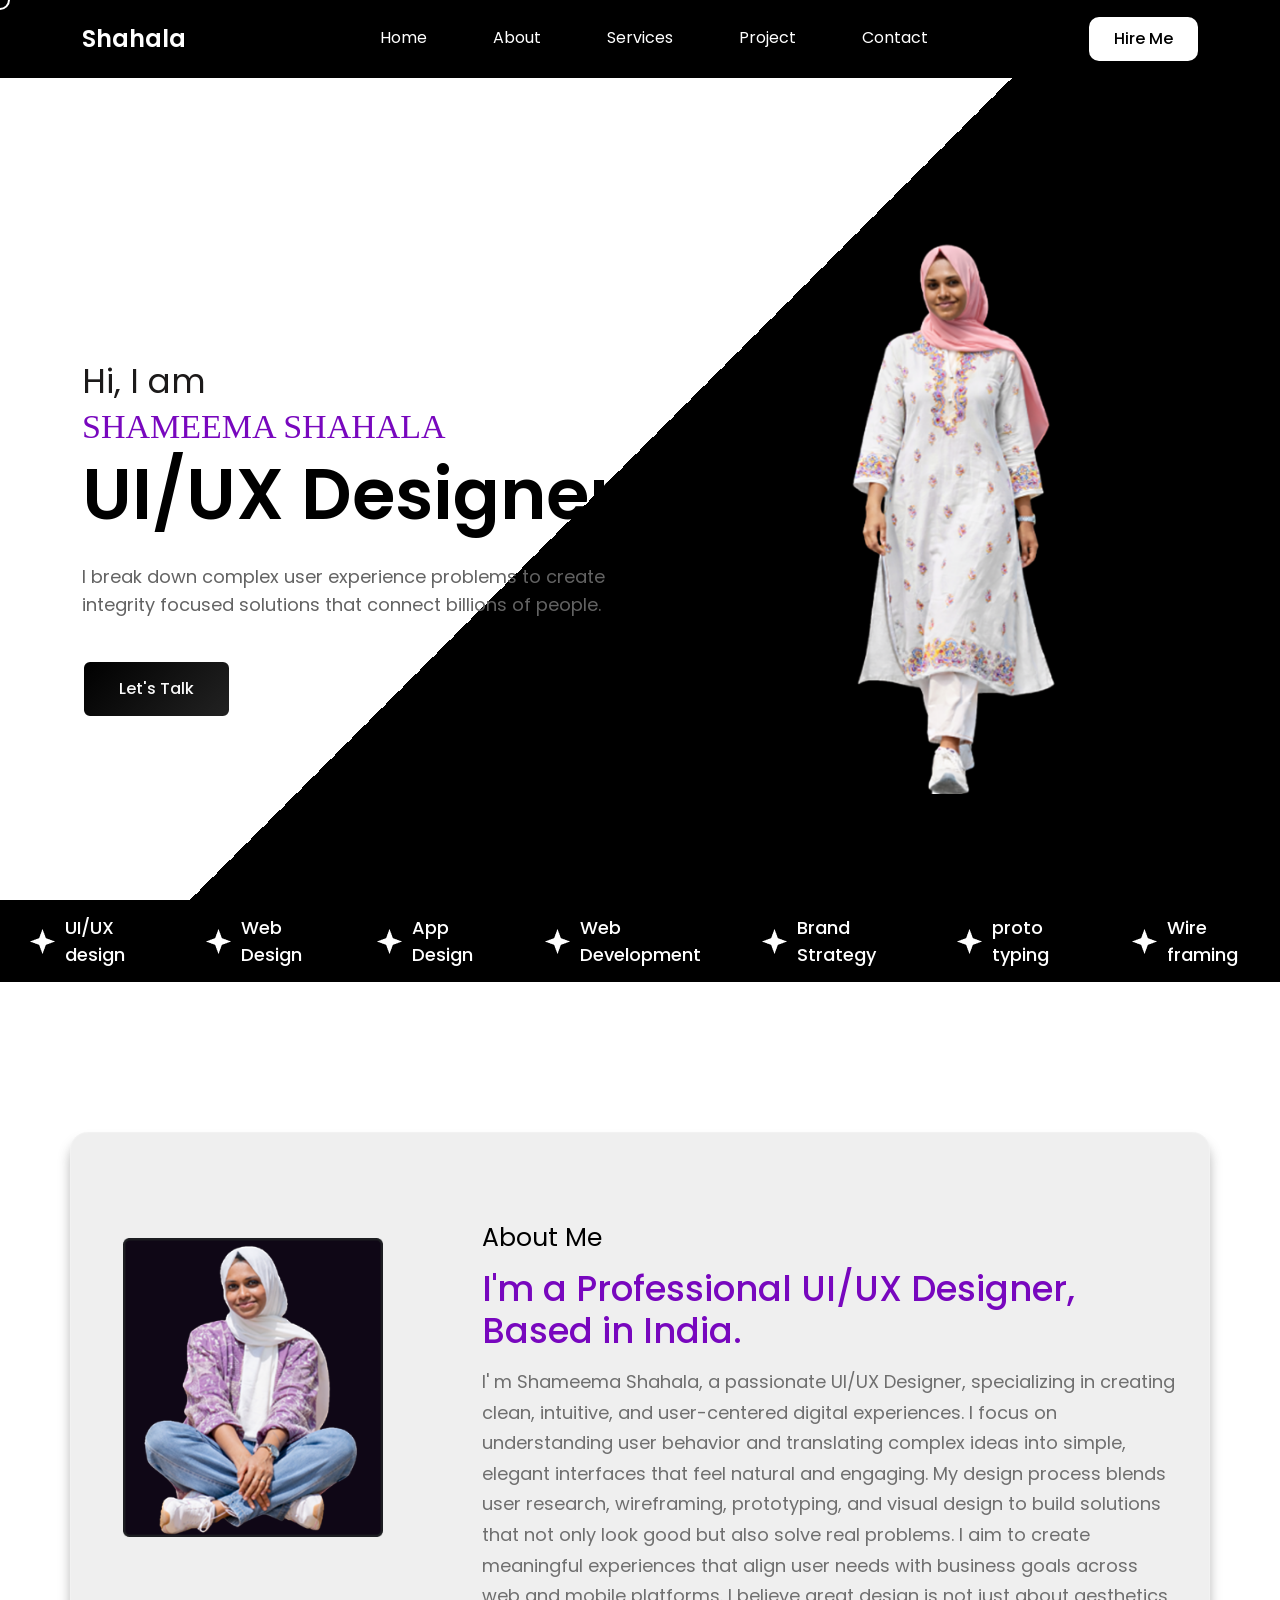
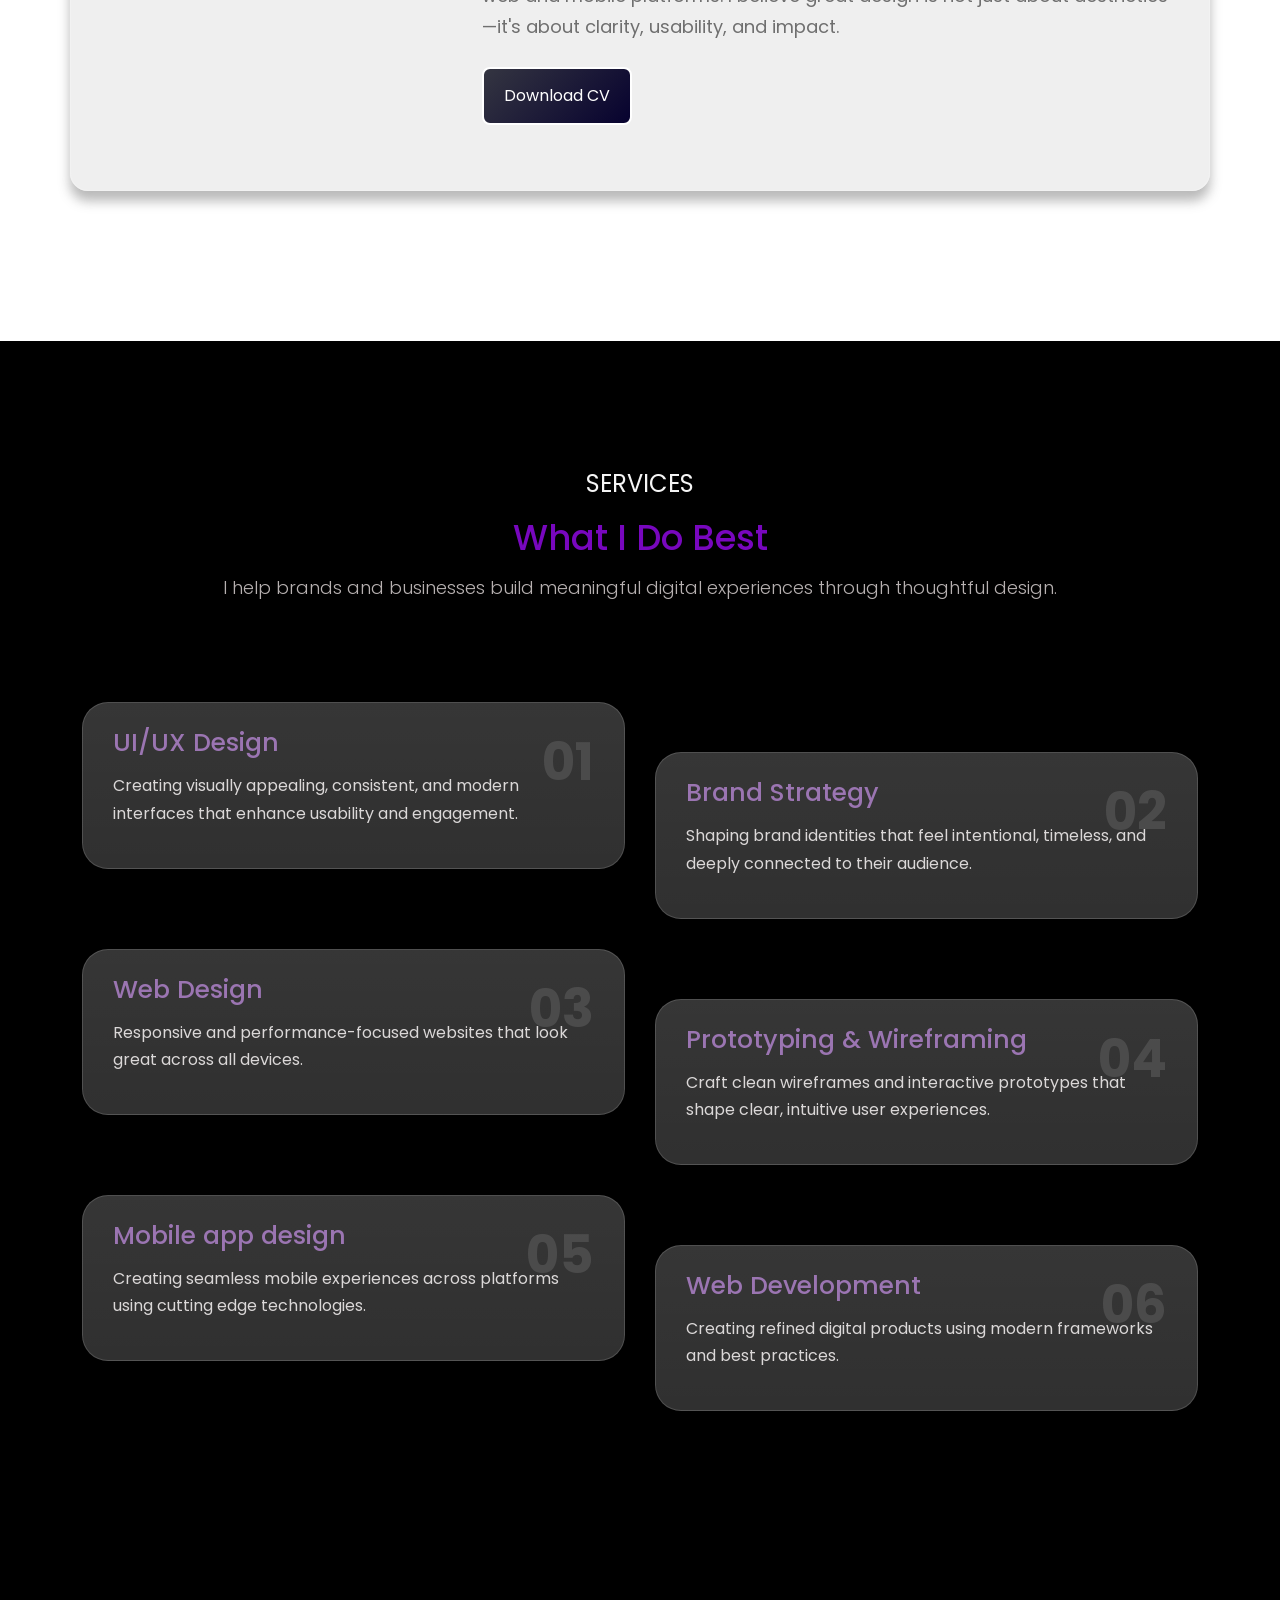
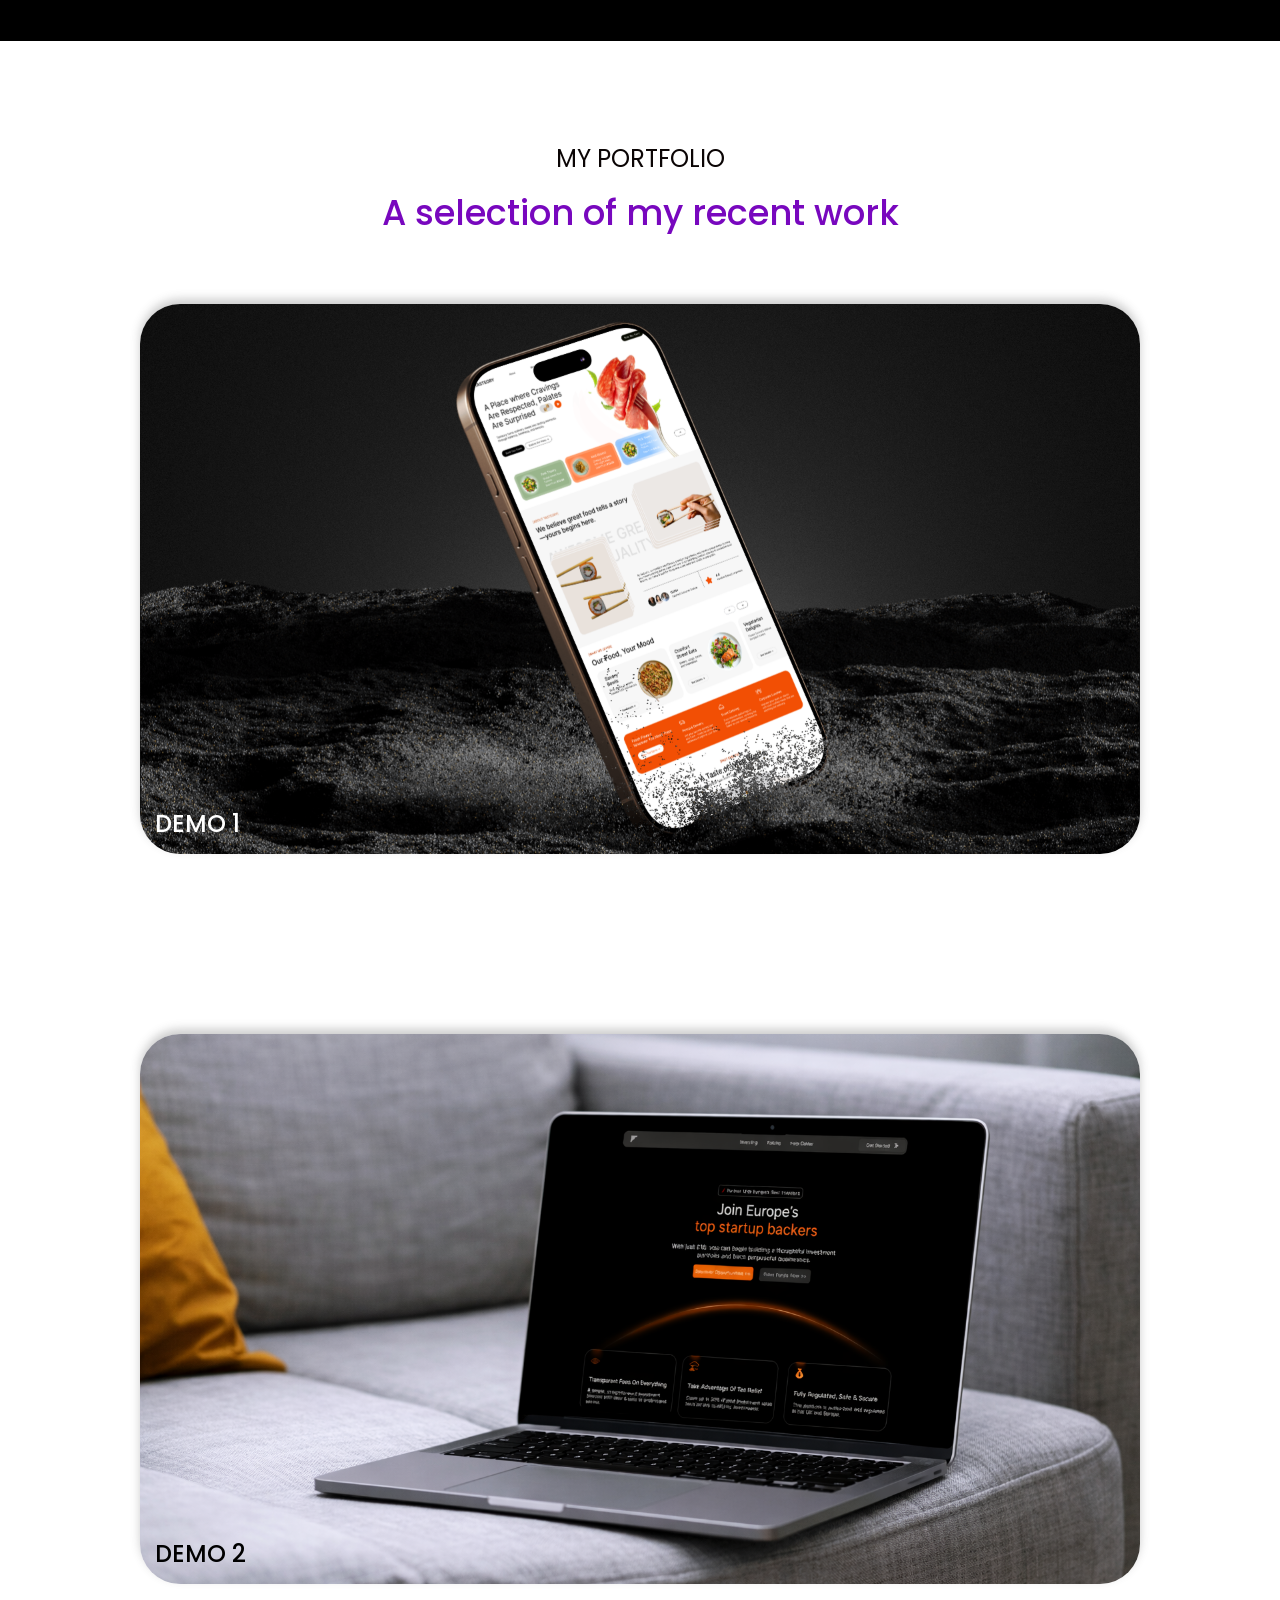
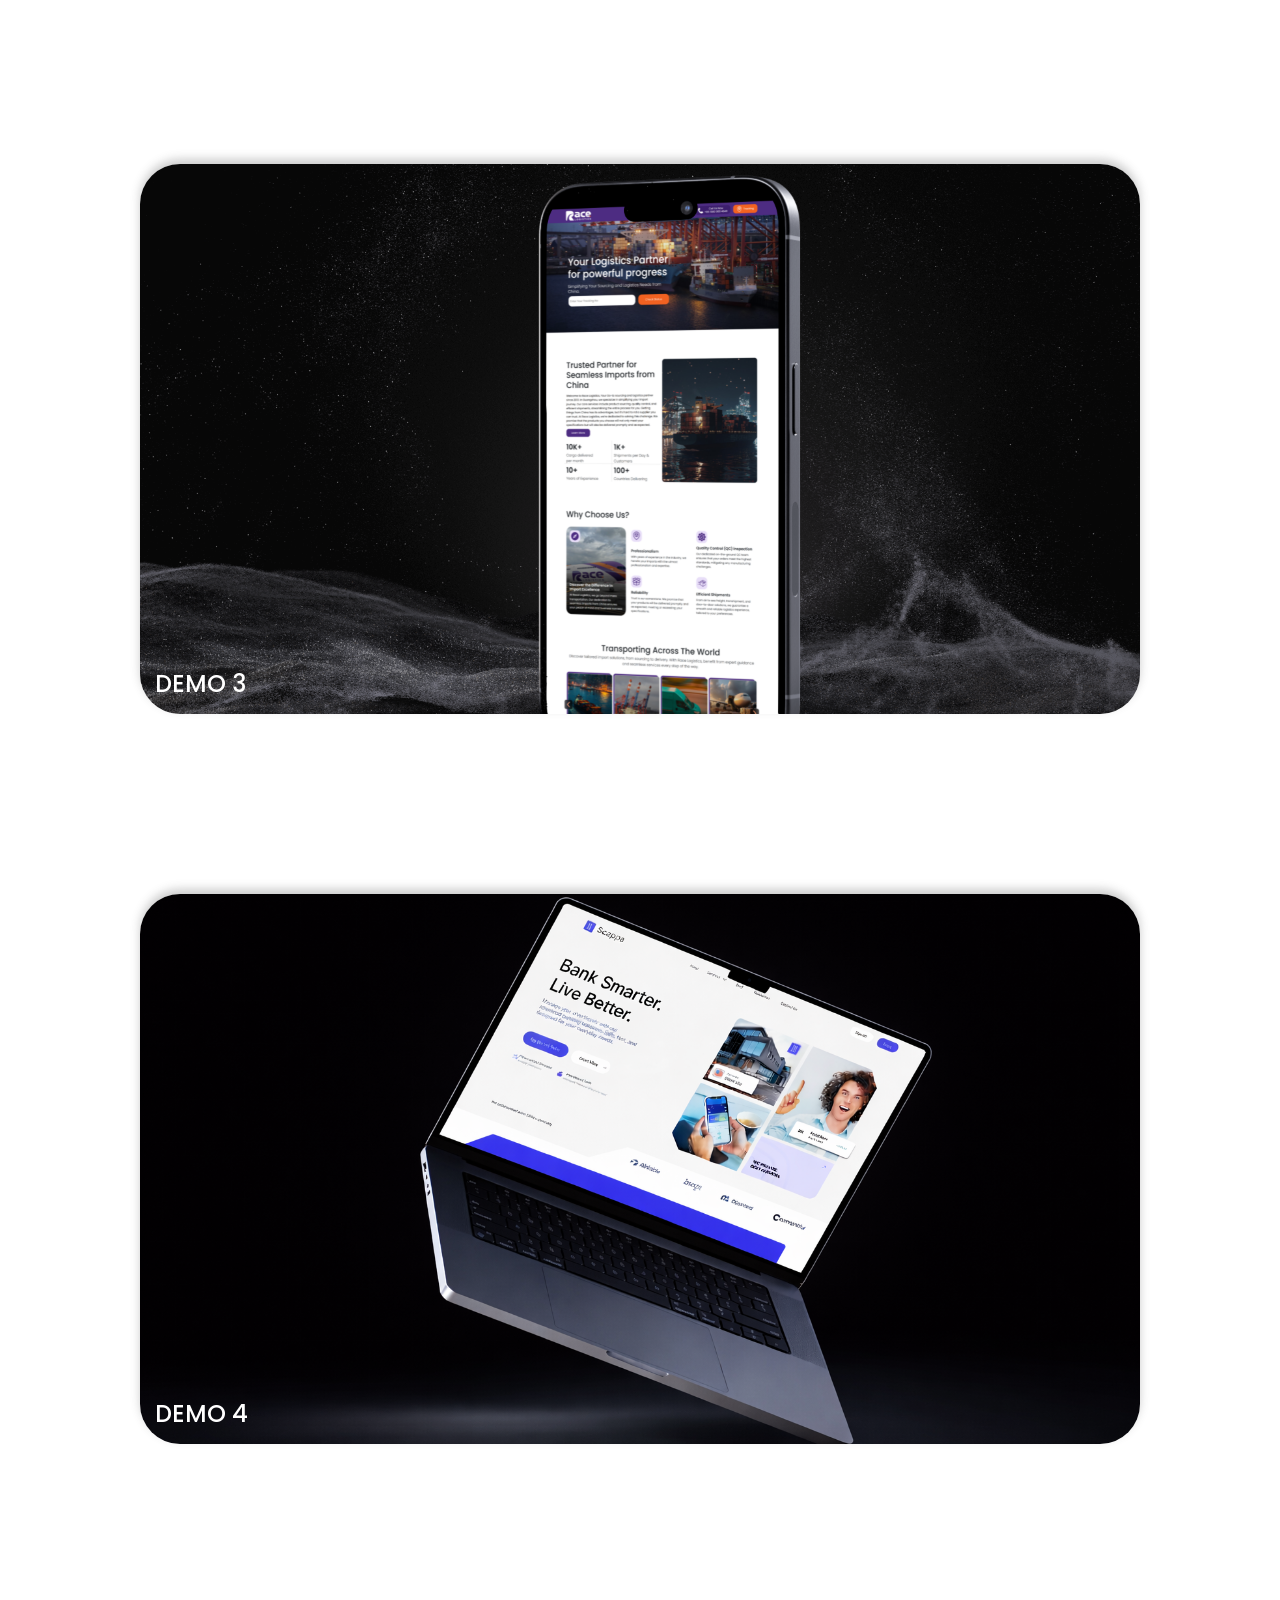
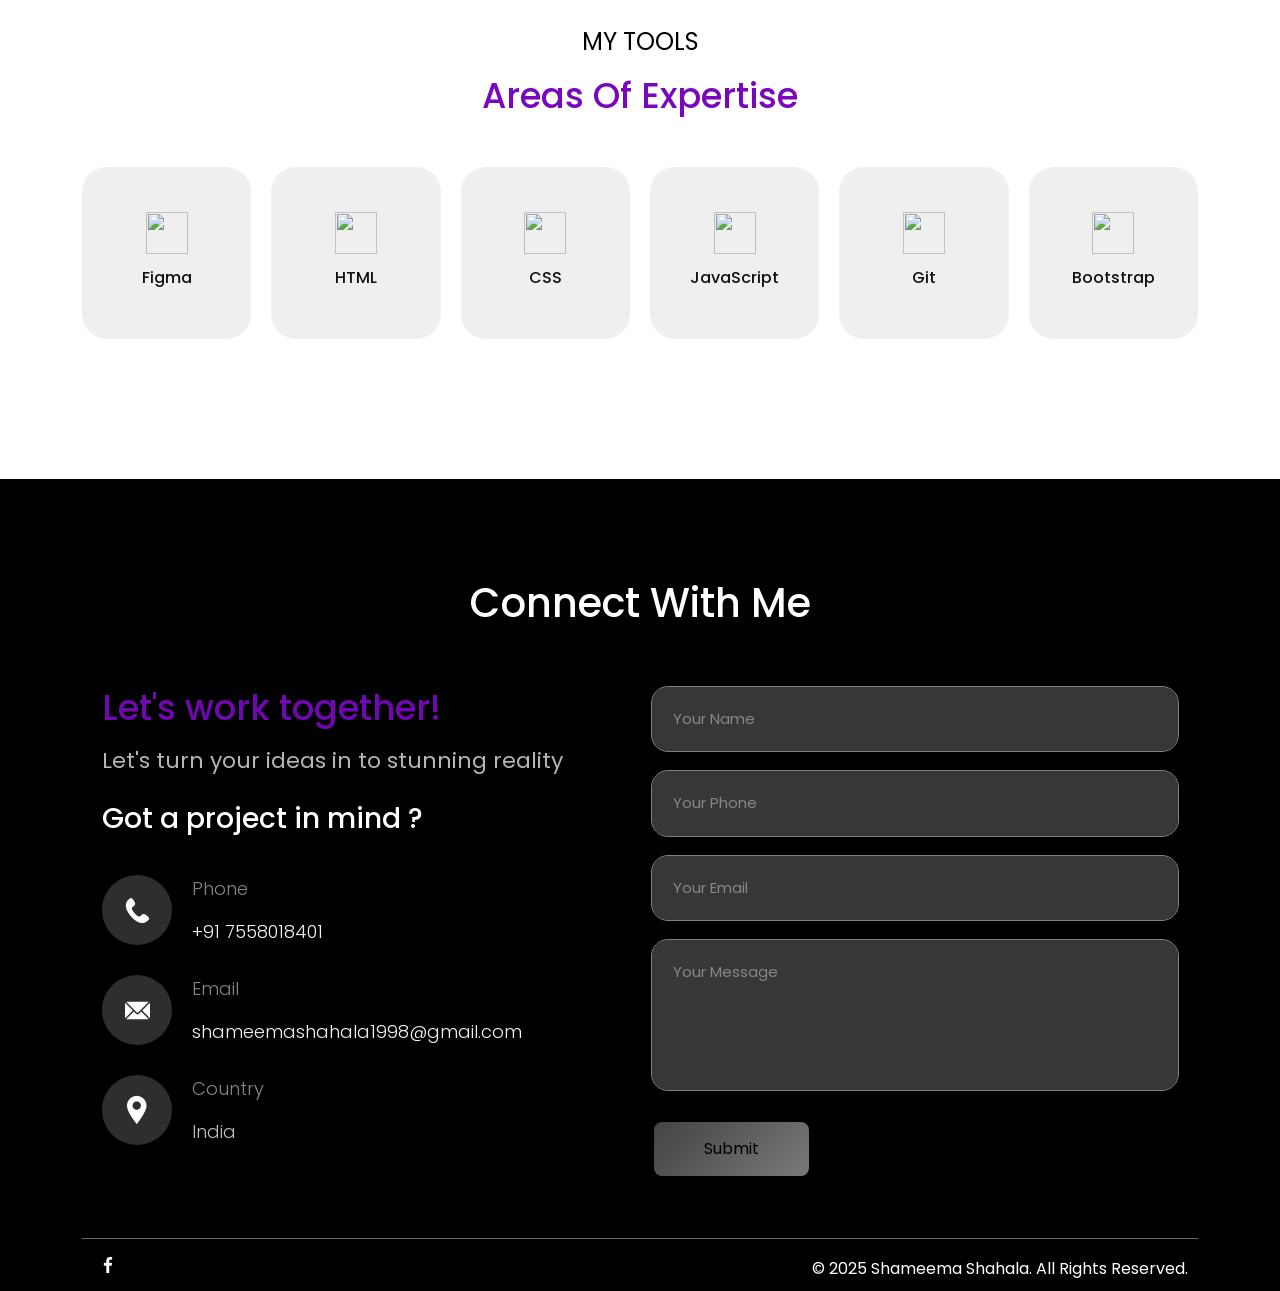
==== index.html @ 3716f67f "first commit" ====
<!DOCTYPE html>
<html lang="en">

<head>
    <meta charset="UTF-8">
    <meta name="viewport" content="width=device-width, initial-scale=1.0">
    <title>Shameema Shahala</title>
    <link rel="stylesheet" href="styles.css">
    <link rel="stylesheet" href="responsive.css">

    <link rel="stylesheet" href="https://cdnjs.cloudflare.com/ajax/libs/font-awesome/6.0.0/css/all.min.css">
    <link href="https://cdn.jsdelivr.net/npm/bootstrap@5.3.8/dist/css/bootstrap.min.css" rel="stylesheet"
        integrity="sha384-sRIl4kxILFvY47J16cr9ZwB07vP4J8+LH7qKQnuqkuIAvNWLzeN8tE5YBujZqJLB" crossorigin="anonymous">

    <link rel="stylesheet" href="https://cdn.jsdelivr.net/npm/bootstrap-icons@1.13.1/font/bootstrap-icons.min.css">
    <link href="https://cdn.jsdelivr.net/npm/bootstrap@5.3.8/dist/css/bootstrap.min.css" rel="stylesheet"
        integrity="sha384-sRIl4kxILFvY47J16cr9ZwB07vP4J8+LH7qKQnuqkuIAvNWLzeN8tE5YBujZqJLB" crossorigin="anonymous">

    <link href="https://unpkg.com/aos@2.3.1/dist/aos.css" rel="stylesheet">
    <link rel="stylesheet" href="responsive.css">
    <link rel="stylesheet" href="https://cdnjs.cloudflare.com/ajax/libs/slick-carousel/1.9.0/slick.css"
        integrity="sha512-wR4oNhLBHf7smjy0K4oqzdWumd+r5/+6QO/vDda76MW5iug4PT7v86FoEkySIJft3XA0Ae6axhIvHrqwm793Nw=="
        crossorigin="anonymous" referrerpolicy="no-referrer" />
    <!-- <link rel="stylesheet" href="https://cdnjs.cloudflare.com/ajax/libs/slick-carousel/1.9.0/slick-theme.css"
        integrity="sha512-6lLUdeQ5uheMFbWm3CP271l14RsX1xtx+J5x2yeIDkkiBpeVTNhTqijME7GgRKKi6hCqovwCoBTlRBEC20M8Mg=="
        crossorigin="anonymous" referrerpolicy="no-referrer" /> -->
    <link rel="stylesheet" href="https://cdn.jsdelivr.net/npm/swiper@11/swiper-bundle.min.css" />


</head>

<body>

    <!-- .............................................Header Start.................................................................. -->
    <header>
<div class="cursor"></div>

        <div class="container">
            <div class="navbar">
                <div class="logo">Shahala</div>
                <nav class="nav-links">
                    <ul class="nav-ul">
                        <li><a href="#main">Home</a></li>
                        <li><a href="#About-Me">About</a></li>
                        <li><a href="#services">Services</a></li>
                        <li><a href="#portfolios">Project</a></li>
                        <li><a href="#connects">Contact</a></li>
                    </ul>
                </nav>
                <button class="hire-button"> <a href="#connects">Hire Me</a></button>
                <div class="nav_toggle">
                    <span></span>
                    <span></span>
                    <span></span>
                </div>
            </div>
        </div>

        <div class="nav_2_mobile">
            <div class="mobile_nav ">
                <ul class="nav_ul_mobile">
                    <li><a href="#main">Home</a></li>
                    <li><a href="#About-Me">About</a></li>
                    <li><a href="#services">Services</a></li>
                    <li><a href="#portfolios">project</a></li>
                    <li><a href="#connects">Contact</a></li>
                </ul>
            </div>
        </div>
    </header>
    <!-- ............................................................Header End............................................................ -->

    <!-- ...............................Hero Section......................................................................... -->

    <Section id="main">
        <div class="hero">
            <div class="container">
                <div class="row">
                    <div class="col-lg-6 col-md-12 col-sm-12">
                        <div class="hero-content">
                            <p class="greeting" data-aos="fade-right" data-aos-delay="100">Hi, I am</p>
                            <h3 class="name" data-aos="fade-right" data-aos-delay="100">SHAMEEMA SHAHALA</h1>
                                <h2 class="role" data-aos="fade-right" data-aos-delay="100">UI/UX Designer</h2>
                                <p class="description" data-aos="fade-right" data-aos-delay="100">I break down complex
                                    user experience problems to create integrity
                                    focused solutions that connect billions of people.</p>
                                <div class="cta-buttons" data-aos="fade-right" data-aos-delay="100">

                                    <button class="btns lets-talk-btn"><a href="#connects">Let's Talk</a> </button>
                                </div>
                        </div>
                    </div>
                    <div class="col-lg-6 col-md-12 col-sm-12">

                        <div class="hero-img" data-aos="fade-left" data-aos-delay="300">
                            <img class="shahala-img" src="img/Group 4273.png" width="100%" alt="portfolio">

                        </div>

                    </div>
                </div>
            </div>
        </div>
    </Section>

    <!-- ............................Hero End............................................. -->


    <!-- .........................................Service Strip.................................. -->

    <section id="service-strip">
        <div class="slot">

            <div class="slot-item">
                <img src="img/Star 8.png" alt="" />
                UI/UX design
            </div>
            <div class="slot-item">
                <img src="img/Star 8.png" alt="" />
                Web Design
            </div>

            <div class="slot-item">
                <img src="img/Star 8.png" alt="" />
                App Design
            </div>

            <div class="slot-item">
                <img src="img/Star 8.png" alt="" />
                Web Development
            </div>


            <div class="slot-item">
                <img src="img/Star 8.png" alt="" />
                Brand Strategy
            </div>
            <div class="slot-item">
                <img src="img/Star 8.png" alt="" />
                proto typing
            </div>
            <div class="slot-item">
                <img src="img/Star 8.png" alt="" />
                Wire framing
            </div>
        </div>
    </section>
    <!-- ...............................................end service Strip....................................................... -->

    <!-- ..........................AboutSection Start................................................................................... -->


    <section id="About-Me">
        <div class="container portflio-about ">
            <div class="row">
                <div class="col-md-4" data-aos="fade-right">
                    <div class="aboutimg">
                        <img src="img/Rectangle 42471.png" class="about-image">
                    </div>
                </div>
                <div class="col-md-8">
                    <div class="about" data-aos="fade-left">
                        <h5>About Me</h5>
                        <h3>I'm a Professional UI/UX Designer,<br> Based in India.</h3>
                        <p>I' m Shameema Shahala, a passionate UI/UX Designer, specializing in creating
                            clean, intuitive, and user-centered digital experiences. I focus on understanding user
                            behavior and translating complex ideas into simple, elegant interfaces that feel natural and
                            engaging.

                            My design process blends user research, wireframing, prototyping, and visual design to build
                            solutions that not only look good but also solve real problems. I aim to create meaningful
                            experiences that align user needs with business goals across web and mobile platforms.

                            I believe great design is not just about aesthetics—it's about clarity, usability, and
                            impact. </p>
                        <button class="cv-btn"><a href="img/SHAMEEMA-SHAHALA-P-CV-Resume-.pdf" download="Shameema_Shahala_CV.pdf">Download CV</a>
                        </button>
                    </div>

                </div>

            </div>
        </div>
    </section>
    <!-- ......................................About End................................................... -->

    <!-- .......................................Service Start....................................................... -->

    <section id="services">
        <div class="container">
            <div class="heading" data-aos="fade-down" data-aos-delay="100">
                <span class="tag">SERVICES</span>
                <h3> What I Do Best</h3>
                <p class="services-sub">
                    I help brands and businesses build meaningful digital
                    experiences through thoughtful design.
                </p>
            </div>

            <div class="services-grid" data-aos="fade-left" data-aos-delay="100">

                <div class="service-card card1">

                    <span class="service-number">01</span>
                    <h4>UI/UX Design</h4>
                    <p>
                        Creating visually appealing, consistent, and modern
                        interfaces that enhance usability and engagement.
                    </p>
                </div>

                <div class="service-card card2">
                    <span class="service-number">02</span>
                    <h4>Brand Strategy</h4>
                    <p>
                        Shaping brand identities that feel intentional, timeless, and
                        deeply connected to their audience.
                    </p>
                </div>

                <div class="service-card card3">
                    <span class="service-number">03</span>
                    <h4>Web Design</h4>
                    <p>
                        Responsive and performance-focused websites that look
                        great across all devices.
                    </p>
                </div>

                <div class="service-card card4">
                    <span class="service-number">04</span>
                    <h4>Prototyping & Wireframing</h4>
                    <p>
                        Craft clean wireframes and interactive prototypes that shape
                        clear, intuitive user experiences.
                    </p>
                </div>
                <div class="service-card card5">
                    <span class="service-number">05</span>
                    <h4>Mobile app design</h4>
                    <p>
                        Creating seamless mobile experiences across platforms using
                        cutting edge technologies.
                    </p>
                </div>
                <div class="service-card card6">
                    <span class="service-number">06</span>
                    <h4>Web Development</h4>
                    <p>
                        Creating refined digital products using modern frameworks and
                        best practices.
                    </p>
                </div>

            </div>



    </section>


    <!-- ....................................Service End.................................................................. -->

    <!-- .......................................Portflio Start................................................................ -->

    <section id="portfolios">
        <div class="container portfolio-section">
            <p class="section-tag-portfolio" data-aos="fade-down" data-aos-delay="200">MY PORTFOLIO</p>
            <h3 class="section-title-portfolio" data-aos="fade-down" data-aos-delay="200">A selection of my recent work
            </h3>

            <div class="works-container">
                <div class="project-card card-1">
                    <div class="work-inner">
                        <img src="img/iPhone 16 Pro.png">
                        <div class="work-overlay">
                            <a href="img/tasteory - 8.png"><h4 style="color: white;">DEMO 1</h4></a>
                        </div>
                    </div>
                </div>

                <div class="project-card card-2">
                    <div class="work-inner">
                        <img src="img/laptop s.png" />
                        <div class="work-overlay">
                            <a href="img/join Europ.png"><h4 style="color: black;">DEMO 2</h4></a>
                        </div>
                    </div>
                </div>

                <div class="project-card card-3">
                    <div class="work-inner">
                        <img src="img/iPhone 15 Pro.png" />
                        <div class="work-overlay">
                           <a href="https://theracelogistics.com/"><h4 style="color: white;">DEMO 3</h4></a> 
                        </div>
                    </div>
                </div>

                <div class="project-card card-4">
                    <div class="work-inner">
                        <img src="img/dark.png" />
                        <div class="work-overlay">
                            <a href="img/Scappa- 1.png"><h4 style="color:white;">DEMO 4</h4></a> 
                        </div>
                    </div>
                </div>
            </div>
        </div>
    </section>
    <!-- ..................................................Portfolio end.................................................. -->

    <!-- ..........................Tools Start.......................................................... -->

    <section id="tools">

        <div class="container tool-section">
            <p class="section-tag-tool" data-aos="fade-down" data-aos-delay="200">MY TOOLS</p>
            <h3 class="section-title-tool" data-aos="fade-down" data-aos-delay="200">Areas Of Expertise</h3>
            <div class="tools-grid" data-aos="fade-up" data-aos-delay="200">

                <div class="tool-card">
                    <img src="https://cdn.jsdelivr.net/gh/devicons/devicon/icons/figma/figma-original.svg">
                    <h4>Figma</h4>

                </div>
                <div class="tool-card">
                    <img src="https://cdn.jsdelivr.net/gh/devicons/devicon/icons/html5/html5-original.svg">
                    <h4>HTML</h4>
                </div>

                <div class="tool-card">
                    <img src="https://cdn.jsdelivr.net/gh/devicons/devicon/icons/css3/css3-original.svg">
                    <h4>CSS</h4>

                </div>

                <div class="tool-card">
                    <img src="https://cdn.jsdelivr.net/gh/devicons/devicon/icons/javascript/javascript-original.svg">
                    <h4>JavaScript</h4>

                </div>

                <div class="tool-card">
                    <img src="https://cdn.jsdelivr.net/gh/devicons/devicon/icons/git/git-original.svg">
                    <h4>Git</h4>

                </div>

                <div class="tool-card">
                    <img src="https://cdn.jsdelivr.net/gh/devicons/devicon/icons/bootstrap/bootstrap-original.svg">
                    <h4>Bootstrap</h4>

                </div>



            </div>

    </section>

    <!-- ...........................................................tools End............................................. -->
    <footer>

        <section id="connects">
            <div class="container">
                <div class="contact-section">
                    <h3 class="section-title-contact" data-aos="fade-down" data-aos-delay="200">Connect With Me</h3>
                    <div class="row">

                        <div class="col-lg-6 col-md-12 col-sm-12">
                            <div class="contact-info" data-aos="fade-right" data-aos-delay="200">
                                <h4 class="highlight">Let's work together!</h4>
                                <p class="desc">Let's turn your ideas in to stunning reality</p>
                                <h5 class="bold">Got a project in mind ?</h5>

                                <div class="info-box">
                                    <span class="icon"><img src="img/phone.png" alt=""></span>
                                    <div>
                                        <p>Phone</p>
                                        <a href="tel:+91 7558018401" class="a-tag">+91 7558018401</a>
                                    </div>
                                </div>

                                <div class="info-box">
                                    <span class="icon msg"><img src="img/message.png" alt=""></span>
                                    <div>
                                        <p>Email</p>
                                        <a href="shameemashahala1998@gmail.com"
                                            class="a-tag email">shameemashahala1998@gmail.com</a>
                                    </div>
                                </div>

                                <div class="info-box">
                                    <span class="icon"><img src="img/location.png" alt=""></span>
                                    <div>
                                        <p>Country</p>
                                        <span>India</span>
                                    </div>
                                </div>
                                
                            </div>
                        </div>
                        <div class="col-lg-6 col-md-12 col-sm-12">
                            <form class="contact-form" data-aos="fade-left" data-aos-delay="200">
                                <input type="text" placeholder="Your Name">
                                <input type="tel" placeholder="Your Phone">
                                <input type="email" placeholder="Your Email">
                                <textarea placeholder="Your Message"></textarea>

                                <button type="submit">Submit</button>
                            </form>

                        </div>
                    </div>
                </div>

                <div class="bottom-row">


                    <div class="socials">
                        <a href="#"><img src="img/facebook.png" alt=""></a>
                        <a href="https://www.linkedin.com/in/shameema-shahala-4736612ba"><img src="img/Linkedin.png" alt=""></a>
                        <a href="https://www.instagram.com/its_uxhala?igsh=bXI0dDh3czhtdmIz"><img src="img/Instagram.png" alt=""></a>
                    </div>

                    <div class="copyright">© 2025 Shameema Shahala. All Rights Reserved.</div>
                </div>

            </div>
        </section>




        <script src="script.js"></script>

        <script src="https://cdn.jsdelivr.net/npm/swiper@11/swiper-bundle.min.js"></script>

        <script src="https://cdn.jsdelivr.net/npm/bootstrap@5.3.8/dist/js/bootstrap.bundle.min.js"
            integrity="sha384-FKyoEForCGlyvwx9Hj09JcYn3nv7wiPVlz7YYwJrWVcXK/BmnVDxM+D2scQbITxI"
            crossorigin="anonymous"></script>
        <script src="https://cdnjs.cloudflare.com/ajax/libs/jquery/3.7.1/jquery.min.js"
            integrity="sha512-v2CJ7UaYy4JwqLDIrZUI/4hqeoQieOmAZNXBeQyjo21dadnwR+8ZaIJVT8EE2iyI61OV8e6M8PP2/4hpQINQ/g=="
            crossorigin="anonymous" referrerpolicy="no-referrer"></script>
        <script src="https://cdnjs.cloudflare.com/ajax/libs/slick-carousel/1.9.0/slick.js"
            integrity="sha512-eP8DK17a+MOcKHXC5Yrqzd8WI5WKh6F1TIk5QZ/8Lbv+8ssblcz7oGC8ZmQ/ZSAPa7ZmsCU4e/hcovqR8jfJqA=="
            crossorigin="anonymous" referrerpolicy="no-referrer"></script>
        <script src="https://unpkg.com/aos@2.3.1/dist/aos.js"></script>

        <script src="https://cdn.jsdelivr.net/npm/swiper@12/swiper-bundle.min.js"></script>
        <script src="js/main.js"></script>



        <!-- ........................toggle.............................. -->
        <script>
            $(document).ready(function () {
                $(".nav_toggle").click(function () {
                    $(".nav_toggle").toggleClass("clicked ");
                    $(".mobile_nav").toggleClass("toggled");
                });
            });
        </script>

        <!-- .................Service strippinteth..................... -->

        <script type="text/javascript">
            $(document).ready(function () {
                $('.slot').slick({
                    slidesToShow: 5,
                    slidesToScroll: 1,
                    autoplay: true,
                    autoplaySpeed: 0,
                    speed: 3000,
                    cssEase: 'linear',
                    infinite: true,
                    arrows: false,
                    dots: false,
                    pauseOnHover: false,
                    variableWidth: true
                });
            });
        </script>

<script>
const cursor = document.querySelector('.cursor');

document.addEventListener('mousemove', e => {
  cursor.style.left = e.clientX + 'px';
  cursor.style.top = e.clientY + 'px';
});

document.querySelectorAll('a, button').forEach(el => {
  el.addEventListener('mouseenter', () => {
    cursor.classList.add('active');
  });
  el.addEventListener('mouseleave', () => {
    cursor.classList.remove('active');
  });
});
</script>



        <script>

            $('.project-slider').slick({
                centerMode: true,
                centerPadding: '60px',
                nextArrow: '<button type="button" class="slick-next"><img src="img/Next.png"  alt=""></button>',
                prevArrow: '<button type="button" class="slick-prev"><img src="img/prev.png"  alt=""></button>',
                slidesToShow: 3,
                responsive: [
                    {
                        breakpoint: 768,
                        settings: {
                            arrows: false,
                            centerMode: true,
                            centerPadding: '40px',
                            slidesToShow: 3
                        }
                    },
                    {
                        breakpoint: 480,
                        settings: {
                            arrows: false,
                            centerMode: true,
                            centerPadding: '40px',
                            slidesToShow: 1
                        }
                    }
                ]
            });

        </script>
        <script>
            function openDesign(imgSrc) {

                document.getElementById("project-list-section").style.display = "none";


                const detailView = document.getElementById("full-design-view");
                detailView.style.display = "block";


                document.getElementById("design-display-img").src = imgSrc;


                window.scrollTo(0, 0);
            }

            function closeDesign() {

                document.getElementById("full-design-view").style.display = "none";


                document.getElementById("project-list-section").style.display = "block";


            }
        </script>
        <script src="javascript.js"></script>



        <!-- ..............................AOS Animtion.............................. -->
        <script src="https://unpkg.com/aos@2.3.4/dist/aos.js"></script>
        <script>
            AOS.init({
                duration: 1000,
                easing: 'ease-out-cubic',
                once: true,
            });
        </script>




        </script>
</body>

</html>
---- styles.css ----
@import url('https://fonts.googleapis.com/css2?family=Alfa+Slab+One&family=Caprasimo&family=Georama:ital,wght@0,100..900;1,100..900&family=Inter:ital,opsz,wght@0,14..32,100..900;1,14..32,100..900&family=Lobster&family=Lovers+Quarrel&family=Montserrat:ital,wght@0,100..900;1,100..900&family=Oswald:wght@200..700&family=Poppins:ital,wght@0,100;0,200;0,300;0,400;0,500;0,600;0,700;0,800;0,900;1,100;1,200;1,300;1,400;1,500;1,600;1,700;1,800;1,900&family=Story+Script&display=swap');
* {
    margin: 0;
    padding: 0;
    box-sizing: border-box;
   font-family: "Poppins", sans-serif ;
}
body{
  background: #ffffff!important;
}
a{
    color:inherit;
    display: inline-block;
    text-decoration: none !important;
}

/* * {
  cursor: none;
} */

.cursor {
  width: 20px;
  height: 20px;
  border: 2px solid #fff;
  border-radius: 50%;
  background-color: #000;
  position: fixed;
  pointer-events: none;
  transform: translate(-50%, -50%);
  transition: 
    width 0.2s ease,
    height 0.2s ease,
    background 0.2s ease;
  z-index: 9999;
}

.cursor.active {
  width: 45px;
  height: 45px;
  background: rgba(255,255,255,0.15);
}


/* .....................................................header Start..................................................... */
header{
   background: #000; 
    position:fixed;
     width: 100%;
     z-index: 1000;
    
}
.navbar{
  
  display: flex;
  flex-direction: row;
 background: linear-gradient(180deg, #000000);
   width: 100%;
   z-index: 1000; 
  flex-direction: row;
  justify-content: space-between;
  align-items: center;
  color: #ffffff;
  flex-wrap: wrap;
   
   
    
   
}
 
.nav-links{
    display: flex;
    flex-wrap: wrap;
    list-style: none;
    padding:10px;
}
.nav-ul {
    list-style: none;
    display: flex;
    align-items: center;
    justify-content: center;
    gap: 50px;
    margin:0px;
}
   
.nav-links a {
    text-decoration: none;
    background-color: transparent;
    color: #ffffff;
   font-weight: 400;
    font-size: 16px;
    padding:8px ;
    border-bottom:2px solid transparent;
    transition:0.3s;
}
.nav-links a:hover {
     border-bottom:2px solid #ffffff;
}
.nav-links li{
    color: #ffffff;
   transition:0.3s;
}  

.nav-links li:hover{
    color: #000000;
}
.logo {
    font-size: 24px;
    font-weight: 600;
    color:#ffffff;
}
.hire-button {
    background-color: #ffffff;
    color: #000000;
    border: 1px solid #ffffff;
    padding: 10px 25px;
    border-radius: 10px;
    font-size: 16px;
    cursor: pointer;
    font-weight: 500;
    border: #f7f7f7;
    width: max-content;
    transition:0.5s;
}
.hire-button a{
    color: #000000;
    transition:0.5s;
}
.hire-button:hover {
    background-color:transparent;
    color: #ffffff;
    border:1px #ffffff solid;
    transform: translateY(-3px);
  box-shadow: 0 5px 40px rgba(255, 247, 242, 0.45);
}
.hire-button:hover a{
   color: #ffffff;  
   
}
/* ..........................toggle............................................. */
.nav_toggle {
    display: flex;
    flex-direction: column;
    gap: 8px 0px;
    /* display: none;
    position: relative;
    z-index: 9999; */
    align-items: center;
   
    margin-left:5px ;
    
}
.nav_toggle span {
    width: 35px;
    height: 3px;
    background:#ffffff;
    border-radius: 13px;
    border: solid 0.01px #ffffff;
    transition: 0.5s all ease-in-out;
    position: relative;
    z-index: 98;
}
.nav_toggle :nth-child(2) {
    transition: 0.5s all;
}
.nav_toggle.clicked span:nth-child(1){
    transform: rotate(45deg);
    top: 14px;
}
.nav_toggle.clicked span:nth-child(3){
    transform: rotate(-45deg);
    top: -8px;
}
.nav_toggle.clicked span:nth-child(2){
    transform:translateX(10px);
    opacity: 0;
}
.mobile_nav {
    position: fixed;
    width: 65%;
    background: linear-gradient(180deg, #0a0a0a);
    height: 100vh;
    right: -82px;
    top: 0;
    /* display: flex; */
    align-items: center;
    justify-content: space-evenly;
    gap: 1rem 0rem;
    text-align: center;
    color: white!important;
    flex-direction: column;
    display: none;
    opacity: 0;
    transition: 0.5s;
    visibility: hidden;
}
.mobile_nav a{
    text-decoration: none!important;
    color: white!important; ;
}
.mobile_nav li{
    list-style: none;
}
.mobile_nav p{
    margin: 0;
}
.nav_ul_mobile {
    display: flex;
    flex-direction: column;
    gap: 2rem;
    margin-top: 4rem;
    margin-bottom: 1rem;
    font-size: 1.4rem;
}
/* .............................................Header End.............................................. */

/* ................................Hero Section.................................................. */

#main{
    background: linear-gradient(135deg,#ffff 50%, #000 50%);
  min-height: 100vh;
  width:100%;
  display: flex;
  flex-direction: column;
  justify-content: center;
  align-items: center;
}


.hero {
    width: 100%;
   background: var(--bg-1);
  
    
    display: flex;
    flex-direction: row;
    flex-wrap: wrap;
     background-size: cover;
}
.hero-section {
     display: flex;
     flex-wrap: wrap;
    /* min-height: calc(100vh - 61px);  */
}

.hero-content {
    /* background-color: linear-gradient(180deg, rgba(0,0,0,0.08)); */
    /* background:linear-gradient(180deg, var(--bg-2), var(--bg-1));; */
    display: flex;
    flex-wrap: wrap;
    padding-top:250px;
    padding-left: 0;
    display: flex;
    flex-direction: column;
    justify-content: center;
    width: 100%;
    
  
    
}



/* Content Text Styles */
.greeting {
    font-size: 34px;
    font-weight: 400;
    margin-bottom:0px;
    color: #1c1a1a;
}

.name {
    font-size: 34px;
    font-weight: 400;
    margin-bottom: 8px;
    
     color:#7807be;
     font-family:  "Dancing Script", cursive;
}

.role {
    font-size: 70px; 
    font-weight: 600;
    line-height: 1.1;
    margin-bottom: 30px;
    transform: translateY(-5px); 
    color: #000000;
    
}

.description {
    font-size: 18px;
    font-weight: 400;
    line-height: 1.6;
    max-width: 550px;
    margin-bottom: 40px;
    color: #636363;
}

/* CTA Buttons */
.cta-buttons {
    display: flex;
    gap: 20px;
}

.btns{
    padding: 15px 35px;
    border-radius: 8px;
    font-size: 16px;
    font-weight: 400;
    cursor: pointer;
    transition: all 0.3s;
    
}


.lets-talk-btn{
    /* background-color: #000000; */
    color: #fff;
    border: 2px solid #ffffff;
    display: flex;
    align-items: center;
    transition: 0.3s;
    background: linear-gradient(135deg, #000, #222);
  color: #fff;
  font-weight: 500;
  transition: all 0.35s ease;


}.lets-talk-btn a{
    color: #f9f9f9;
    transition: 0.3s;
}
.lets-talk-btn:hover {
    background-color: transparent;
    color:#ffffff; 
    transform: translateY(-3px);
  box-shadow: 0 15px 35px rgba(0,0,0,0.35);
  border: #000000  2px solid;

}
.lets-talk-btn a:hover {
    background-color: transparent;
    color:#ffffff;
     
}
.chat-icon {
    margin-left: 8px;
    font-size: 18px;
}

/* Image styling */
.hero-img{
    width: 100%;
    align-items:center;
    flex-wrap: wrap;
    margin-top:70px;
    display: flex;
    flex-direction: column;
    justify-content:center;
    padding-left: 90px;
   transition: 0.5s ease;
   
}
    

.shahala-img {
    width:100%;
    object-fit: cover;
    transition: 0.5s ease;
    
    
}


.hero-img:hover  img{
transform:scale(1.1);
}



/* ......................................................Hero End..........................................
 */

 /* ......................Servive Strip.................................................................. */

#service-strip {
  background: #000000;
  font-size: 18px;
  font-weight: 500;
  color: #ffffff;
   
}
.slot{
    display: flex;
    align-items: center;
    
}
.slot-item{
    display:inline-flex !important;
    align-items: center;
    padding: 14px 30px;
    gap: 10px;
  

}
.slick-slide {
    display: flex !important;
    justify-content: center
}

/* ............................................................................. */
/* ......................................About Section......................................... */

.cv-btn{
    
    color: #ffffff;
    border: 2px solid #fff;
    display: flex;
    align-items: center;
    justify-content: center;
    padding: 15px 20px;
    border-radius: 8px;
    font-size: 16px;
    font-weight: 400;
    cursor: pointer;
    transition: all 0.3s;
    width: fit-content;
    margin-top: 25px;
    background: linear-gradient(135deg, #343541, #07022f);
} 
.cv-btn a{
    color: var(--shadow-glow);
}
.cv-btn:hover{
   border: 2px solid #fff;
 transform: translateY(-3px);
  box-shadow: 0 15px 35px rgba(50, 51, 61, 0.45);
}

.portflio-about {
 padding: 45px;
  border-radius: 18px;
  width: 100%;
  margin-top: 150px;
  margin-bottom: 150px;
 
 background:rgba(224, 224, 224, 0.51);
  backdrop-filter: blur(18px);
  -webkit-backdrop-filter: blur(18px);

  border: 1px solid rgba(255, 255, 255, 0.2);
  box-shadow: 0  10px 12px rgba(81, 81, 81, 0.4);
}


.about-image {
display: flex;
align-items: center;
  width: 90%;
  max-width: 400px;
  height: auto;
  transition: transform .4s ease;
  margin-top: 40px;
  padding: 20px;
  padding-left: 40px;
  
}
.about-image img{
    width: 0%;
}
.about-image:hover{
  transform: translateY(-10px);
}
.about {
  color: rgb(111, 111, 111);
  margin-top: 25px;
  font-size: 18px;
  font-size: 500;
  align-items: center;
  padding: 20px;
  
  
}

.about-me {
  color:#f7f7f7;
}

.about h3 {
  font-size: 35px;
  font-weight: 500;
  margin-bottom: 15px;
  color:#7807be;
  
}

.about h5{
  font-size: 25px;
  font-weight: 400;
  margin-bottom: 15px;
  color: #000;
}
.about p {
  font-size: 18px;
  font-weight: 400;
  line-height: 1.7;
  
}

.cv {
  background-color: #111;
  border: 1px solid #fff;
  border-radius: 20px;
  padding: 10px 30px;
  font-size: 18px;
  transition: 0.3s ease;
  margin-top: 20px;
}

.cv a {
  color: #fff;
  text-decoration: none;
}


/* ........................................................About End................................................... */

/* ...................................Servive start...................................................... */
#services{
 background-color: #000;
 padding-bottom: 380px;
 padding-top: 100px;



}

.heading{
display: flex;
 flex-direction: column;
align-items: center;
  padding: 25px; 
  margin-bottom:60px;
  justify-content: center;
 /
}

.tag{
  font-size:24px;
  color:#f5f5f5;
  font-weight: 400;
}

.heading h3{
  font-size:35px;
  margin:15px 0;
  font-weight:500;
  color: #7807be;
}
.heading p{
    font-size:18px;
    font-weight: 300;
    color: #b7b1b1;
}


.services-grid {
  display: grid;
  grid-template-columns: repeat(2, 1fr);
  gap:30px;
}

/* CARD */
.service-card {
  position: relative;
  padding: 25px 30px;
  border-radius: 26px;
  background: linear-gradient(180deg,rgba(255, 255, 255, 0.21),rgba(255, 255, 255, 0.188));
  /* backdrop-filter: blur(18px);
  -webkit-backdrop-filter: blur(18px); */
  border: 1px solid rgba(255,255,255,0.15);
  transition: all 0.5s ease;
}

.card1:hover {
  transform: translateY(-8px);
  box-shadow: 0 10px 40px rgba(49, 47, 47, 0.6);
}
.card2:hover{
    transform: translateY(5px);
  box-shadow: 0 10px 40px rgba(49, 47, 47, 0.6);
}
.card2{
  transition: all 0.5s ease;  
}
.card3:hover{
    transform: translateY(40px);
  box-shadow: 0 10px 40px rgba(49, 47, 47, 0.6);
}
.card3{
  transition: all 0.5s ease;  
}
.card4:hover{
    transform: translateY(50px);
  box-shadow: 0 10px 40px rgba(49, 47, 47, 0.6);
}
.card4{
  transition: all 0.5s ease;  
}
.card5:hover{
    transform: translateY(50px);
  box-shadow: 0 10px 40px rgba(49, 47, 47, 0.6);
}
.card5{
  transition: all 0.5s ease;  
}
.card6:hover{
    transform: translateY(100px);
  box-shadow: 0 10px 40px rgba(49, 47, 47, 0.6);
}
.card6{
  transition: all 0.5s ease;  
}
/* NUMBER */
.service-number {
  position: absolute;
  top: 20px;
  right: 30px;
  font-size: 52px;
  font-weight: 700;
  color: rgba(255, 255, 255, 0.118);
}

/* TEXT */
.service-card h4 {
  font-size: 25px;
  margin-bottom: 14px;
  color: #9b75b2;
}

.service-card p {
  font-size: 16px;
  line-height: 1.7;
  color: #dbd8d8;
  font-weight: 400;
}


.card1{ transform:translateY(0); }
.card2{ transform:translateY(50px); }
.card3{ transform:translateY(50px); }
.card4{ transform:translateY(100px); }
.card5{ transform:translateY(100px); }
.card6{ transform:translateY(150px); }
/* .......................................Service end.................................................. */


/* .............................................Portfolio Start......................................... */

#portfolios{
    background: #fff;
    
}
.portfolio-section{
    background: #fff;
    margin-top:100px;
    margin-bottom: 150px;
    align-items: center;
    justify-content: center;
    /* padding:100px 20px; */
    
   
}
.section-tag-portfolio{
text-align: center;
font-weight: 400;
font-size:24px;
  color:#0b0505;
margin-bottom: 15px;
}
.section-title-portfolio{
text-align: center;
font-size: 35px;
 color: #7807be;
 margin-bottom: 70px;

}




.works-container {
   align-items: center;
   justify-content: center;
    max-width: 1000px;
    margin:auto;
    /* padding: 20px; */
}

/* 🔥 MAIN STICKY CARD FIX */
.project-card {
    position: sticky;
    top: 120px; /* 🔧 FIX: fixed header height */
    height:550px;
    width: 100%;
    margin-bottom: 20vh;
    border-radius: 40px;
    overflow: hidden;
    display: block;
    cursor: pointer;
    box-shadow: 0px -5px 10px #4b4b4c48;
    transition: transform 0.3s ease;
    background-color: #ffffff;
}

.work-inner {
    position: relative;
    width: 100%;
    height: 100%;
}

.work-inner img {
    width: 100%;
    height: 100%;
    object-fit: cover;
    transition: transform 0.7s cubic-bezier(0.2, 1, 0.3, 1);
}

.project-card:hover img {
    transform: scale(1.1);
}

.work-overlay {
    position: absolute;
    inset: 0;
    display: flex;
    flex-direction: column;
    justify-content: flex-end;
    /* background: rgba(0, 0, 0, 0.292); */
    padding: 8px 15px;
    border-radius: 6px;
}

.work-overlay a{
  color: inherit;
}
   


/* STACKING ORDER */
.card-1 { z-index: 1; }
.card-2 { z-index: 2; }
.card-3 { z-index: 3; }
.card-4 { z-index: 4; }


/* ............................................portfoli End.................................. */
/* .............................Tools start...................................... */
#tools{
    background: #fff;
}
.tool-section {
   text-align:center;
  margin-top:150px;
  margin-bottom: 100px;
}
.section-tag-tool{
text-align: center;
font-weight: 400;
font-size: 24px;
color: #000;;
margin-bottom: 15px;
}
.section-title-tool{
text-align: center;
font-size: 35px;
color: #7807be;
margin-bottom:50px;
}
/* GRID */
.tools-grid {
  max-width: 1200px;
  margin: auto;
  display: grid;
  grid-template-columns: repeat(6, 1fr);
  gap: 20px;
}

/* CARD */
.tool-card {
  background: rgba(224, 224, 224, 0.51);
  /* backdrop-filter: blur(50px); */
  border-radius: 25px;
  padding: 45px 0px;
  text-align: center;
  justify-content: center;
  /* box-shadow: 0 10px 18px rgba(37, 0, 0, 0.08); */
  transition: all 0.5s ease;
  cursor: default;
  
}

.tool-card:hover {
  transform: translateY(-10px);
  box-shadow: 0 10px 30px rgba(61, 58, 58, 0.25);
}

/* ICON */
.tool-card img {
  width: 42px;
  height: 42px;
  margin-bottom: 14px;
}

/* TEXT */
.tool-card h4 {
  font-size: 16px;
  color: #111;
  margin-bottom: 6px;
}

.tool-card span {
  font-size: 13px;
  color: #666;
}

/* ,,,,,,,,,,,,,,,,,,,,,,,,,,,,,,,,,,,,,,,,,,,,,,,,,,,tool end.................................................. */


/* ........................................contact Start................................................................. */
#connects{
   background:#000
     
}
.contact-section{
    background: #000; 
    backdrop-filter: blur(15px);
    -webkit-backdrop-filter: blur(15px);
    display: flex;
    flex-direction: column;
   padding:20px;
    margin-top: 140px;
    
}
.section-title-contact{
    margin-top: 80px;
    margin-bottom: 20px;
    font-size: 40px;
    font-weight: 500;
    color: #fff;
    margin-bottom:60px;
    text-align: center;
    align-items: center;
}
.contact-wrapper{
    display: flex;
    flex-direction: row;
    justify-content: space-between;
   
}
.contact-info .highlight {
  color:#7807beed;
  font-size: 35px;
  margin-bottom: 15px;
}
.contact-info .desc {
  font-size: 22px;
  margin-bottom: 25px;
  color: #b6b5b5;
  font-size: 300;
}
.contact-info .bold {
  font-size: 28px;
  margin-bottom:40px;
  color:#ffffff;
  font-weight: 500;

}
.info-box {
  display: flex;
  align-items: center;
  gap: 20px;
  margin-bottom: 30px;
}
.icon {
  width: 70px;
  height: 70px;
  border-radius: 50%;
  background:rgb(194 194 194 / 24%);
  border: 1px solid transparent;
  display: flex;
  align-items: center;
  justify-content: center;
  font-size: 20px;
  transition: o.3;
}
.icon-img{
    transition: 0.3s;
}
.icon:hover img{
transform: scale(1.2);
}
.info-box p {
  font-size: 18px;
  opacity: 0.7;
  color: rgba(255, 255, 255, 0.747);
  font-weight: 300;
}
.info-box span {
  color: rgba(255, 255, 255, 0.747);
  font-size: 18px;
  font-weight: 300;
}
.a-tag{
    color: #f4f4f4;
    font-size: 18px;
    font-weight: 300;
}
.contact-form {
  display: flex;
  flex-direction: column;
  gap: 20px;
}

.contact-form input,
.contact-form textarea {
  background: rgba(255, 255, 255, 0.216);
  border: 1px solid transparent;
  border-radius: 16px;
  padding: 20px 20px;
  color: #fff;
  font-size: 15px;
  outline:gray 1px solid;
}
.contact-form input:focus{
    border:gray 1px solid  ;
}

.contact-form textarea {
  height: 150px;
  resize: none;
}
.contact-form textarea:focus{
   border:rgb(147, 147, 147) 1px solid  ;
 
}
.contact-form input::placeholder,
.contact-form textarea::placeholder {
  color: rgba(255, 255, 255, 0.4);
}

/* Button */
.contact-form button {
  align-self: flex-start;
  margin-top: 10px;
  background:linear-gradient(135deg, #444444, #797979);
  border: none;
  padding: 15px 50px;
  border-radius: 10px;
  color:#000;
  font-size: 16px;
  cursor: pointer;
  border: 2px solid #000000;
  font-weight: 400;
  transition: 0.3s;
}
.contact-form button:hover {
  background:linear-gradient(135deg, #444444, #797979);
  border: 2px solid #7b7b7d;
  box-shadow: 0 0 20px rgba(93, 93, 93, 0.452);
}
.bottom-row{
    display: flex;
    flex-direction: row;
    border-top: solid 1px rgba(255, 255, 255, 0.4);
    padding: 10px;
    margin-top: 40px;
    justify-content: space-between;
    
    
}
.socials {
    display: flex;
    align-items: flex-start;
    
}

.socials a {
    width: 32px;
    height: 32px;
   
    cursor: pointer;
    display: flex;
    align-items: center;
    justify-content: center;
    text-decoration: none;
    transition: 0.15s ease, color 0.15s ease, transform 0.15s ease;
}

.socials a:hover {
  transform: translateY(-1px);
}
.copyright{
    color:#fff;
    display: flex;
    align-items:end;
    padding: 0;
    font-size: 16px;
   
   }
---- responsive.css ----
@media (max-width: 1200px) {
    .role {
        font-size: 50px;
    }
    
}

@media (max-width: 992px) {
    .nav-ul{
        gap:30px;
    }
    .navbar {
        padding: 10px 20px;
    }
    
    .hero-section {
        flex-direction: column;
    }
    .hero-content {
        padding: 60px 30px;
        text-align: center;
        align-items: center;
        width: 100%;
        padding-bottom: 20px;
    }
    .hero-image-container {
        min-height: 400px;
    }
    .role {
        font-size: 40px;
    }
    .cta-buttons {
        justify-content: center;
    }
    .description {
        max-width: 100%;
    }
    .hero-img {
        width: 100%;
        max-height: 100%;
        padding-left: 0;
        transform: none;
    }
}

@media (max-width: 576px) {
    .navbar {
        flex-wrap: wrap;
        justify-content: center;
        gap: 15px;
    }
    .nav-links {
        display: none; /* Hide for very small screens or use a mobile menu */
    }
    .hire-button {
        padding: 8px 15px;
    }
    .hero-content {
        padding: 60px 20px;
        padding-bottom: 10px;
    }
    .role {
        font-size: 40px;
    }
    .cta-buttons {
        flex-direction: column;
        gap: 15px;
    }
    
.hire-button{
    display:none;
   }
  
}

    


 @media screen and (min-width:991px) {
        .nav_toggle {
            display: none;
        }
    }




       @media screen and (max-width: 991px) {
        .mobile_nav.toggled {
            opacity: 1;
            right: 0;
            transition: 0.5s all;
            visibility: visible;
        }
    }




     @media screen and (max-width: 991px) {
        .mobile_nav {
            display: flex;
            visibility: collapse;
            
        }
    }
   @media screen and (max-width: 991px) {
      .nav-ul{
        display: none;
      }
       .navbar{
        display: flex;
        justify-content: space-between;
      }
    }
@media (max-width: 480px) {
  

  .item-title h6 {
    font-size: 15px;
  }

  .item-title p {
    font-size: 12.5px;
  }
}
@media (max-width: 992px) {
  .about h3 {
    font-size: 30px;
  }
   .cv-btn{
     margin: auto;
    }
}

@media (max-width: 576px) {
  .about-section {
    padding: 50px 0;
  }
  .about-img{
    align-items: center;
  }

  .about {
    text-align: center;
    margin-top: 30px;
  }

  .about h3 {
    font-size: 26px;
  }

  .about p {
    font-size: 14px;
  }
}
/* RESPONSIVE */
@media (max-width: 992px) {
  .services-grid {
    grid-template-columns: 1fr;
  }
}
@media (max-width: 768px){
    .service-card{
    transform:none !important;
}
#services{
    padding-bottom: 200px;
}
}
@media (max-width: 576px) {
  .services-title {
    font-size: 30px;
  }

  .service-card {
    padding: 32px;
  }
}

@media (max-width: 900px){
  .coverflow{
    height:320px;
  }

  .item{
    width:340px;
    height:210px;
  }
}

/* ---------- MOBILE ---------- */
@media (max-width: 600px){
  .coverflow{
    height:260px;
    padding:0 30px;
  }

  .item{
    width:260px;
    height:160px;
    border-radius:14px;
  }

  .item img{
    border-radius:14px;
  }

  .nav{
    font-size:32px;
  }
}



/* RESPONSIVE */
@media (max-width: 992px) {
  .tools-grid {
    grid-template-columns: repeat(3, 1fr);
  }
}

@media (max-width: 576px) {
  .tools-grid {
    grid-template-columns: repeat(2, 1fr);
  }

 
  }
  
/* moblilil ennamkurakka */
@media (max-width: 480px) {
  .container { width: 100%; }
  
 
  .panel:nth-of-type(4),
  .panel:nth-of-type(5) {
    display: none; /*3 in smallsize */
  }
 
    .panel {
      border-radius: 20px;
       flex: 1;
       height: 50vh;
  }
  .panel.active {
  flex: 10;
  
}
}

@media (max-width: 900px) {
  .contact-wrapper {
    grid-template-columns: 1fr;
  }

  .contact-form button {
    align-self: center;
  }

  .section-title {
    font-size: 28px;
  }


}

@media (max-width: 576px) {

    .title {
        font-size: 26px;
    }

    .bio {
        font-size: 15px;
    }
      .copyright{
      font-size: 13px;
    }
   .socials a {
     width: 25px;
     height:25px;
    }
   
    .icon {
  width: 50px;
  height: 50px;
    }
  

.hire-button{
    display:none;
   }
  
}

@media (max-width: 480px) {
 
  .contact-info .desc {
  font-size: 17px;
}

.info-box p {
  font-size: 15px;
}
.info-box span {
  color: var(--text);
  font-size: 15px;
  font-weight: 300;
}
.a-tag{
    color: #f4f4f4;
    font-size: 15px;
    font-weight: 300;
}
.email{
    color: #f4f4f4;
    font-size: 14px;
    font-weight: 300;
}
.icon img{
  width: 40%
}
  .icon {
  width: 40px;
  height: 40px;
  font-size: 14px;
}
.info-box {
  display: flex;
  align-items: center;
  gap: 10px;
}
.section-title-contact{
    margin-top: 50px;
    font-size: 30px;
}
.contact-info .highlight {
  font-size: 28px;
}
.contact-info .bold {
font-size: 25px;
}
.contact-form button {
   padding: 15px 40px;
   margin: auto;
}
}

@media (max-width: 680px){
  .works-container {
  margin: 0;
  padding: 0;
}
}
@media (max-width: 480px) {
  .project-card {
    height: 450px;
  margin-bottom:10vh;}
  }
---- responsive.css ----
@media (max-width: 1200px) {
    .role {
        font-size: 50px;
    }
    
}

@media (max-width: 992px) {
    .nav-ul{
        gap:30px;
    }
    .navbar {
        padding: 10px 20px;
    }
    
    .hero-section {
        flex-direction: column;
    }
    .hero-content {
        padding: 60px 30px;
        text-align: center;
        align-items: center;
        width: 100%;
        padding-bottom: 20px;
    }
    .hero-image-container {
        min-height: 400px;
    }
    .role {
        font-size: 40px;
    }
    .cta-buttons {
        justify-content: center;
    }
    .description {
        max-width: 100%;
    }
    .hero-img {
        width: 100%;
        max-height: 100%;
        padding-left: 0;
        transform: none;
    }
}

@media (max-width: 576px) {
    .navbar {
        flex-wrap: wrap;
        justify-content: center;
        gap: 15px;
    }
    .nav-links {
        display: none; /* Hide for very small screens or use a mobile menu */
    }
    .hire-button {
        padding: 8px 15px;
    }
    .hero-content {
        padding: 60px 20px;
        padding-bottom: 10px;
    }
    .role {
        font-size: 40px;
    }
    .cta-buttons {
        flex-direction: column;
        gap: 15px;
    }
    
.hire-button{
    display:none;
   }
  
}

    


 @media screen and (min-width:991px) {
        .nav_toggle {
            display: none;
        }
    }




       @media screen and (max-width: 991px) {
        .mobile_nav.toggled {
            opacity: 1;
            right: 0;
            transition: 0.5s all;
            visibility: visible;
        }
    }




     @media screen and (max-width: 991px) {
        .mobile_nav {
            display: flex;
            visibility: collapse;
            
        }
    }
   @media screen and (max-width: 991px) {
      .nav-ul{
        display: none;
      }
       .navbar{
        display: flex;
        justify-content: space-between;
      }
    }
@media (max-width: 480px) {
  

  .item-title h6 {
    font-size: 15px;
  }

  .item-title p {
    font-size: 12.5px;
  }
}
@media (max-width: 992px) {
  .about h3 {
    font-size: 30px;
  }
   .cv-btn{
     margin: auto;
    }
}

@media (max-width: 576px) {
  .about-section {
    padding: 50px 0;
  }
  .about-img{
    align-items: center;
  }

  .about {
    text-align: center;
    margin-top: 30px;
  }

  .about h3 {
    font-size: 26px;
  }

  .about p {
    font-size: 14px;
  }
}
/* RESPONSIVE */
@media (max-width: 992px) {
  .services-grid {
    grid-template-columns: 1fr;
  }
}
@media (max-width: 768px){
    .service-card{
    transform:none !important;
}
#services{
    padding-bottom: 200px;
}
}
@media (max-width: 576px) {
  .services-title {
    font-size: 30px;
  }

  .service-card {
    padding: 32px;
  }
}

@media (max-width: 900px){
  .coverflow{
    height:320px;
  }

  .item{
    width:340px;
    height:210px;
  }
}

/* ---------- MOBILE ---------- */
@media (max-width: 600px){
  .coverflow{
    height:260px;
    padding:0 30px;
  }

  .item{
    width:260px;
    height:160px;
    border-radius:14px;
  }

  .item img{
    border-radius:14px;
  }

  .nav{
    font-size:32px;
  }
}



/* RESPONSIVE */
@media (max-width: 992px) {
  .tools-grid {
    grid-template-columns: repeat(3, 1fr);
  }
}

@media (max-width: 576px) {
  .tools-grid {
    grid-template-columns: repeat(2, 1fr);
  }

 
  }
  
/* moblilil ennamkurakka */
@media (max-width: 480px) {
  .container { width: 100%; }
  
 
  .panel:nth-of-type(4),
  .panel:nth-of-type(5) {
    display: none; /*3 in smallsize */
  }
 
    .panel {
      border-radius: 20px;
       flex: 1;
       height: 50vh;
  }
  .panel.active {
  flex: 10;
  
}
}

@media (max-width: 900px) {
  .contact-wrapper {
    grid-template-columns: 1fr;
  }

  .contact-form button {
    align-self: center;
  }

  .section-title {
    font-size: 28px;
  }


}

@media (max-width: 576px) {

    .title {
        font-size: 26px;
    }

    .bio {
        font-size: 15px;
    }
      .copyright{
      font-size: 13px;
    }
   .socials a {
     width: 25px;
     height:25px;
    }
   
    .icon {
  width: 50px;
  height: 50px;
    }
  

.hire-button{
    display:none;
   }
  
}

@media (max-width: 480px) {
 
  .contact-info .desc {
  font-size: 17px;
}

.info-box p {
  font-size: 15px;
}
.info-box span {
  color: var(--text);
  font-size: 15px;
  font-weight: 300;
}
.a-tag{
    color: #f4f4f4;
    font-size: 15px;
    font-weight: 300;
}
.email{
    color: #f4f4f4;
    font-size: 14px;
    font-weight: 300;
}
.icon img{
  width: 40%
}
  .icon {
  width: 40px;
  height: 40px;
  font-size: 14px;
}
.info-box {
  display: flex;
  align-items: center;
  gap: 10px;
}
.section-title-contact{
    margin-top: 50px;
    font-size: 30px;
}
.contact-info .highlight {
  font-size: 28px;
}
.contact-info .bold {
font-size: 25px;
}
.contact-form button {
   padding: 15px 40px;
   margin: auto;
}
}

@media (max-width: 680px){
  .works-container {
  margin: 0;
  padding: 0;
}
}
@media (max-width: 480px) {
  .project-card {
    height: 450px;
  margin-bottom:10vh;}
  }
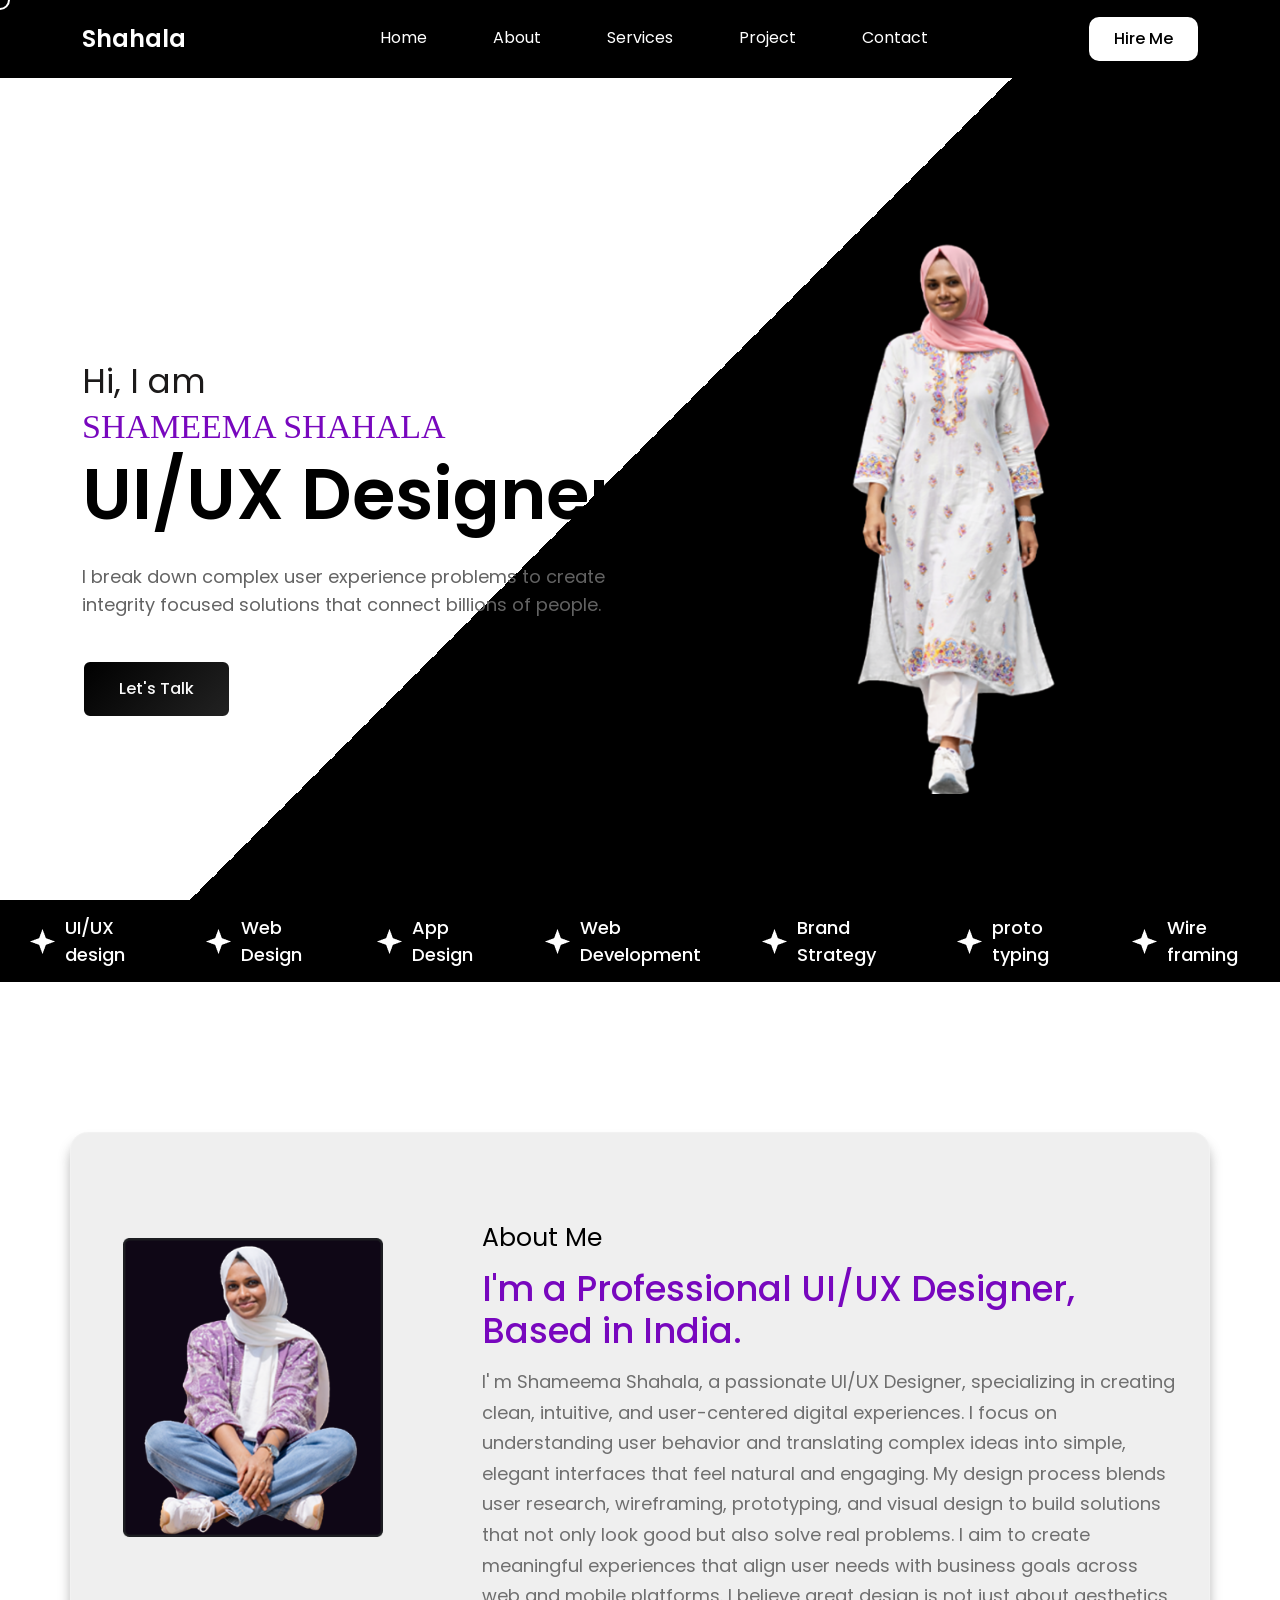
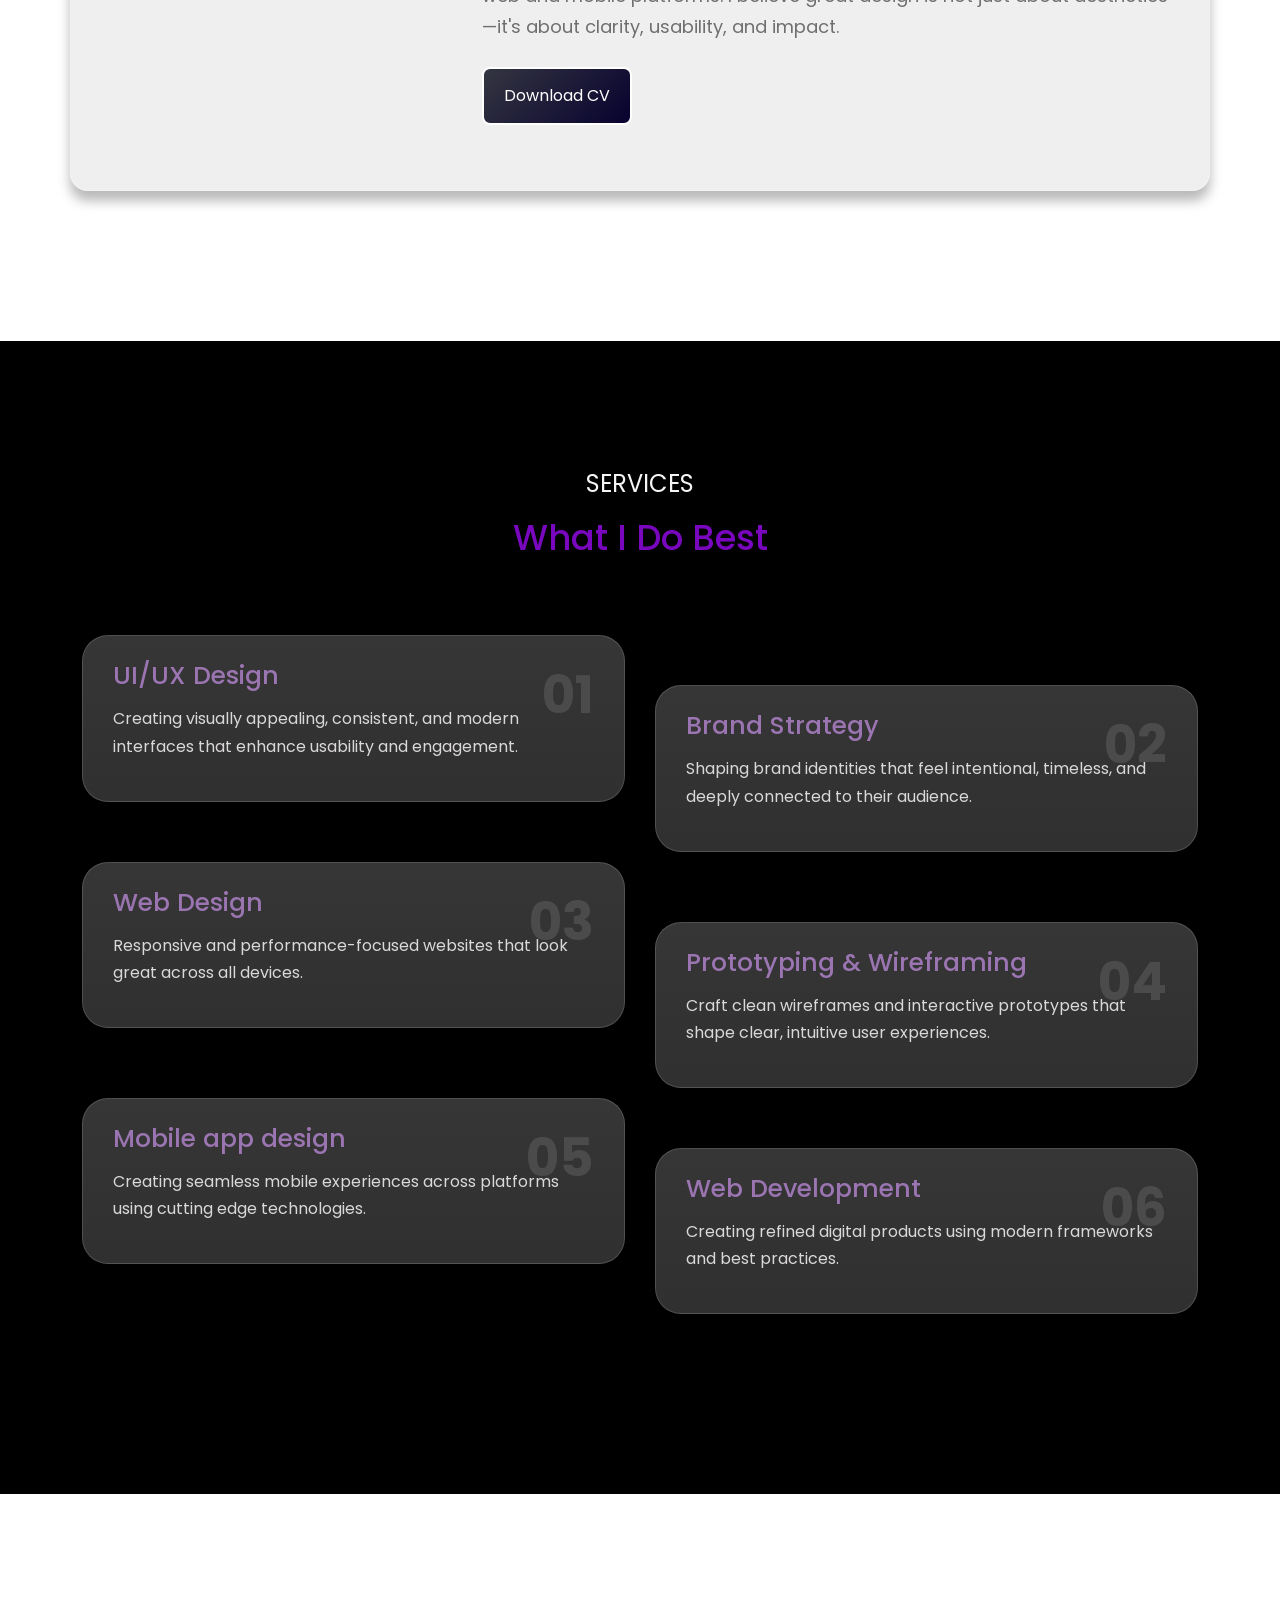
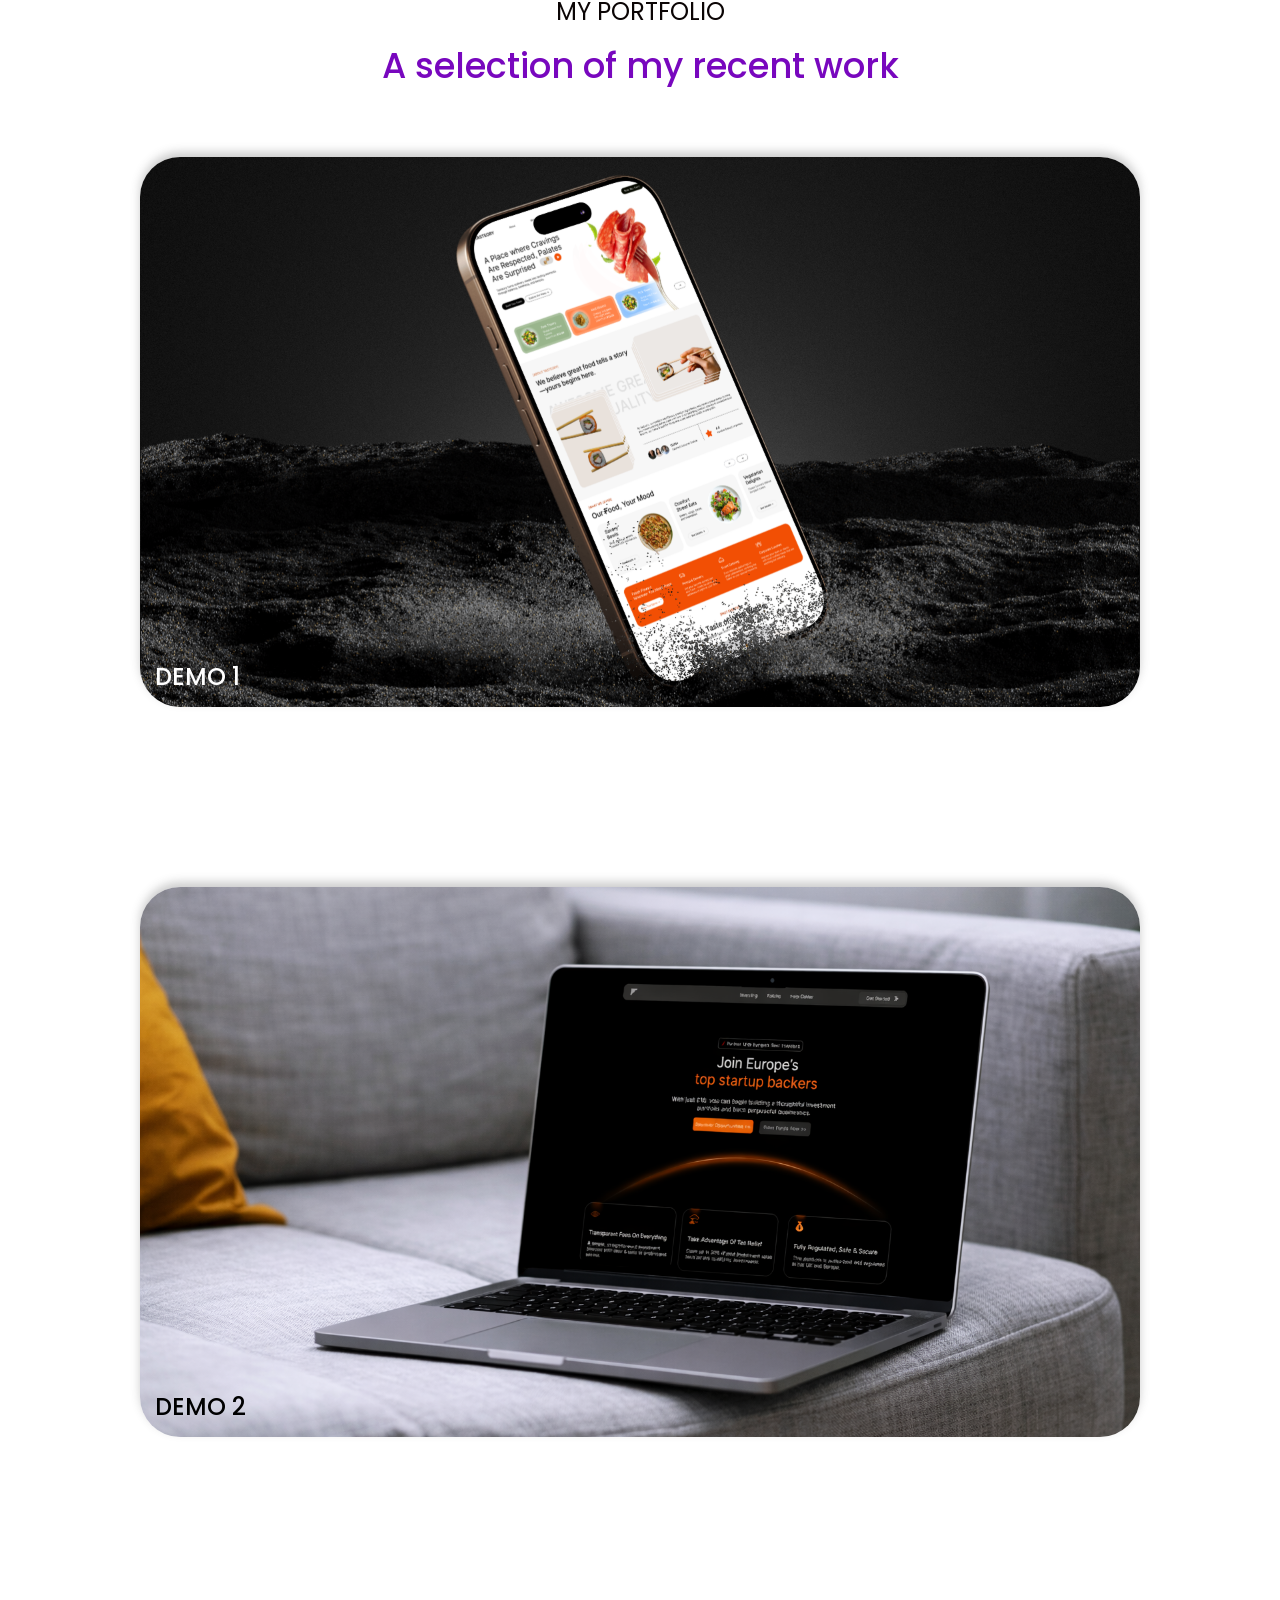
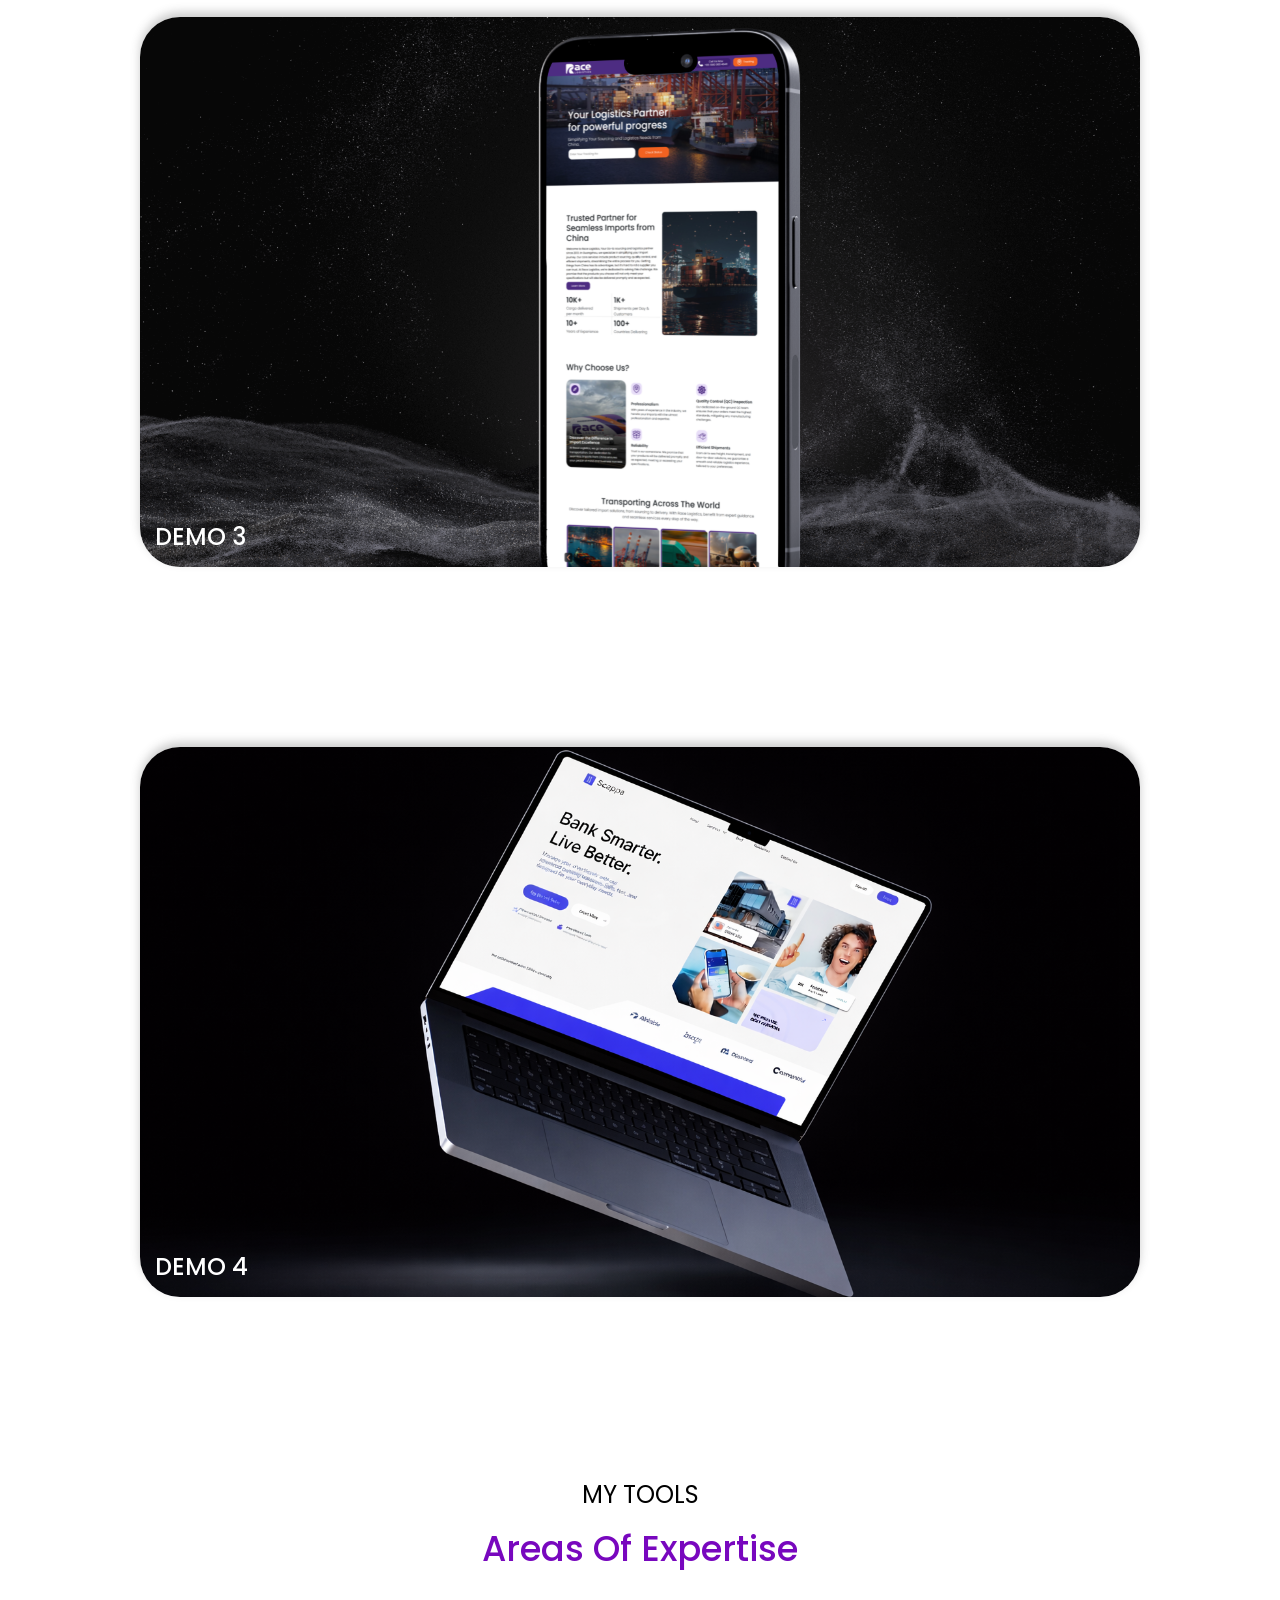
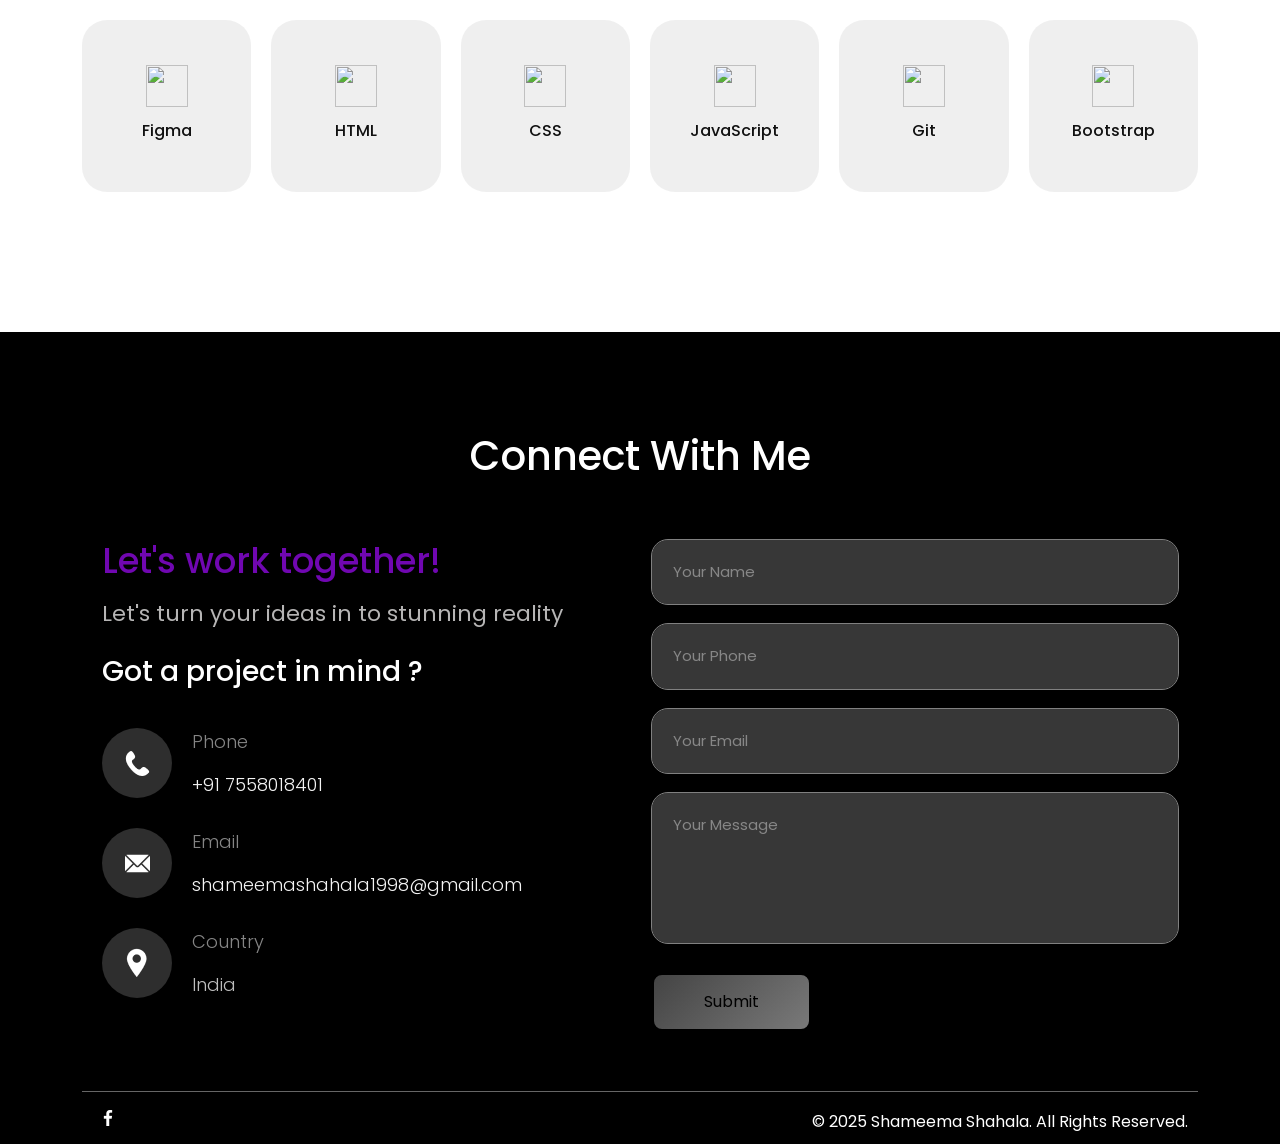
==== commit c4334fb6: "update" ====
--- a/index.html
+++ b/index.html
@@ -192,8 +192,8 @@
                 <span class="tag">SERVICES</span>
                 <h3> What I Do Best</h3>
                 <p class="services-sub">
-                    I help brands and businesses build meaningful digital
-                    experiences through thoughtful design.
+                    <!-- I help brands and businesses build meaningful digital
+                    experiences. -->
                 </p>
             </div>
 
@@ -429,6 +429,7 @@
 
             </div>
         </section>
+        
 
 
 
--- a/styles.css
+++ b/styles.css
@@ -528,7 +528,7 @@
 /* ...................................Servive start...................................................... */
 #services{
  background-color: #000;
- padding-bottom: 380px;
+ padding-bottom: 300px;
  padding-top: 100px;
 
 
@@ -538,11 +538,11 @@
 .heading{
 display: flex;
  flex-direction: column;
-align-items: center;
+ align-items: center;
   padding: 25px; 
-  margin-bottom:60px;
+  margin-bottom:20px;
   justify-content: center;
- /
+ 
 }
 
 .tag{
@@ -648,10 +648,10 @@
 
 .card1{ transform:translateY(0); }
 .card2{ transform:translateY(50px); }
-.card3{ transform:translateY(50px); }
-.card4{ transform:translateY(100px); }
-.card5{ transform:translateY(100px); }
-.card6{ transform:translateY(150px); }
+.card3{ transform:translateY(30px); }
+.card4{ transform:translateY(90px); }
+.card5{ transform:translateY(70px); }
+.card6{ transform:translateY(120px); }
 /* .......................................Service end.................................................. */
 
 
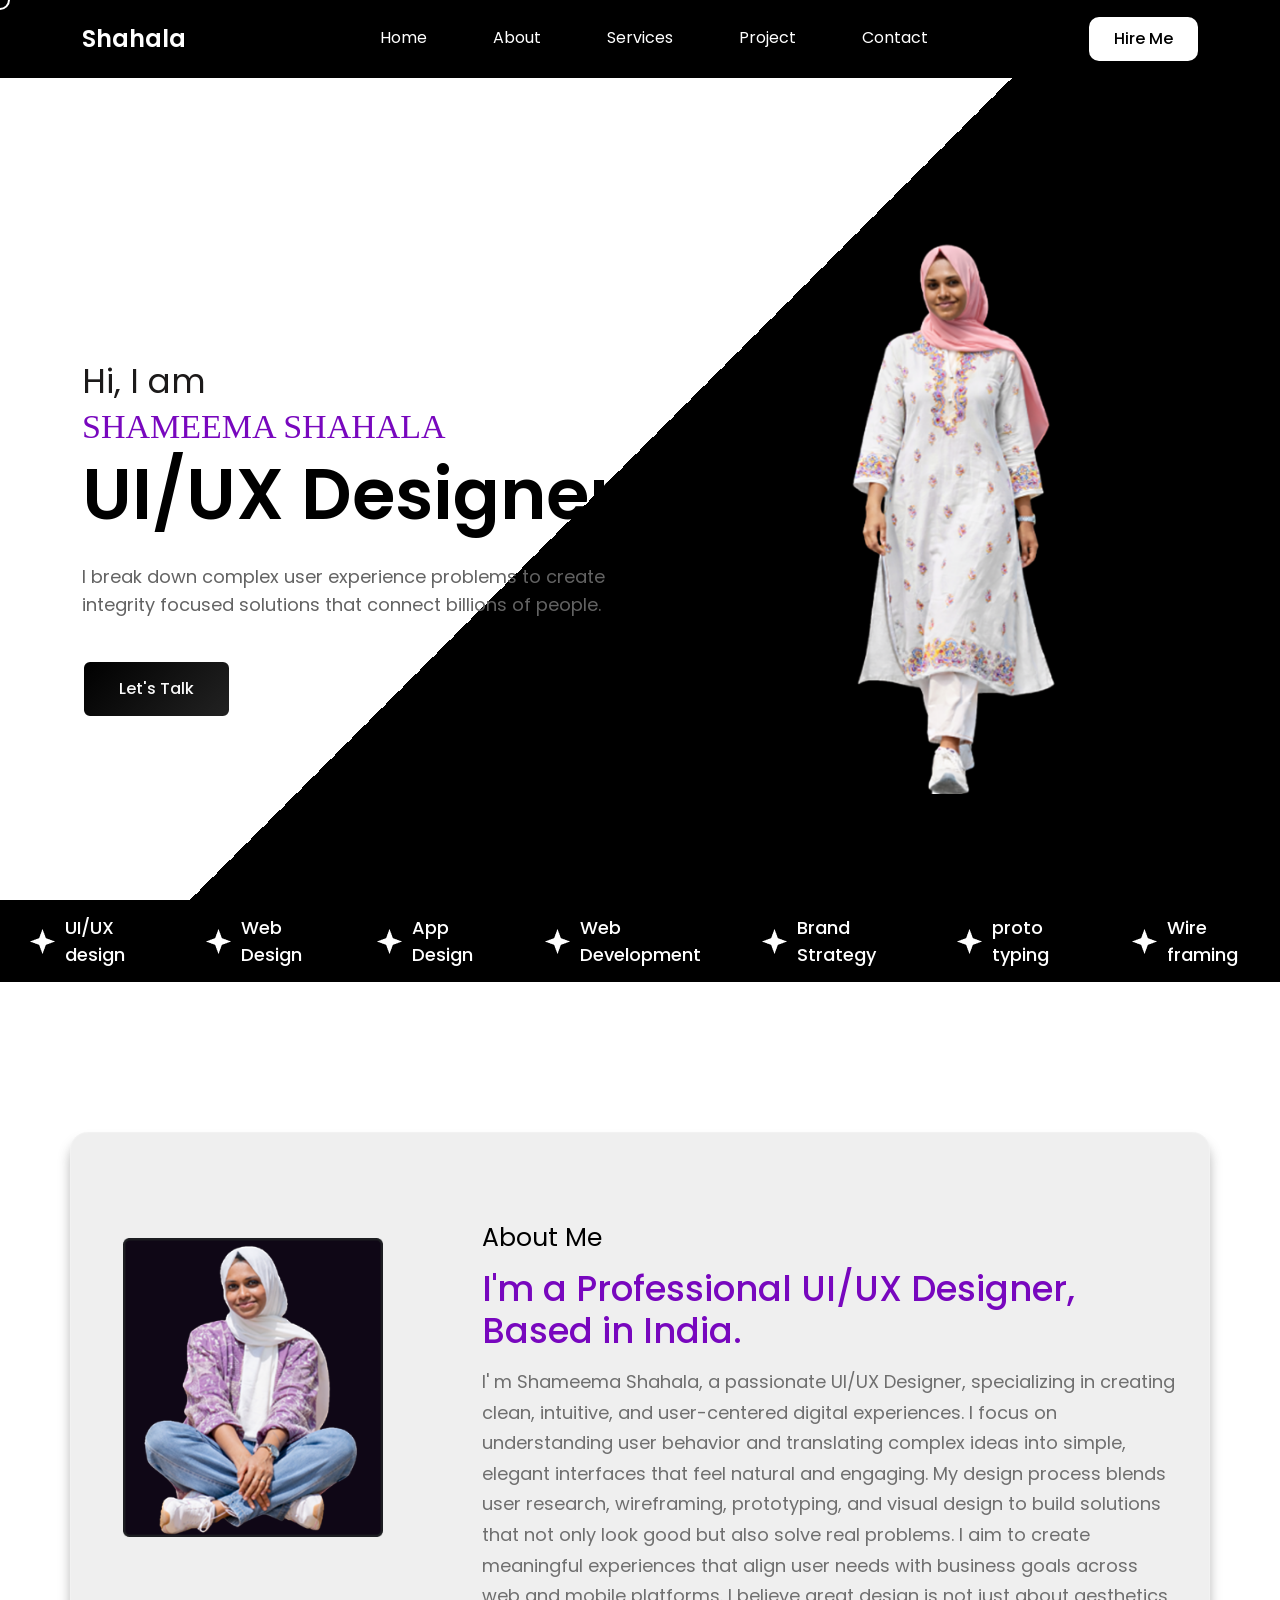
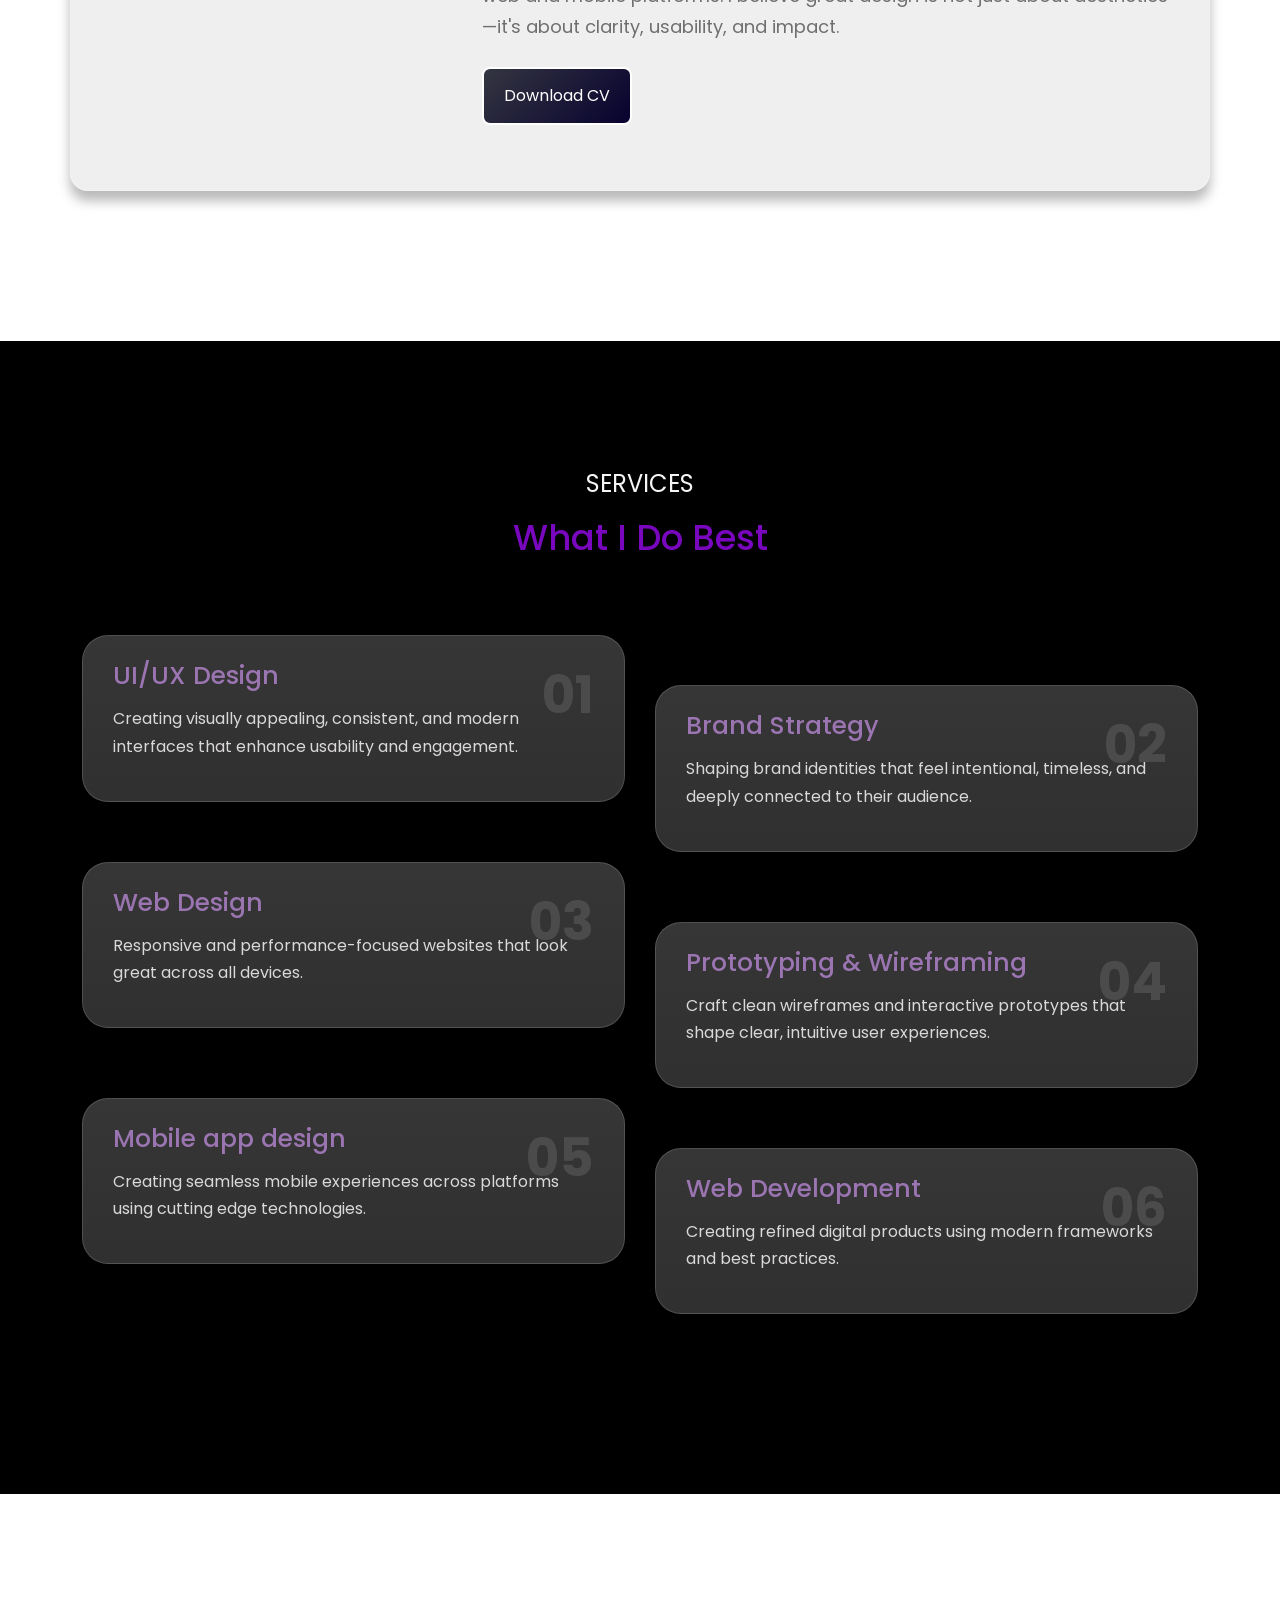
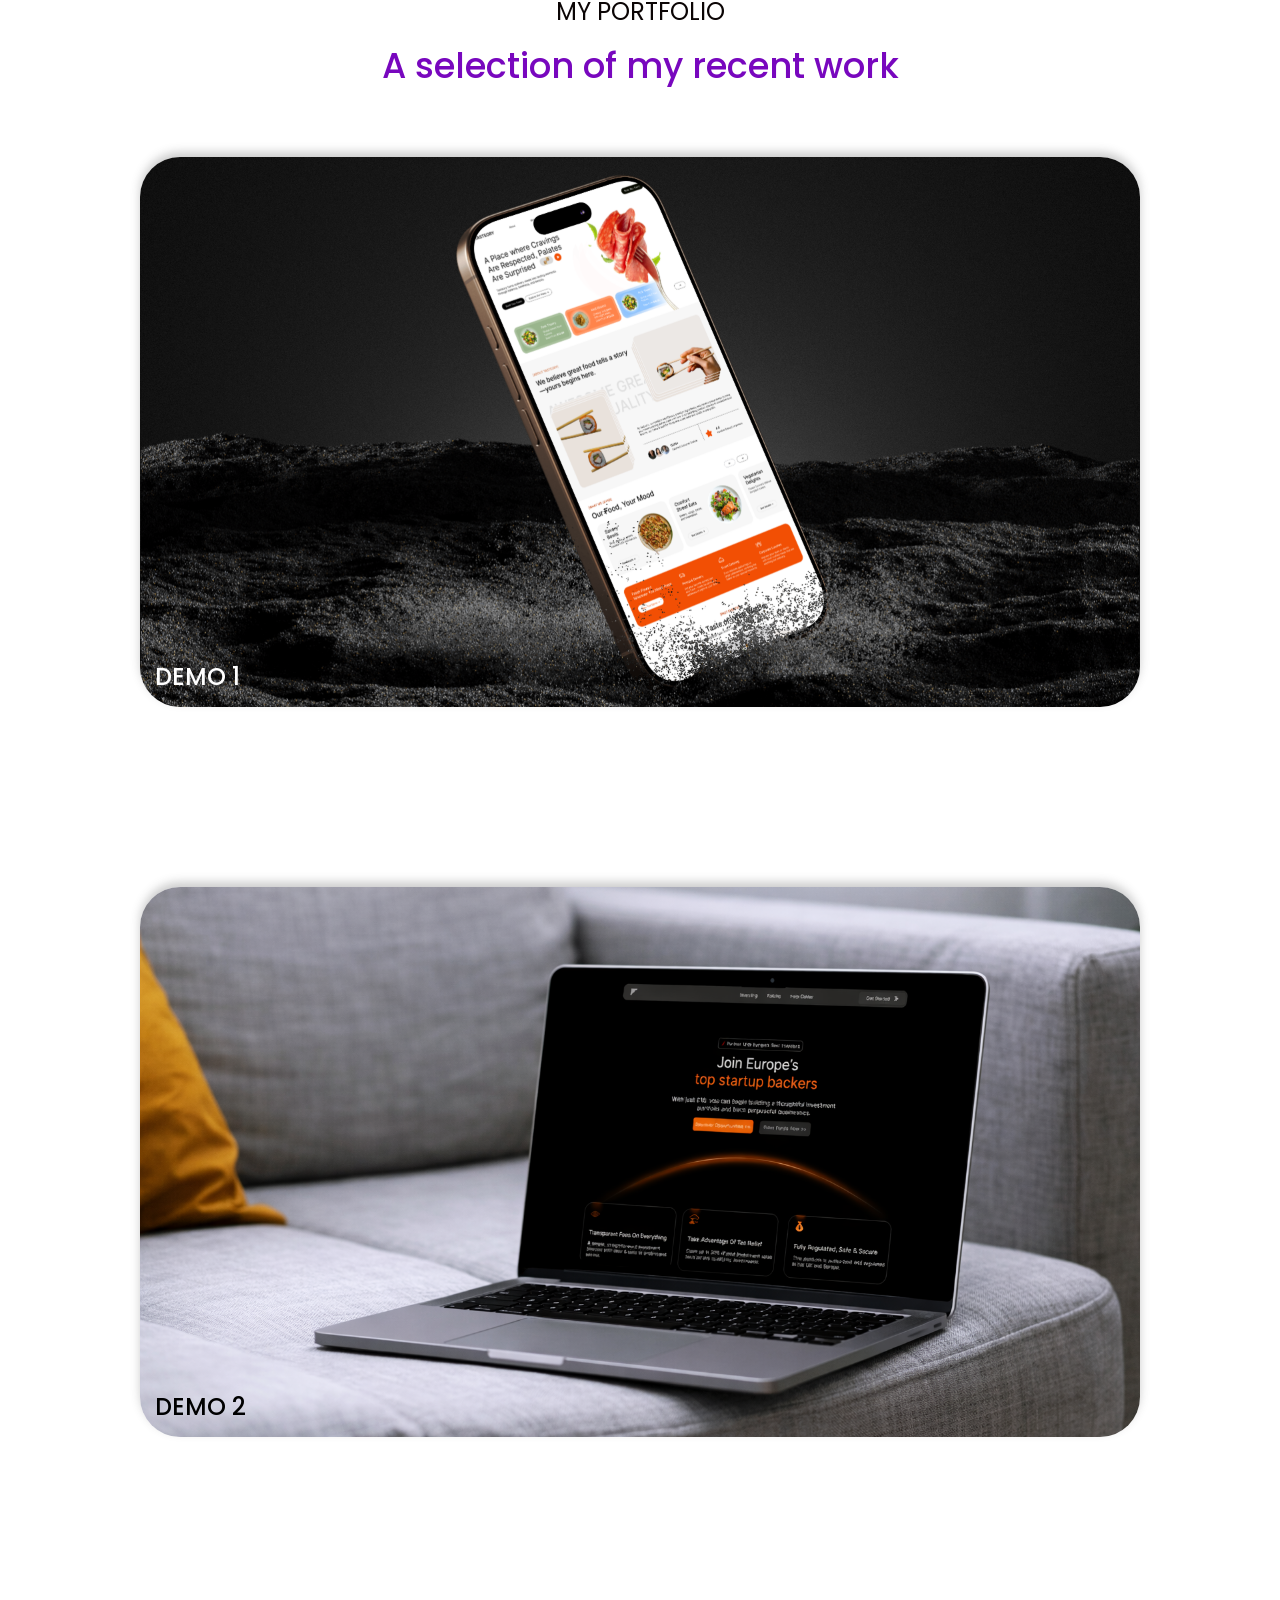
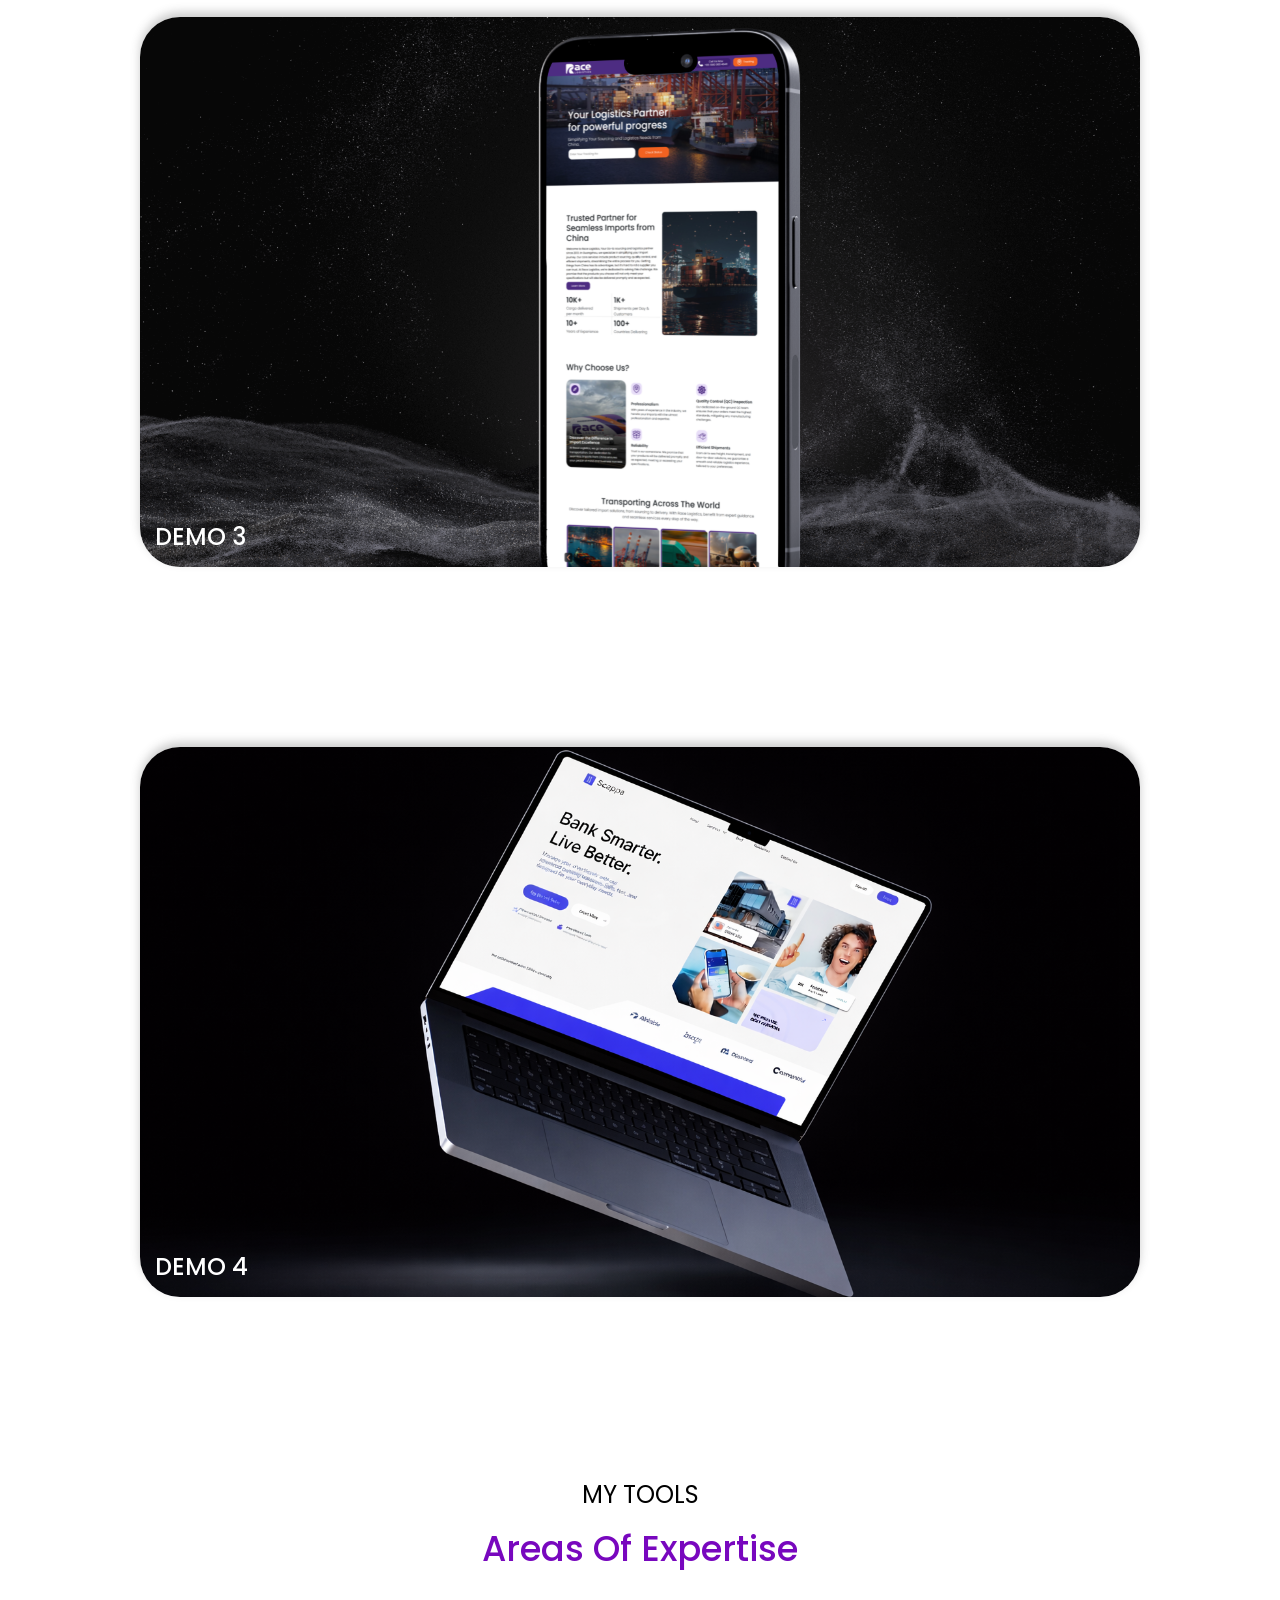
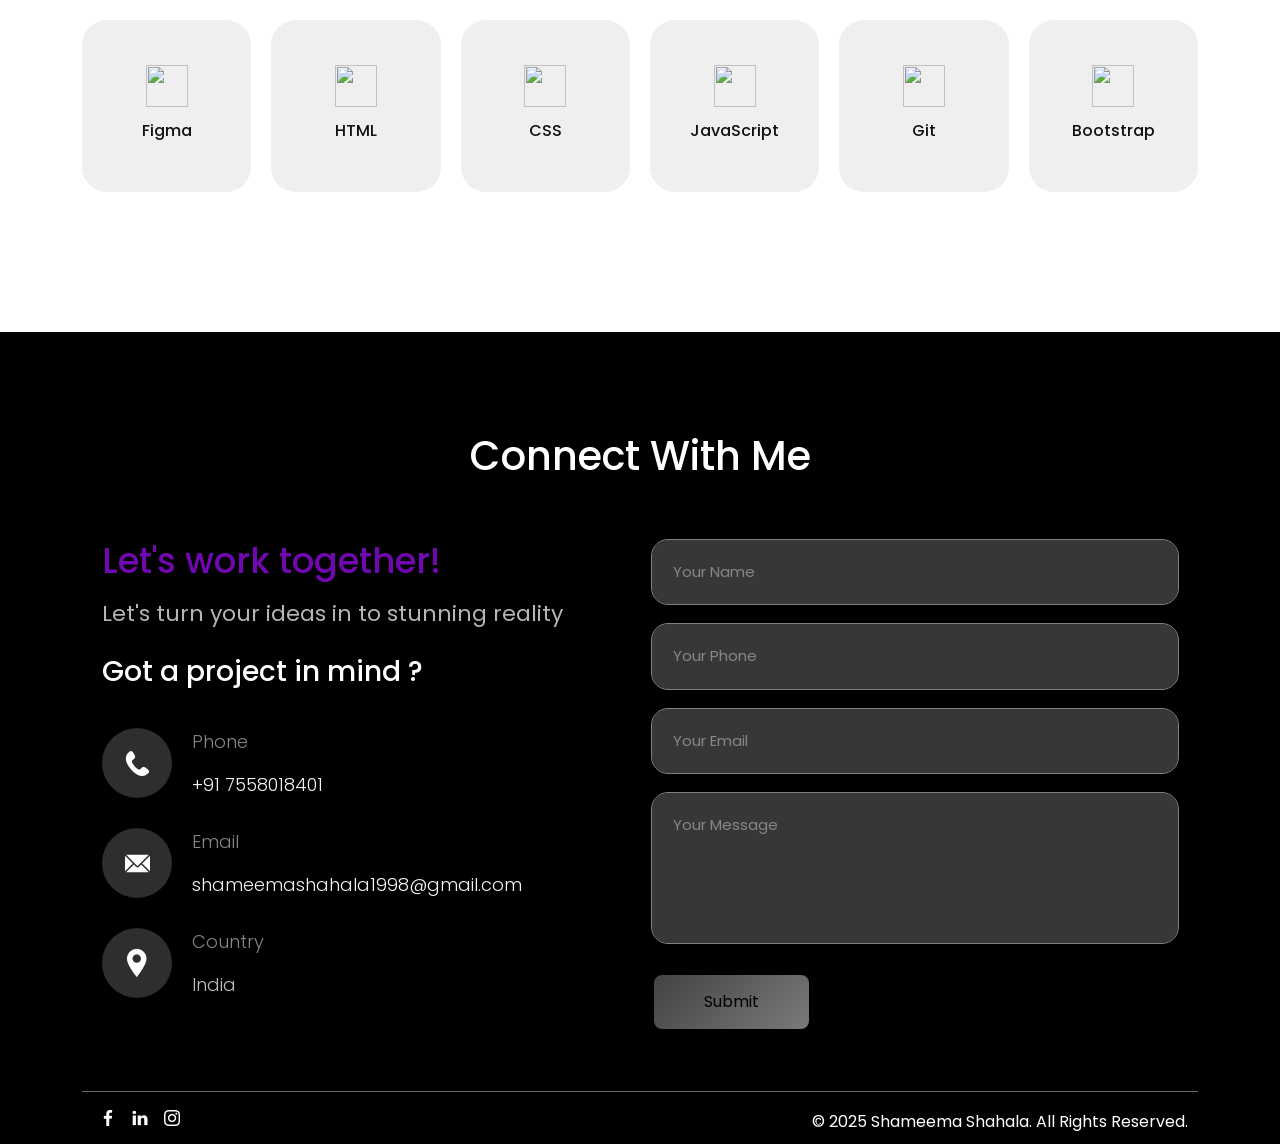
==== commit c650dbed: "update" ====
--- a/index.html
+++ b/index.html
@@ -420,8 +420,8 @@
 
                     <div class="socials">
                         <a href="#"><img src="img/facebook.png" alt=""></a>
-                        <a href="https://www.linkedin.com/in/shameema-shahala-4736612ba"><img src="img/Linkedin.png" alt=""></a>
-                        <a href="https://www.instagram.com/its_uxhala?igsh=bXI0dDh3czhtdmIz"><img src="img/Instagram.png" alt=""></a>
+                        <a href="https://www.linkedin.com/in/shameema-shahala-4736612ba"><img src="img/linkedin.png" alt=""></a>
+                        <a href="https://www.instagram.com/its_uxhala?igsh=bXI0dDh3czhtdmIz"><img src="img/instagram.png" alt=""></a>
                     </div>
 
                     <div class="copyright">© 2025 Shameema Shahala. All Rights Reserved.</div>
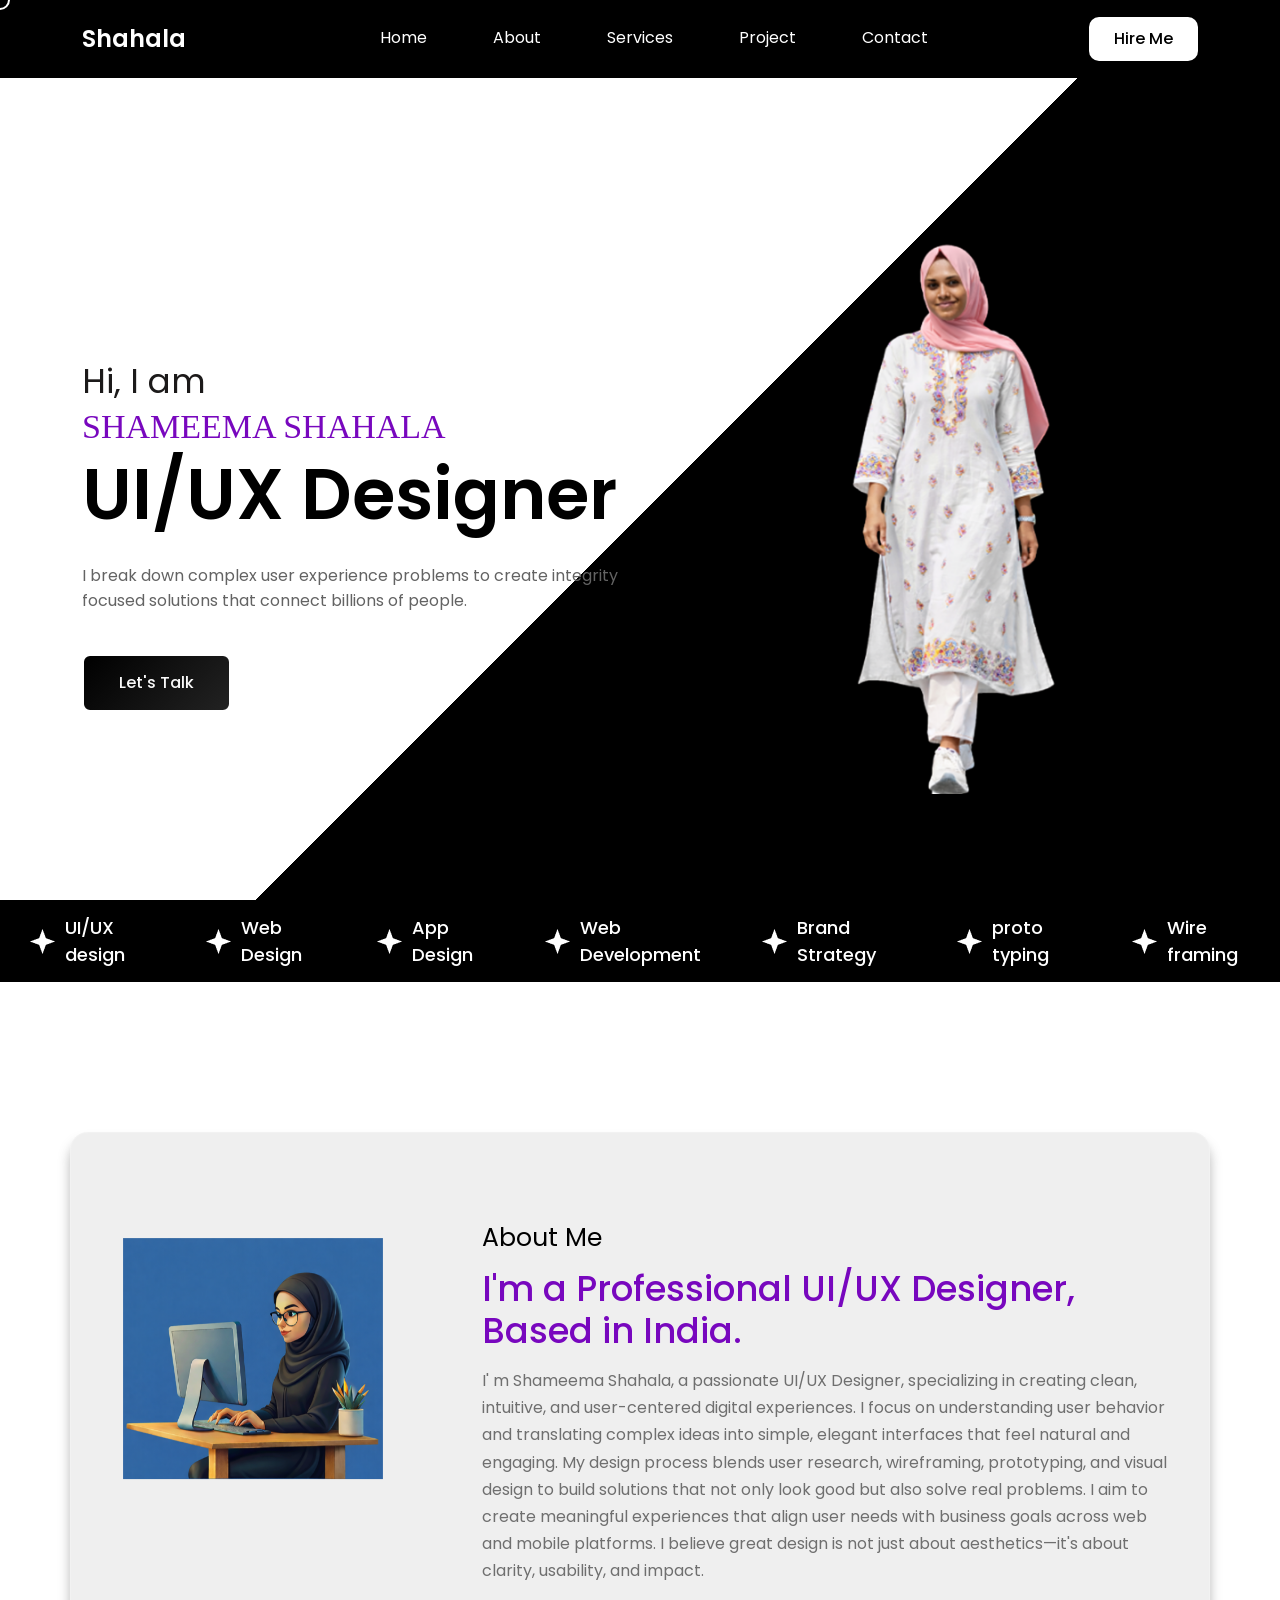
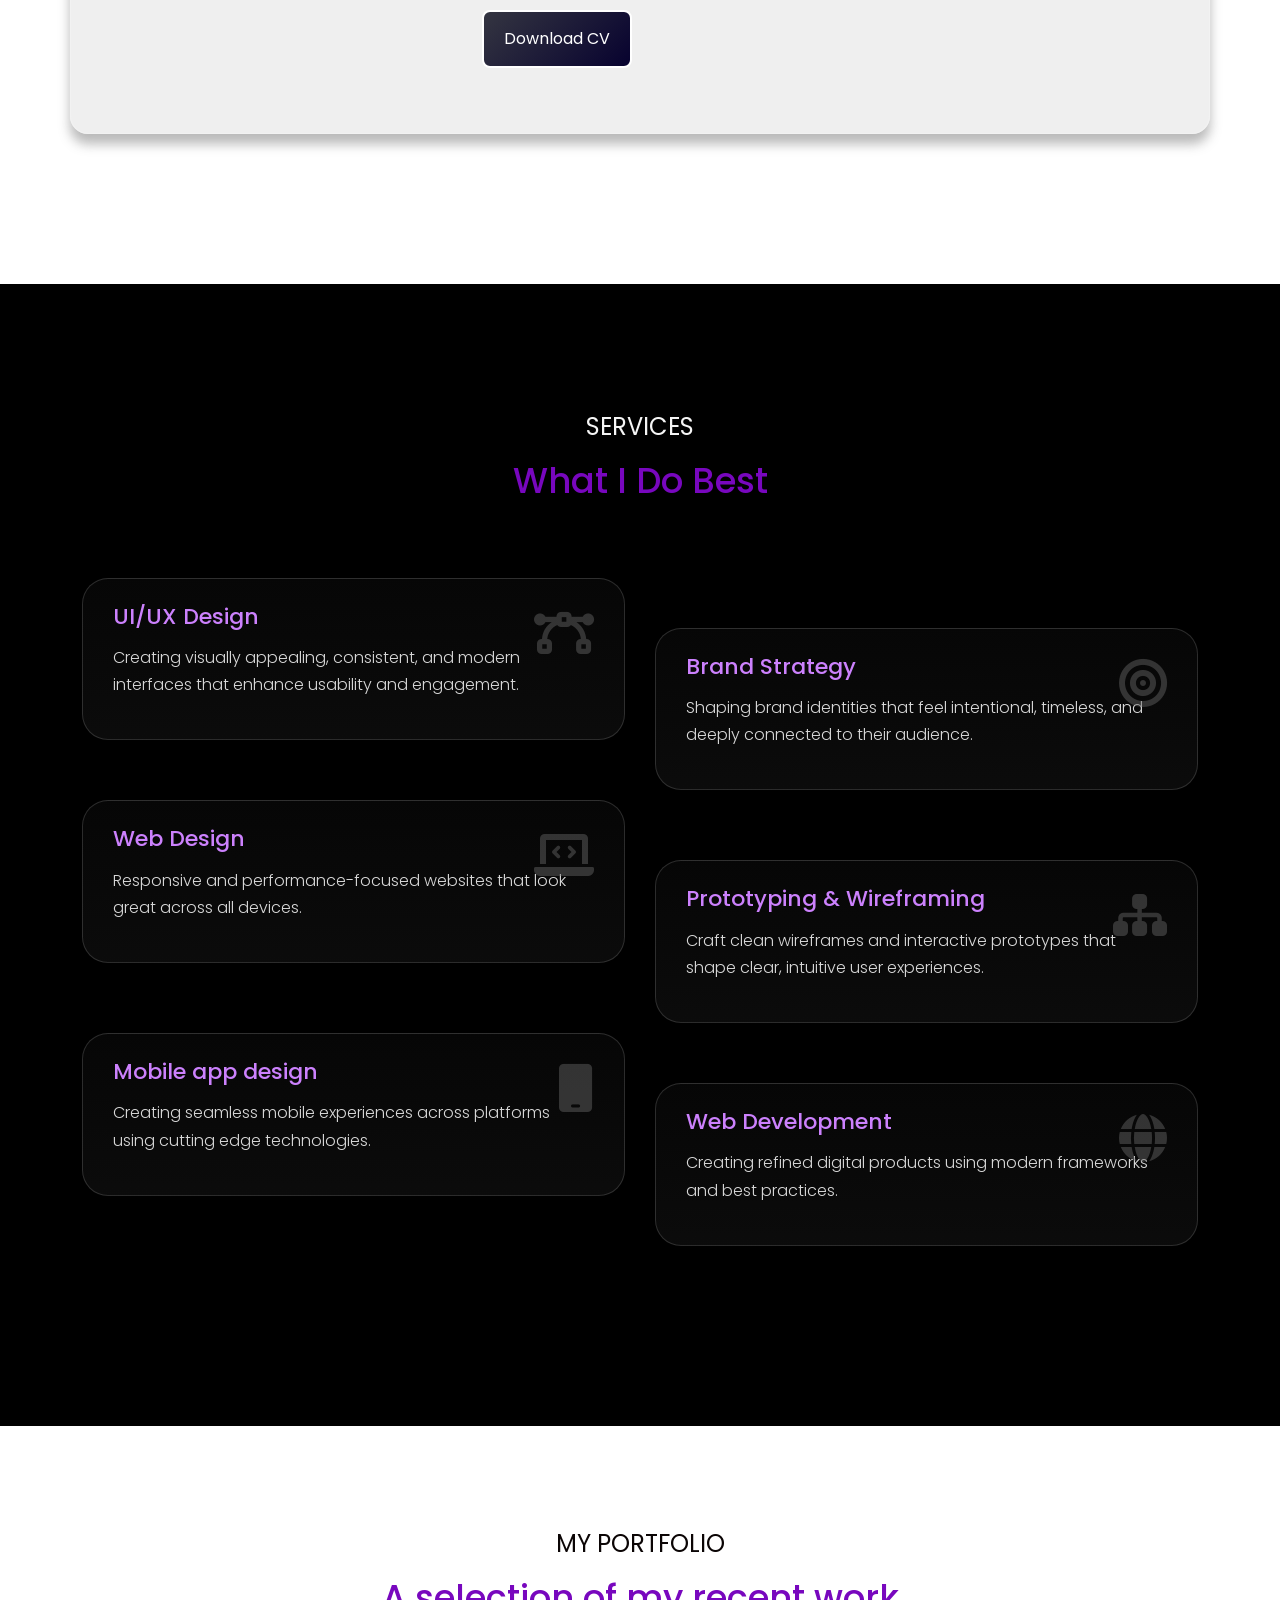
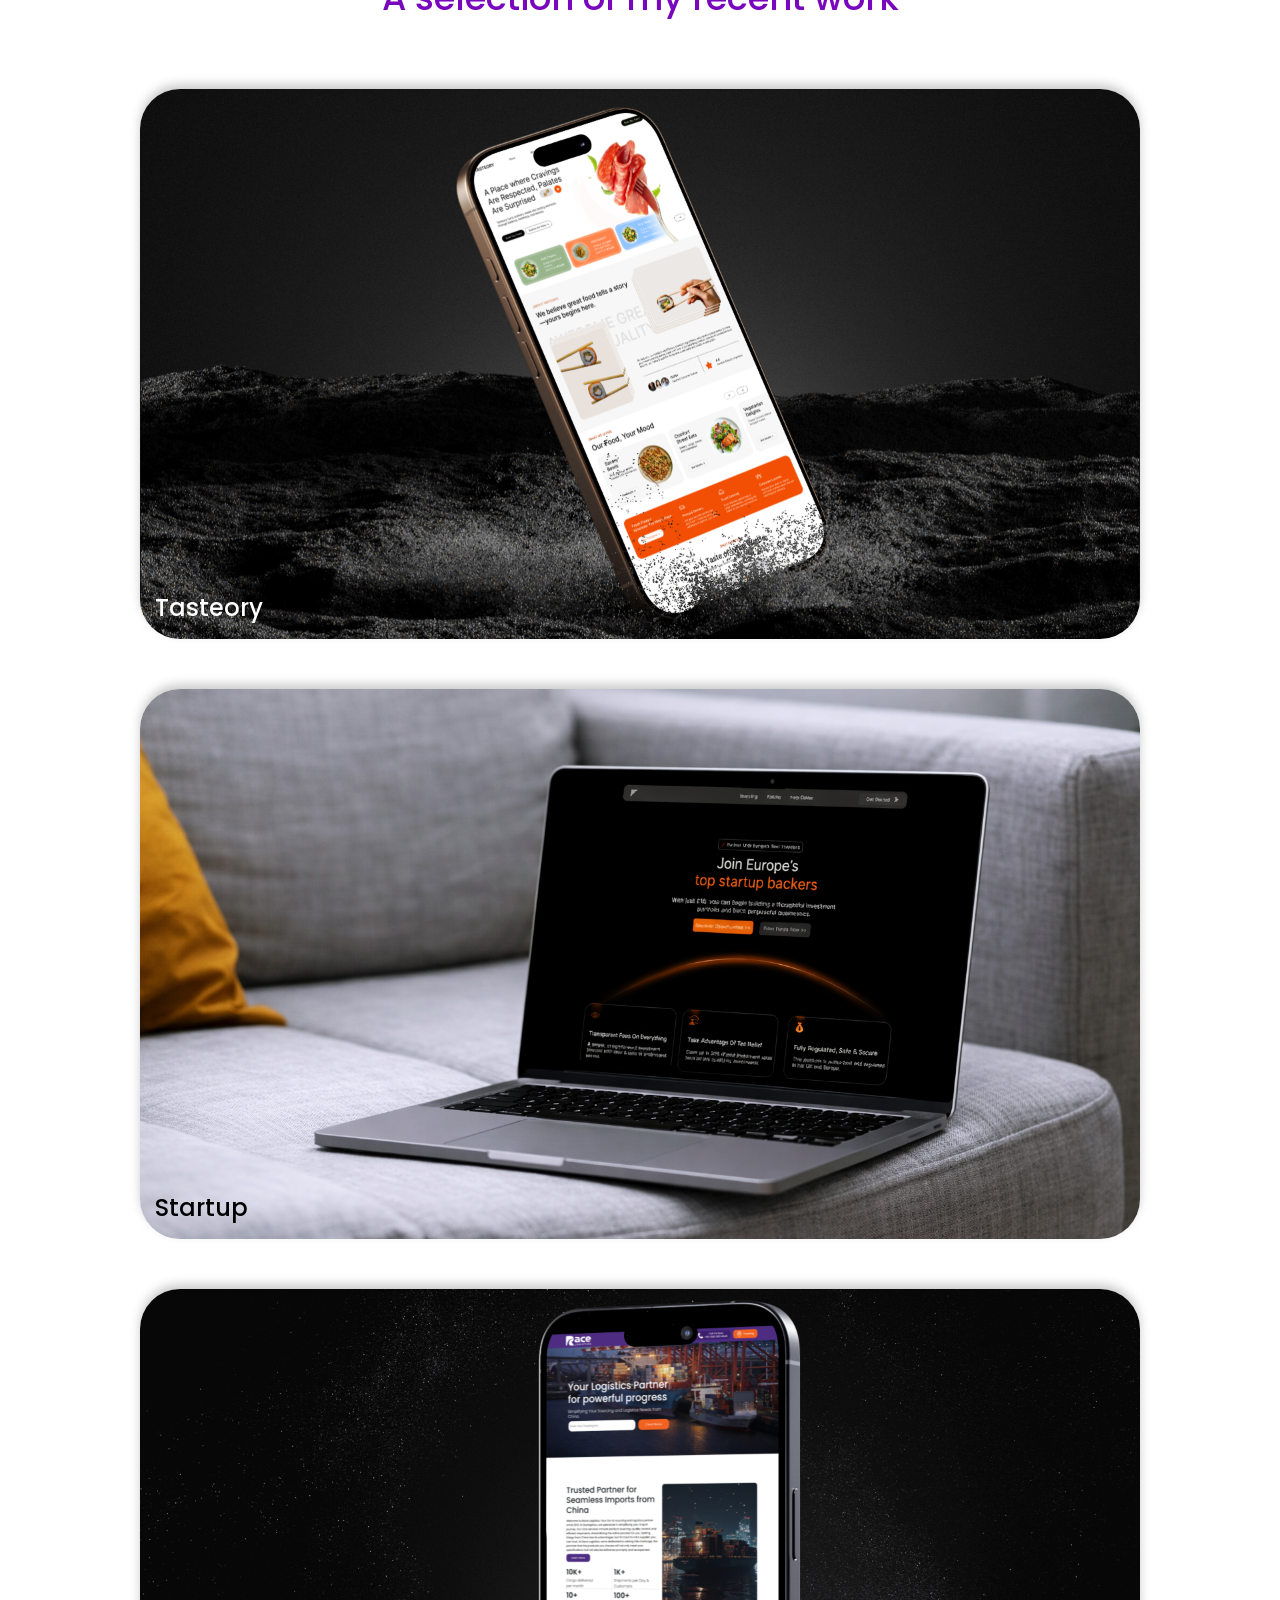
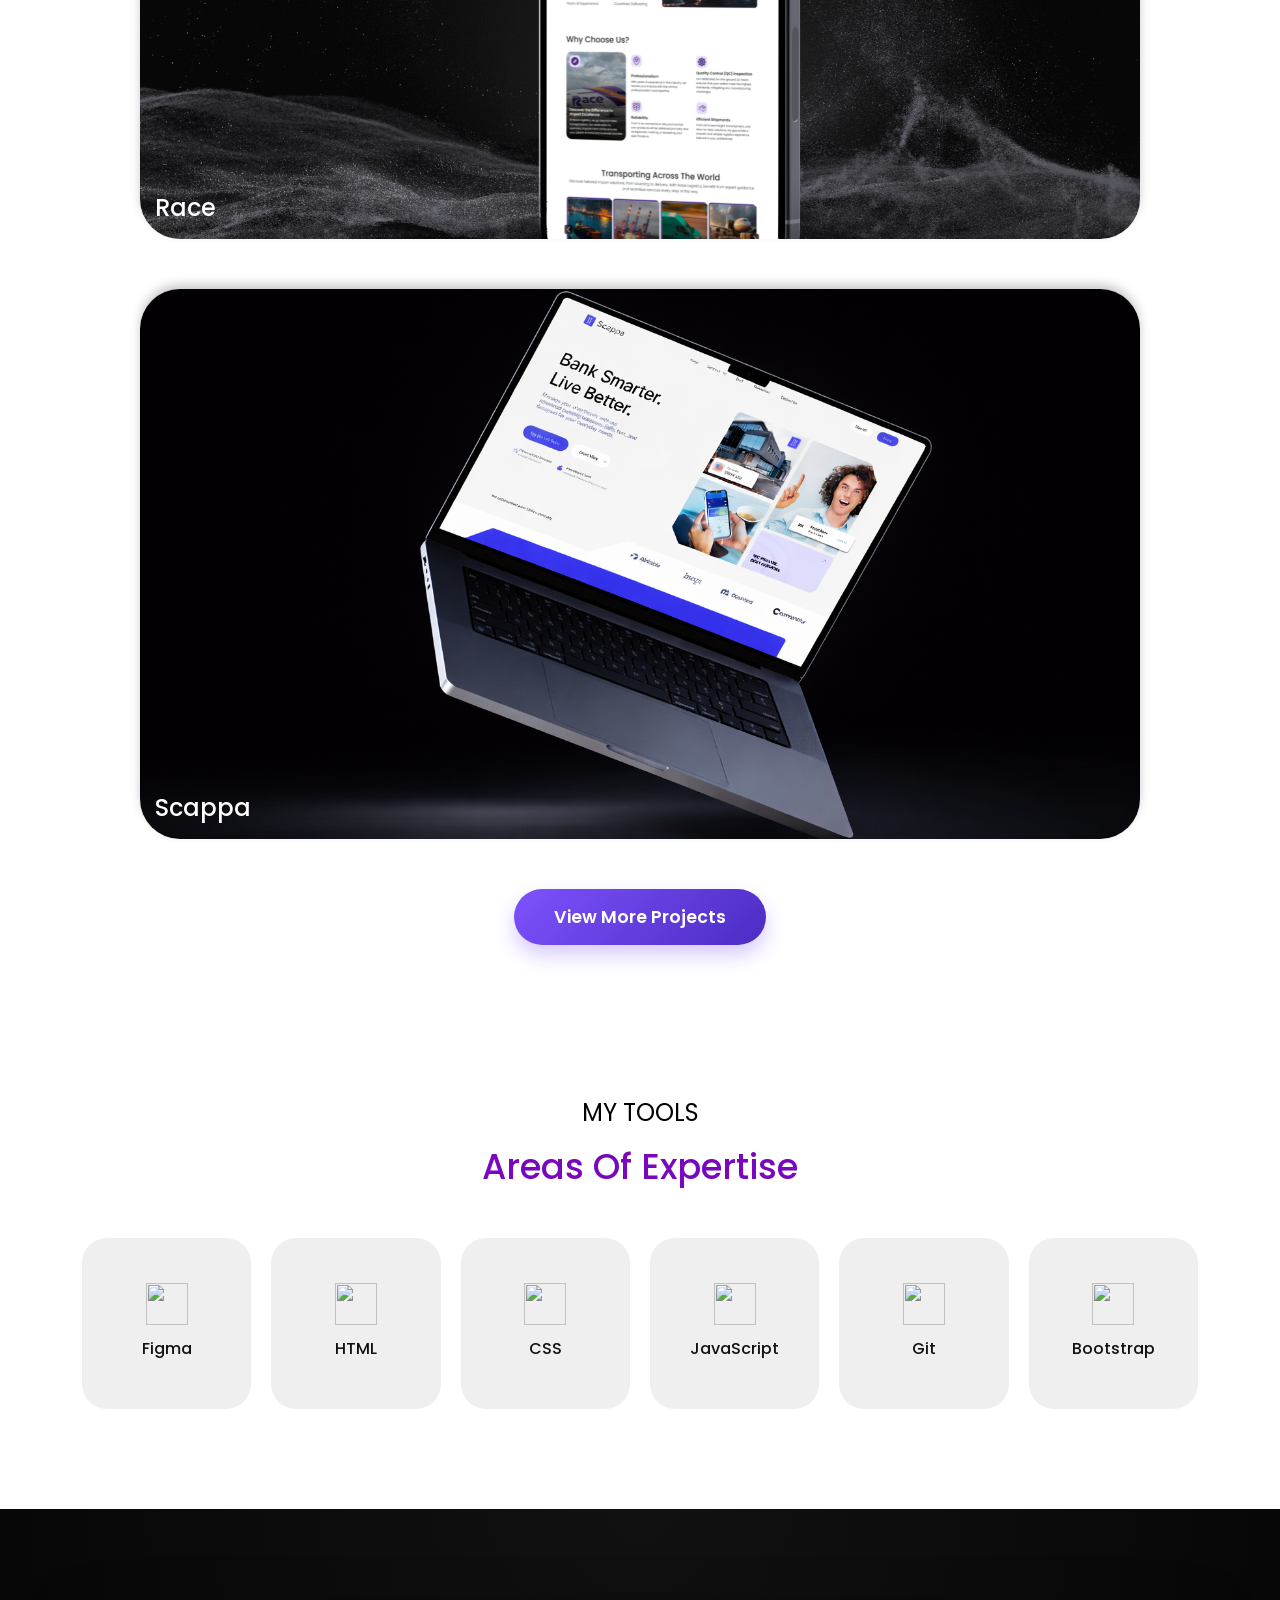
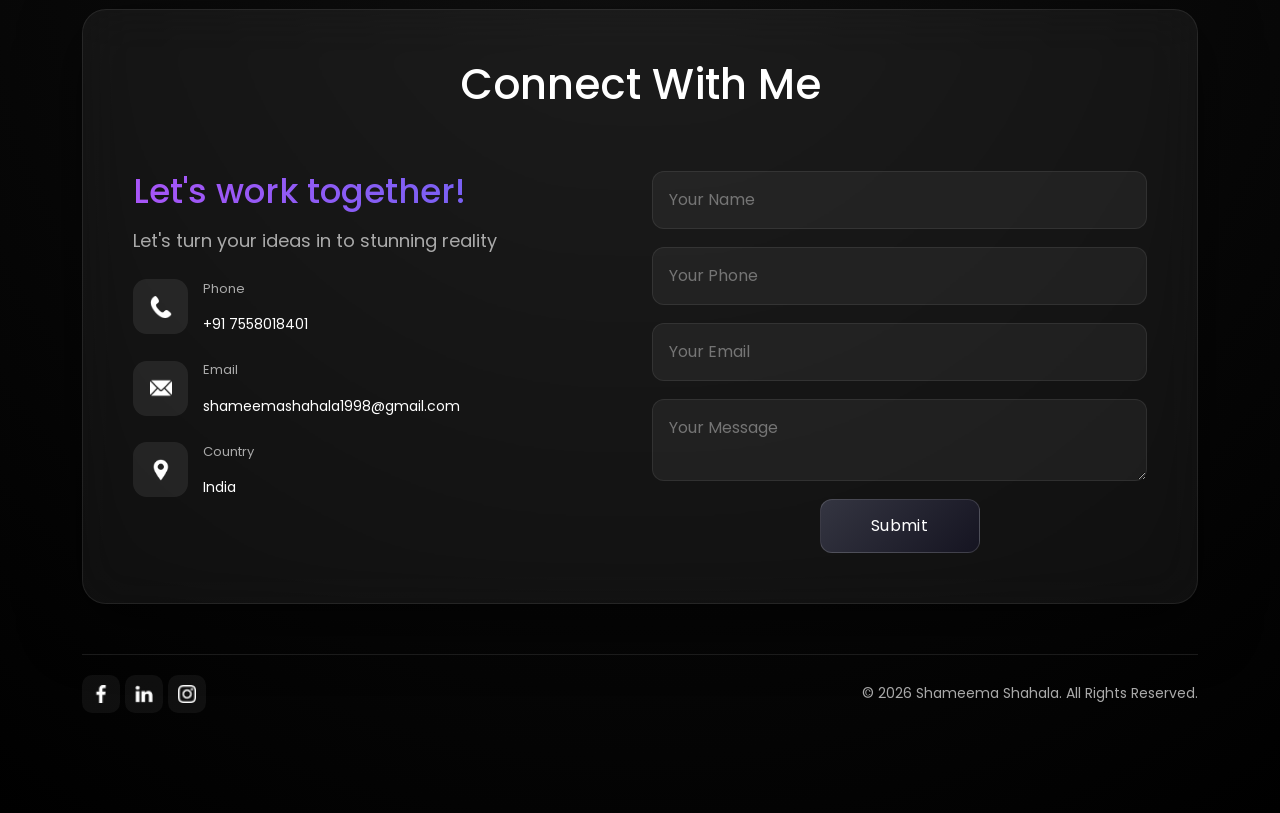
==== commit c0dc35b3: "updated portfolio pages" ====
--- a/index.html
+++ b/index.html
@@ -24,7 +24,7 @@
     <!-- <link rel="stylesheet" href="https://cdnjs.cloudflare.com/ajax/libs/slick-carousel/1.9.0/slick-theme.css"
         integrity="sha512-6lLUdeQ5uheMFbWm3CP271l14RsX1xtx+J5x2yeIDkkiBpeVTNhTqijME7GgRKKi6hCqovwCoBTlRBEC20M8Mg=="
         crossorigin="anonymous" referrerpolicy="no-referrer" /> -->
-    <link rel="stylesheet" href="https://cdn.jsdelivr.net/npm/swiper@11/swiper-bundle.min.css" />
+    
 
 
 </head>
@@ -43,7 +43,7 @@
                         <li><a href="#main">Home</a></li>
                         <li><a href="#About-Me">About</a></li>
                         <li><a href="#services">Services</a></li>
-                        <li><a href="#portfolios">Project</a></li>
+                        <li><a href="project.html">Project</a></li>
                         <li><a href="#connects">Contact</a></li>
                     </ul>
                 </nav>
@@ -59,10 +59,10 @@
         <div class="nav_2_mobile">
             <div class="mobile_nav ">
                 <ul class="nav_ul_mobile">
-                    <li><a href="#main">Home</a></li>
+                    <li><a href=index.html>Home</a></li>
                     <li><a href="#About-Me">About</a></li>
                     <li><a href="#services">Services</a></li>
-                    <li><a href="#portfolios">project</a></li>
+                    <li><a href="project.html">project</a></li>
                     <li><a href="#connects">Contact</a></li>
                 </ul>
             </div>
@@ -153,9 +153,9 @@
     <section id="About-Me">
         <div class="container portflio-about ">
             <div class="row">
-                <div class="col-md-4" data-aos="fade-right">
+                <div class="col-md-4" data-aos="flip-left">
                     <div class="aboutimg">
-                        <img src="img/Rectangle 42471.png" class="about-image">
+                        <img src="img/image about.png" class="about-image">
                     </div>
                 </div>
                 <div class="col-md-8">
@@ -201,7 +201,7 @@
 
                 <div class="service-card card1">
 
-                    <span class="service-number">01</span>
+                    <span class="service-number"><i class="fa-solid fa-bezier-curve" ></i></span>
                     <h4>UI/UX Design</h4>
                     <p>
                         Creating visually appealing, consistent, and modern
@@ -210,7 +210,7 @@
                 </div>
 
                 <div class="service-card card2">
-                    <span class="service-number">02</span>
+                    <span class="service-number"><i class="fa-solid fa-bullseye"></i></span>
                     <h4>Brand Strategy</h4>
                     <p>
                         Shaping brand identities that feel intentional, timeless, and
@@ -219,7 +219,7 @@
                 </div>
 
                 <div class="service-card card3">
-                    <span class="service-number">03</span>
+                    <span class="service-number"><i class="fa-solid fa-laptop-code"></i></span>
                     <h4>Web Design</h4>
                     <p>
                         Responsive and performance-focused websites that look
@@ -228,7 +228,7 @@
                 </div>
 
                 <div class="service-card card4">
-                    <span class="service-number">04</span>
+                    <span class="service-number"><i class="fa-solid fa-sitemap"></i></span>
                     <h4>Prototyping & Wireframing</h4>
                     <p>
                         Craft clean wireframes and interactive prototypes that shape
@@ -236,7 +236,7 @@
                     </p>
                 </div>
                 <div class="service-card card5">
-                    <span class="service-number">05</span>
+                    <span class="service-number"><i class="fa-solid fa-mobile"></i></span>
                     <h4>Mobile app design</h4>
                     <p>
                         Creating seamless mobile experiences across platforms using
@@ -244,7 +244,7 @@
                     </p>
                 </div>
                 <div class="service-card card6">
-                    <span class="service-number">06</span>
+                    <span class="service-number"><i class="fa-solid fa-globe"></i></span>
                     <h4>Web Development</h4>
                     <p>
                         Creating refined digital products using modern frameworks and
@@ -274,7 +274,7 @@
                     <div class="work-inner">
                         <img src="img/iPhone 16 Pro.png">
                         <div class="work-overlay">
-                            <a href="img/tasteory - 8.png"><h4 style="color: white;">DEMO 1</h4></a>
+                           <h4 style="color: white;">Tasteory</h4>
                         </div>
                     </div>
                 </div>
@@ -283,7 +283,7 @@
                     <div class="work-inner">
                         <img src="img/laptop s.png" />
                         <div class="work-overlay">
-                            <a href="img/join Europ.png"><h4 style="color: black;">DEMO 2</h4></a>
+                           <h4 style="color: black;">Startup</h4>
                         </div>
                     </div>
                 </div>
@@ -292,7 +292,7 @@
                     <div class="work-inner">
                         <img src="img/iPhone 15 Pro.png" />
                         <div class="work-overlay">
-                           <a href="https://theracelogistics.com/"><h4 style="color: white;">DEMO 3</h4></a> 
+                          <h4 style="color: white;">Race</h4>
                         </div>
                     </div>
                 </div>
@@ -301,11 +301,14 @@
                     <div class="work-inner">
                         <img src="img/dark.png" />
                         <div class="work-overlay">
-                            <a href="img/Scappa- 1.png"><h4 style="color:white;">DEMO 4</h4></a> 
-                        </div>
-                    </div>
-                </div>
-            </div>
+                            <h4 style="color:white;">Scappa</h4> 
+                        </div>
+                    </div>
+                </div>
+            </div>
+            <div class="view-more-container">
+                        <a href="project.html" target="_blank" class="view-more-btn">View More Projects</a>
+                    </div>
         </div>
     </section>
     <!-- ..................................................Portfolio end.................................................. -->
@@ -372,11 +375,11 @@
                             <div class="contact-info" data-aos="fade-right" data-aos-delay="200">
                                 <h4 class="highlight">Let's work together!</h4>
                                 <p class="desc">Let's turn your ideas in to stunning reality</p>
-                                <h5 class="bold">Got a project in mind ?</h5>
+                                <!-- <h5 class="bold">Got a project in mind ?</h5> -->
 
                                 <div class="info-box">
                                     <span class="icon"><img src="img/phone.png" alt=""></span>
-                                    <div>
+                                    <div class="addr">
                                         <p>Phone</p>
                                         <a href="tel:+91 7558018401" class="a-tag">+91 7558018401</a>
                                     </div>
@@ -384,16 +387,16 @@
 
                                 <div class="info-box">
                                     <span class="icon msg"><img src="img/message.png" alt=""></span>
-                                    <div>
+                                    <div class="addr">
                                         <p>Email</p>
-                                        <a href="shameemashahala1998@gmail.com"
+                                        <a href="mailto:shameemashahala1998@gmail.com"
                                             class="a-tag email">shameemashahala1998@gmail.com</a>
                                     </div>
                                 </div>
 
                                 <div class="info-box">
                                     <span class="icon"><img src="img/location.png" alt=""></span>
-                                    <div>
+                                    <div class="addr">
                                         <p>Country</p>
                                         <span>India</span>
                                     </div>
@@ -408,7 +411,7 @@
                                 <input type="email" placeholder="Your Email">
                                 <textarea placeholder="Your Message"></textarea>
 
-                                <button type="submit">Submit</button>
+                                <button type="submit"><a href="mailto:shameemashahala1998@gmail.com">Submit</a></button>
                             </form>
 
                         </div>
@@ -416,29 +419,24 @@
                 </div>
 
                 <div class="bottom-row">
-
-
-                    <div class="socials">
+               <div class="socials">
                         <a href="#"><img src="img/facebook.png" alt=""></a>
                         <a href="https://www.linkedin.com/in/shameema-shahala-4736612ba"><img src="img/linkedin.png" alt=""></a>
                         <a href="https://www.instagram.com/its_uxhala?igsh=bXI0dDh3czhtdmIz"><img src="img/instagram.png" alt=""></a>
                     </div>
 
-                    <div class="copyright">© 2025 Shameema Shahala. All Rights Reserved.</div>
+                    <div class="copyright">© 2026 Shameema Shahala. All Rights Reserved.</div>
                 </div>
 
             </div>
         </section>
-        
-
-
+        </footer>
 
 
         <script src="script.js"></script>
 
-        <script src="https://cdn.jsdelivr.net/npm/swiper@11/swiper-bundle.min.js"></script>
-
-        <script src="https://cdn.jsdelivr.net/npm/bootstrap@5.3.8/dist/js/bootstrap.bundle.min.js"
+       
+       <script src="https://cdn.jsdelivr.net/npm/bootstrap@5.3.8/dist/js/bootstrap.bundle.min.js"
             integrity="sha384-FKyoEForCGlyvwx9Hj09JcYn3nv7wiPVlz7YYwJrWVcXK/BmnVDxM+D2scQbITxI"
             crossorigin="anonymous"></script>
         <script src="https://cdnjs.cloudflare.com/ajax/libs/jquery/3.7.1/jquery.min.js"
@@ -449,7 +447,6 @@
             crossorigin="anonymous" referrerpolicy="no-referrer"></script>
         <script src="https://unpkg.com/aos@2.3.1/dist/aos.js"></script>
 
-        <script src="https://cdn.jsdelivr.net/npm/swiper@12/swiper-bundle.min.js"></script>
         <script src="js/main.js"></script>
 
 
@@ -502,65 +499,7 @@
 });
 </script>
 
-
-
-        <script>
-
-            $('.project-slider').slick({
-                centerMode: true,
-                centerPadding: '60px',
-                nextArrow: '<button type="button" class="slick-next"><img src="img/Next.png"  alt=""></button>',
-                prevArrow: '<button type="button" class="slick-prev"><img src="img/prev.png"  alt=""></button>',
-                slidesToShow: 3,
-                responsive: [
-                    {
-                        breakpoint: 768,
-                        settings: {
-                            arrows: false,
-                            centerMode: true,
-                            centerPadding: '40px',
-                            slidesToShow: 3
-                        }
-                    },
-                    {
-                        breakpoint: 480,
-                        settings: {
-                            arrows: false,
-                            centerMode: true,
-                            centerPadding: '40px',
-                            slidesToShow: 1
-                        }
-                    }
-                ]
-            });
-
-        </script>
-        <script>
-            function openDesign(imgSrc) {
-
-                document.getElementById("project-list-section").style.display = "none";
-
-
-                const detailView = document.getElementById("full-design-view");
-                detailView.style.display = "block";
-
-
-                document.getElementById("design-display-img").src = imgSrc;
-
-
-                window.scrollTo(0, 0);
-            }
-
-            function closeDesign() {
-
-                document.getElementById("full-design-view").style.display = "none";
-
-
-                document.getElementById("project-list-section").style.display = "block";
-
-
-            }
-        </script>
+    
         <script src="javascript.js"></script>
 
 
@@ -578,7 +517,7 @@
 
 
 
-        </script>
+        
 </body>
 
 </html>
--- a/styles.css
+++ b/styles.css
@@ -47,6 +47,7 @@
     position:fixed;
      width: 100%;
      z-index: 1000;
+     margin: auto;
     
 }
 .navbar{
@@ -216,7 +217,7 @@
 /* ................................Hero Section.................................................. */
 
 #main{
-    background: linear-gradient(135deg,#ffff 50%, #000 50%);
+    background: linear-gradient(135deg,#ffff 53%, #000 47%);
   min-height: 100vh;
   width:100%;
   display: flex;
@@ -229,9 +230,7 @@
 .hero {
     width: 100%;
    background: var(--bg-1);
-  
-    
-    display: flex;
+   display: flex;
     flex-direction: row;
     flex-wrap: wrap;
      background-size: cover;
@@ -288,7 +287,7 @@
 }
 
 .description {
-    font-size: 18px;
+    font-size: 16px;
     font-weight: 400;
     line-height: 1.6;
     max-width: 550px;
@@ -358,6 +357,7 @@
     flex-direction: column;
     justify-content:center;
     padding-left: 90px;
+    max-width: 677px;
    transition: 0.5s ease;
    
 }
@@ -501,7 +501,7 @@
   color: #000;
 }
 .about p {
-  font-size: 18px;
+  font-size: 16px;
   font-weight: 400;
   line-height: 1.7;
   
@@ -575,19 +575,22 @@
   position: relative;
   padding: 25px 30px;
   border-radius: 26px;
-  background: linear-gradient(180deg,rgba(255, 255, 255, 0.21),rgba(255, 255, 255, 0.188));
-  /* backdrop-filter: blur(18px);
-  -webkit-backdrop-filter: blur(18px); */
+  background: linear-gradient(180deg,rgba(29, 29, 29, 0.21),rgba(60, 60, 60, 0.188));
+  backdrop-filter: blur(18px);
+  -webkit-backdrop-filter: blur(18px);
   border: 1px solid rgba(255,255,255,0.15);
   transition: all 0.5s ease;
+  
 }
 
 .card1:hover {
   transform: translateY(-8px);
+  border: 1px solid rgba(255, 255, 255, 0.614);
   box-shadow: 0 10px 40px rgba(49, 47, 47, 0.6);
 }
 .card2:hover{
     transform: translateY(5px);
+    border: 1px solid rgba(255, 255, 255, 0.614);
   box-shadow: 0 10px 40px rgba(49, 47, 47, 0.6);
 }
 .card2{
@@ -596,6 +599,7 @@
 .card3:hover{
     transform: translateY(40px);
   box-shadow: 0 10px 40px rgba(49, 47, 47, 0.6);
+  border: 1px solid rgba(255, 255, 255, 0.614);
 }
 .card3{
   transition: all 0.5s ease;  
@@ -603,6 +607,7 @@
 .card4:hover{
     transform: translateY(50px);
   box-shadow: 0 10px 40px rgba(49, 47, 47, 0.6);
+  border: 1px solid rgba(255, 255, 255, 0.614);
 }
 .card4{
   transition: all 0.5s ease;  
@@ -610,6 +615,7 @@
 .card5:hover{
     transform: translateY(50px);
   box-shadow: 0 10px 40px rgba(49, 47, 47, 0.6);
+  border: 1px solid rgba(255, 255, 255, 0.614);
 }
 .card5{
   transition: all 0.5s ease;  
@@ -617,6 +623,7 @@
 .card6:hover{
     transform: translateY(100px);
   box-shadow: 0 10px 40px rgba(49, 47, 47, 0.6);
+  border: 1px solid rgba(255, 255, 255, 0.614);
 }
 .card6{
   transition: all 0.5s ease;  
@@ -626,24 +633,30 @@
   position: absolute;
   top: 20px;
   right: 30px;
-  font-size: 52px;
+  font-size: 48px;
   font-weight: 700;
-  color: rgba(255, 255, 255, 0.118);
+  color: rgba(103, 103, 103, 0.471);
+  transition: 0.5s;
 }
 
 /* TEXT */
 .service-card h4 {
-  font-size: 25px;
+  font-size: 22px;
   margin-bottom: 14px;
-  color: #9b75b2;
+  color: #cc81fd;
 }
 
 .service-card p {
   font-size: 16px;
   line-height: 1.7;
-  color: #dbd8d8;
-  font-weight: 400;
-}
+  color: #d8d8d8;
+  font-weight: 350;
+}
+.service-card:hover .service-number {
+  transform: rotate(360deg);
+   color: rgba(128, 128, 128, 0.997);
+}
+
 
 
 .card1{ transform:translateY(0); }
@@ -664,7 +677,7 @@
 .portfolio-section{
     background: #fff;
     margin-top:100px;
-    margin-bottom: 150px;
+    margin-bottom: 100px;
     align-items: center;
     justify-content: center;
     /* padding:100px 20px; */
@@ -686,9 +699,6 @@
 
 }
 
-
-
-
 .works-container {
    align-items: center;
    justify-content: center;
@@ -703,7 +713,7 @@
     top: 120px; /* 🔧 FIX: fixed header height */
     height:550px;
     width: 100%;
-    margin-bottom: 20vh;
+    margin-bottom:50px;
     border-radius: 40px;
     overflow: hidden;
     display: block;
@@ -745,6 +755,25 @@
   color: inherit;
 }
    
+.view-more-container {
+    width: 100%;
+    display: flex;
+    justify-content: center;
+    margin-top: 0px; 
+    padding-bottom: 50px;
+}
+.view-more-btn {
+    display: inline-block;
+    padding: 15px 40px;
+    background: linear-gradient(135deg, #7d52fd, #4b2cc3);
+    color: white !important;
+    text-decoration: none !important;
+    border-radius: 50px;
+    font-weight: 600;
+    font-size: 1.1rem;
+    transition: all 0.3s ease;
+    box-shadow: 0 10px 20px rgba(125, 82, 253, 0.3);
+}
 
 
 /* STACKING ORDER */
@@ -761,7 +790,7 @@
 }
 .tool-section {
    text-align:center;
-  margin-top:150px;
+  margin-top:100px;
   margin-bottom: 100px;
 }
 .section-tag-tool{
@@ -828,7 +857,7 @@
 
 
 /* ........................................contact Start................................................................. */
-#connects{
+/* #connects{
    background:#000
      
 }
@@ -949,7 +978,7 @@
   color: rgba(255, 255, 255, 0.4);
 }
 
-/* Button */
+
 .contact-form button {
   align-self: flex-start;
   margin-top: 10px;
@@ -1006,5 +1035,455 @@
     align-items:end;
     padding: 0;
     font-size: 16px;
-   
-   }
+  } */
+   #connects {
+  background: radial-gradient(circle at top, #111, #000);
+  padding: 100px 20px;
+}
+
+/* MAIN CARD */
+.contact-section {
+  max-width: 1200px;
+  margin: auto;
+  padding: 50px;
+  border-radius: 24px;
+
+  background: rgba(255, 255, 255, 0.05);
+  backdrop-filter: blur(25px);
+
+  border: 1px solid rgba(255,255,255,0.08);
+  box-shadow: 0 20px 60px rgba(0,0,0,0.6);
+}
+
+/* TITLE */
+.section-title-contact {
+  font-size: 42px;
+  font-weight: 500;
+  color: #fff;
+  text-align: center;
+  margin-bottom: 60px;
+}
+
+
+.contact-info .highlight {
+  font-size: 34px;
+  background: linear-gradient(90deg, #a855f7, #6366f1);
+  -webkit-background-clip: text;
+  -webkit-text-fill-color: transparent;
+  margin-bottom: 15px;
+}
+
+.contact-info .desc {
+  font-size: 18px;
+  color: #aaa;
+  margin-bottom: 25px;
+}
+
+.contact-info .bold {
+  font-size: 24px;
+  color: #fff;
+  margin-bottom: 35px;
+}
+
+/* INFO BOX */
+.info-box {
+  display: flex;
+  align-items: center;
+  gap: 15px;
+  margin-bottom: 25px;
+}
+
+/* ICON PREMIUM */
+.icon {
+  width: 55px;
+  height: 55px;
+  border-radius: 14px;
+
+  background: rgba(255,255,255,0.08);
+  display: flex;
+  align-items: center;
+  justify-content: center;
+
+  transition: 0.3s;
+}
+
+.icon img {
+  width: 22px;
+}
+
+.icon:hover {
+  background: linear-gradient(135deg, #29282a, #6f6f79);
+  transform: translateY(-4px);
+}
+
+/* TEXT */
+.info-box p {
+  font-size: 13px;
+  color: #aaa;
+}
+
+.info-box a,
+.info-box span {
+  font-size: 14px;
+  color: #fff;
+  text-decoration: none;
+}
+.addr{
+  display: flex;
+  flex-direction: column;
+  
+}
+/* FORM */
+.contact-form {
+  display: flex;
+  flex-direction: column;
+  gap: 18px;
+}
+
+/* INPUT PREMIUM */
+.contact-form input,
+.contact-form textarea {
+  background: rgba(255,255,255,0.05);
+  border: 1px solid rgba(255,255,255,0.08);
+  border-radius: 12px;
+  padding: 16px;
+  color: #fff;
+
+  transition: 0.3s;
+}
+
+.contact-form input:focus,
+.contact-form textarea:focus {
+  border: 1px solid #7c3aed;
+  box-shadow: 0 0 10px rgba(124,58,237,0.4);
+}
+
+/* BUTTON */
+
+.contact-form button {
+  position: relative;
+ background: linear-gradient(135deg, #343541, #151421);
+  color: #fff;
+  border: 1px solid rgba(255,255,255,0.15);
+  backdrop-filter: blur(12px);
+  -webkit-backdrop-filter: blur(12px);
+ width: 160px;
+  align-items: center;
+  align-self:center;
+  padding: 14px 42px;
+  border-radius: 12px;
+  font-weight: 400;
+  letter-spacing: 0.4px;
+  font-size: 16px;
+  transition: all 0.3s ease;
+}
+.contact-form button a{
+  color: #fff;
+}
+/* hover */
+.contact-form button:hover {
+  background: rgba(255, 255, 255, 0.08);
+  border-color: rgba(255,255,255,0.3);
+
+  box-shadow: 
+    0 8px 25px rgba(0,0,0,0.6),
+    inset 0 1px 0 rgba(255,255,255,0.15);
+}
+
+/* click */
+.contact-form button:active {
+  transform: scale(0.96);
+}
+
+/* BOTTOM */
+.bottom-row {
+  margin-top: 50px;
+  padding-top: 20px;
+  border-top: 1px solid rgba(255,255,255,0.1);
+display: flex;
+ justify-content: space-between;
+  align-items: center;
+  margin-bottom: 0;
+}
+
+/* SOCIAL */
+.socials a {
+  width: 38px;
+  height: 38px;
+  border-radius: 10px;
+ background: rgba(255,255,255,0.05);
+  display: flex;
+  flex-direction: row;
+  align-items: center;
+  justify-content: center;
+
+  transition: 0.3s;
+}
+.socials{
+  display: flex;
+  flex-direction: row;
+  gap: 5px;
+}
+.socials a img {
+  width: 18px;
+}
+
+.socials a:hover {
+  background: linear-gradient(135deg, #29282a, #6f6f79);
+  transform: translateY(-3px);
+}
+
+/* COPYRIGHT */
+.copyright {
+  color: #aaa;
+  font-size: 14px;
+}
+
+/* 📱 RESPONSIVE */
+@media (max-width: 768px) {
+  /* .row {
+    grid-template-columns: 1fr;
+  } */
+
+  .contact-section {
+    padding: 30px;
+  }
+
+  .section-title-contact {
+    font-size: 32px;
+  }
+}
+   /* ................................................................................... */
+   /* RESET */
+* {
+  margin: 0;
+  padding: 0;
+  box-sizing: border-box;
+}
+
+/* SECTION */
+.project-section {
+  min-height: 60vh;
+  display: flex;
+  align-items: center;
+  justify-content: center;
+  padding: 20px;
+  background: radial-gradient(circle at 30% 30%, #1a1a1a, #000);
+  position: relative;
+   overflow: hidden;
+   background: linear-gradient(270deg, #000, #111, #000);
+  background-size: 400% 400%;
+  animation: gradientMove 10s ease infinite;
+
+}
+ 
+
+/* gradient animation */
+@keyframes gradientMove {
+  0% {
+    background-position: 0% 50%;
+  }
+  50% {
+    background-position: 100% 50%;
+  }
+  100% {
+    background-position: 0% 50%;
+  }
+}
+
+/* floating glow animation */
+@keyframes floatGlow {
+  0%, 100% {
+    transform: translate(-50%, 0px);
+  }
+  50% {
+    transform: translate(-50%, -40px);
+  }
+}
+.project-section::after {
+  content: "";
+  position: absolute;
+  inset: 0;
+  background-image: url("https://www.transparenttextures.com/patterns/noise.png");
+  opacity: 0.05;
+  pointer-events: none;
+}
+/* CONTAINER */
+.project {
+  text-align:start;
+  display: flex;
+  flex-direction: column;
+  
+}
+
+/* TOP SMALL TITLE */
+.project-tag {
+  font-size: 16px;
+  letter-spacing: 4px;
+  color: #aaa;
+  margin-bottom: 20px;
+  text-transform: uppercase;
+
+  opacity: 0;
+  transform: translateY(20px);
+  animation: fadeUp 0.8s ease forwards;
+}
+
+/* MAIN TITLE */
+.project-title {
+  font-size: clamp(28px, 4vw, 48px);
+  font-weight: 400;
+  line-height: 1.4;
+  color: #fff;
+  opacity: 0;
+  transform: translateY(30px);
+  animation: fadeUp 1s ease forwards;
+  animation-delay: 0.2s;
+}
+
+/* ANIMATION */
+@keyframes fadeUp {
+  to {
+    opacity: 1;
+    transform: translateY(0);
+  }
+}
+/* ................................................................................. */
+/* ....Case studies........... */
+.case-studies {
+  background: #f3f3f3;
+  padding: 80px 20px;
+}
+
+/* HEADING */
+.case-title {
+  text-align: center;
+  margin-bottom: 70px;
+ 
+}
+
+.case-title h2 {
+  font-size: 35px;
+color: #7807be;
+  letter-spacing: 2px;
+  margin-bottom: 10px;
+}
+
+.case-title p {
+  font-size: 16px;
+  color: #555;
+  line-height: 1.6;
+  
+}
+
+/* GRID */
+.grid {
+  display: grid;
+  grid-template-columns: repeat(2, 1fr);
+  gap: 30px;
+}
+
+/* CARD */
+.case {
+  position: relative;
+  height: 360px;
+  border-radius: 18px;
+  overflow: hidden;
+  padding: 20px;
+  transition: 0.4s ease;
+}
+
+/* IMAGE */
+.case img {
+  position: absolute;
+  right:50px;
+  top: 30px;
+  width:100%;
+  transform: rotate(-12deg);
+  transition: 0.4s ease;
+}
+
+/* OVERLAY */
+.overlay {
+  position: absolute;
+  bottom: 0;
+  right: 0;
+  width: 100%;
+  padding: 15px;
+  color: #fff;
+  opacity: 0;
+  background: rgba(0, 0, 0, 0.263);
+  backdrop-filter: blur(10px);
+  transition: 0.5s ease-in-out;
+}
+
+.overlay h3 {
+  font-size: 20px;
+  margin-bottom: 6px;
+  font-weight: 400;
+}
+.overlay a{
+text-decoration: none;
+color:#fff;
+}
+.overlay p {
+  font-size: 13px;
+  line-height: 1.5;
+  font-weight: 300;
+  color: #f4f3f3bc;;
+  
+}
+
+/* COLORS */
+.purple { background: #4b006e; }
+.brown  { background: #8a5a00; }
+.pink   { background: #7b2c5f; }
+.green  { background: #0b5d1e; }
+.blue   { background: #1f3566; }
+.red    { background: #5c0a0a; }
+
+/* HOVER */
+.case:hover {
+  transform: translateY(-8px);
+}
+.case:hover .overlay{
+  opacity: 1;
+}
+.case:hover img {
+  transform: rotate(-8deg) scale(1.05);
+}
+
+/* 📱 TABLET */
+@media (max-width: 992px) {
+  .case {
+    height: 240px;
+  }
+
+  .case img {
+    width: 100%;
+  }
+}
+
+/* 📱 MOBILE */
+@media (max-width: 768px) {
+  .grid {
+    grid-template-columns: 1fr;
+  }
+
+  .case {
+    height: 220px;
+  }
+
+  .case img {
+    width: 100%;
+    right: 10px;
+  }
+
+  .overlay h3 {
+    font-size: 18px;
+  }
+
+  .overlay p {
+    font-size: 11px;
+  }
+}
--- a/responsive.css
+++ b/responsive.css
@@ -357,4 +357,8 @@
   .project-card {
     height: 450px;
   margin-bottom:10vh;}
-  }+  
+  .highlight{
+    font-size: 22px;
+  }
+}
--- a/responsive.css
+++ b/responsive.css
@@ -357,4 +357,8 @@
   .project-card {
     height: 450px;
   margin-bottom:10vh;}
-  }+  
+  .highlight{
+    font-size: 22px;
+  }
+}
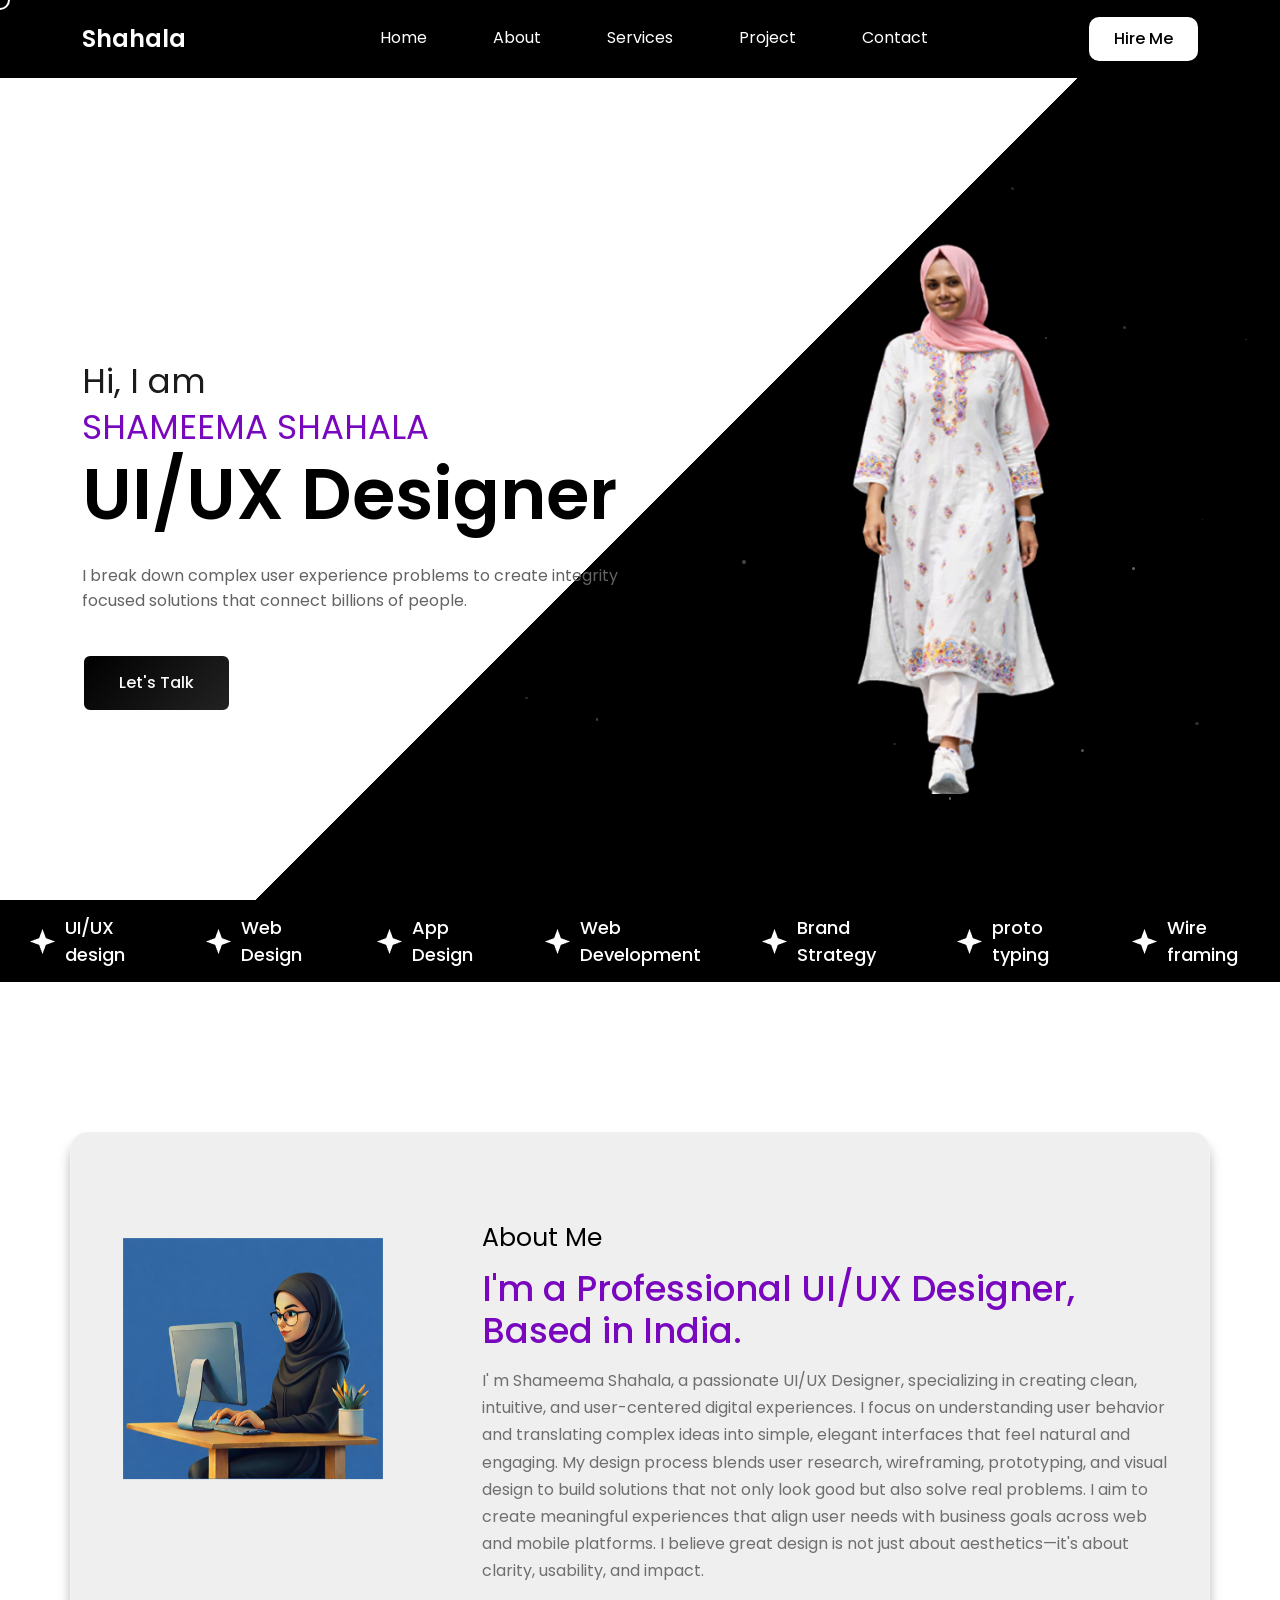
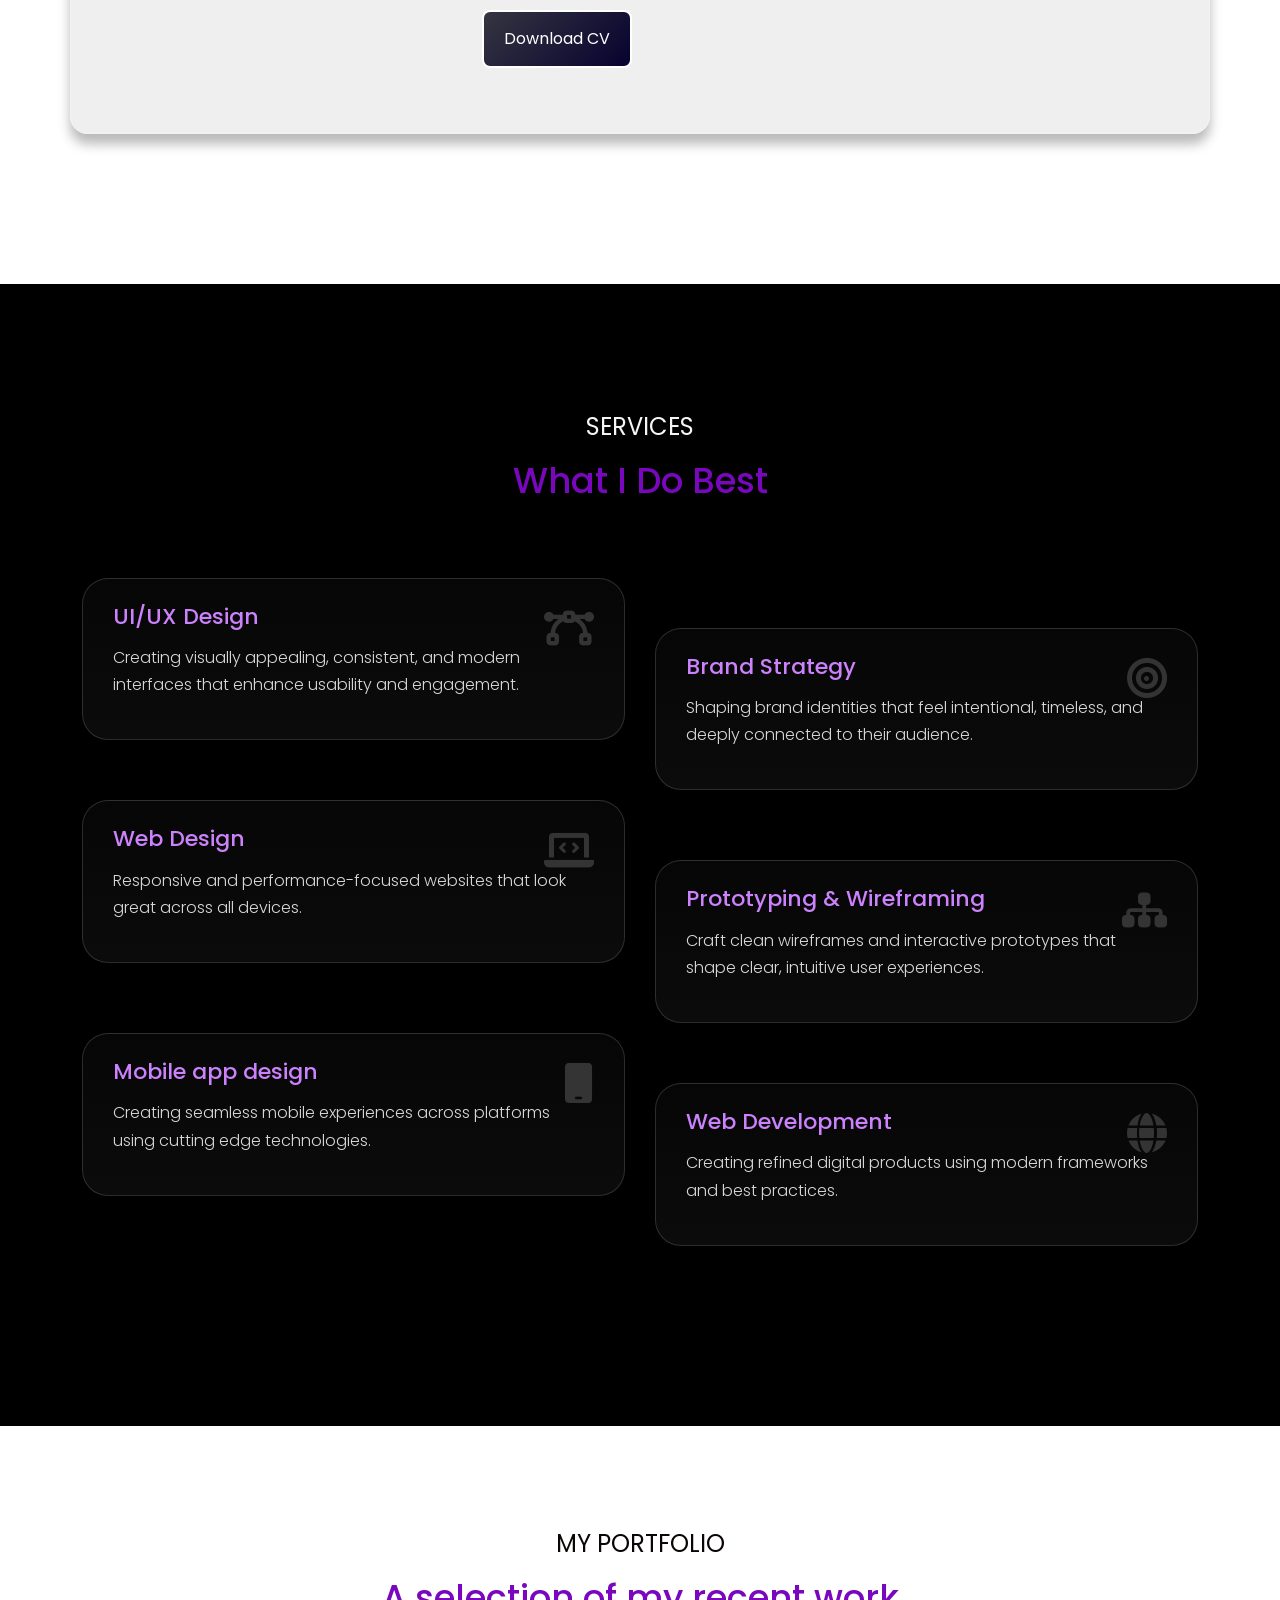
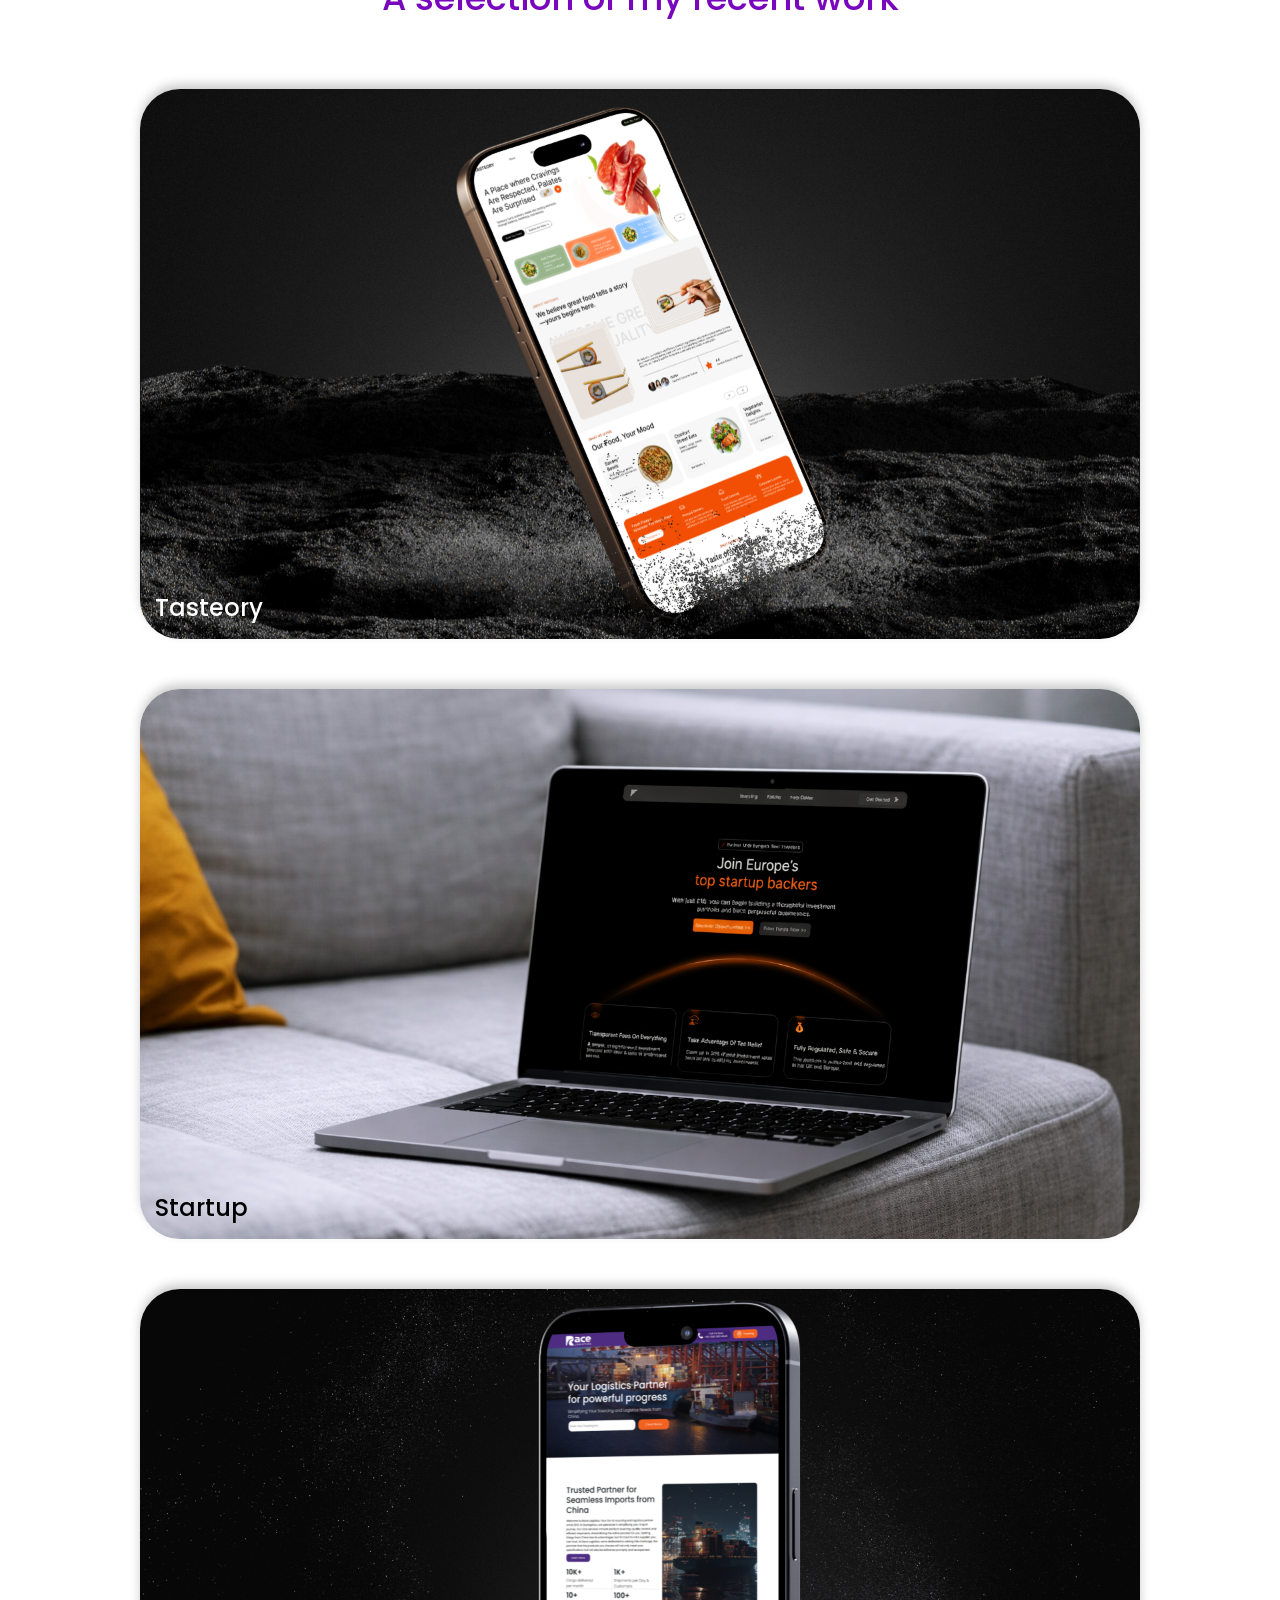
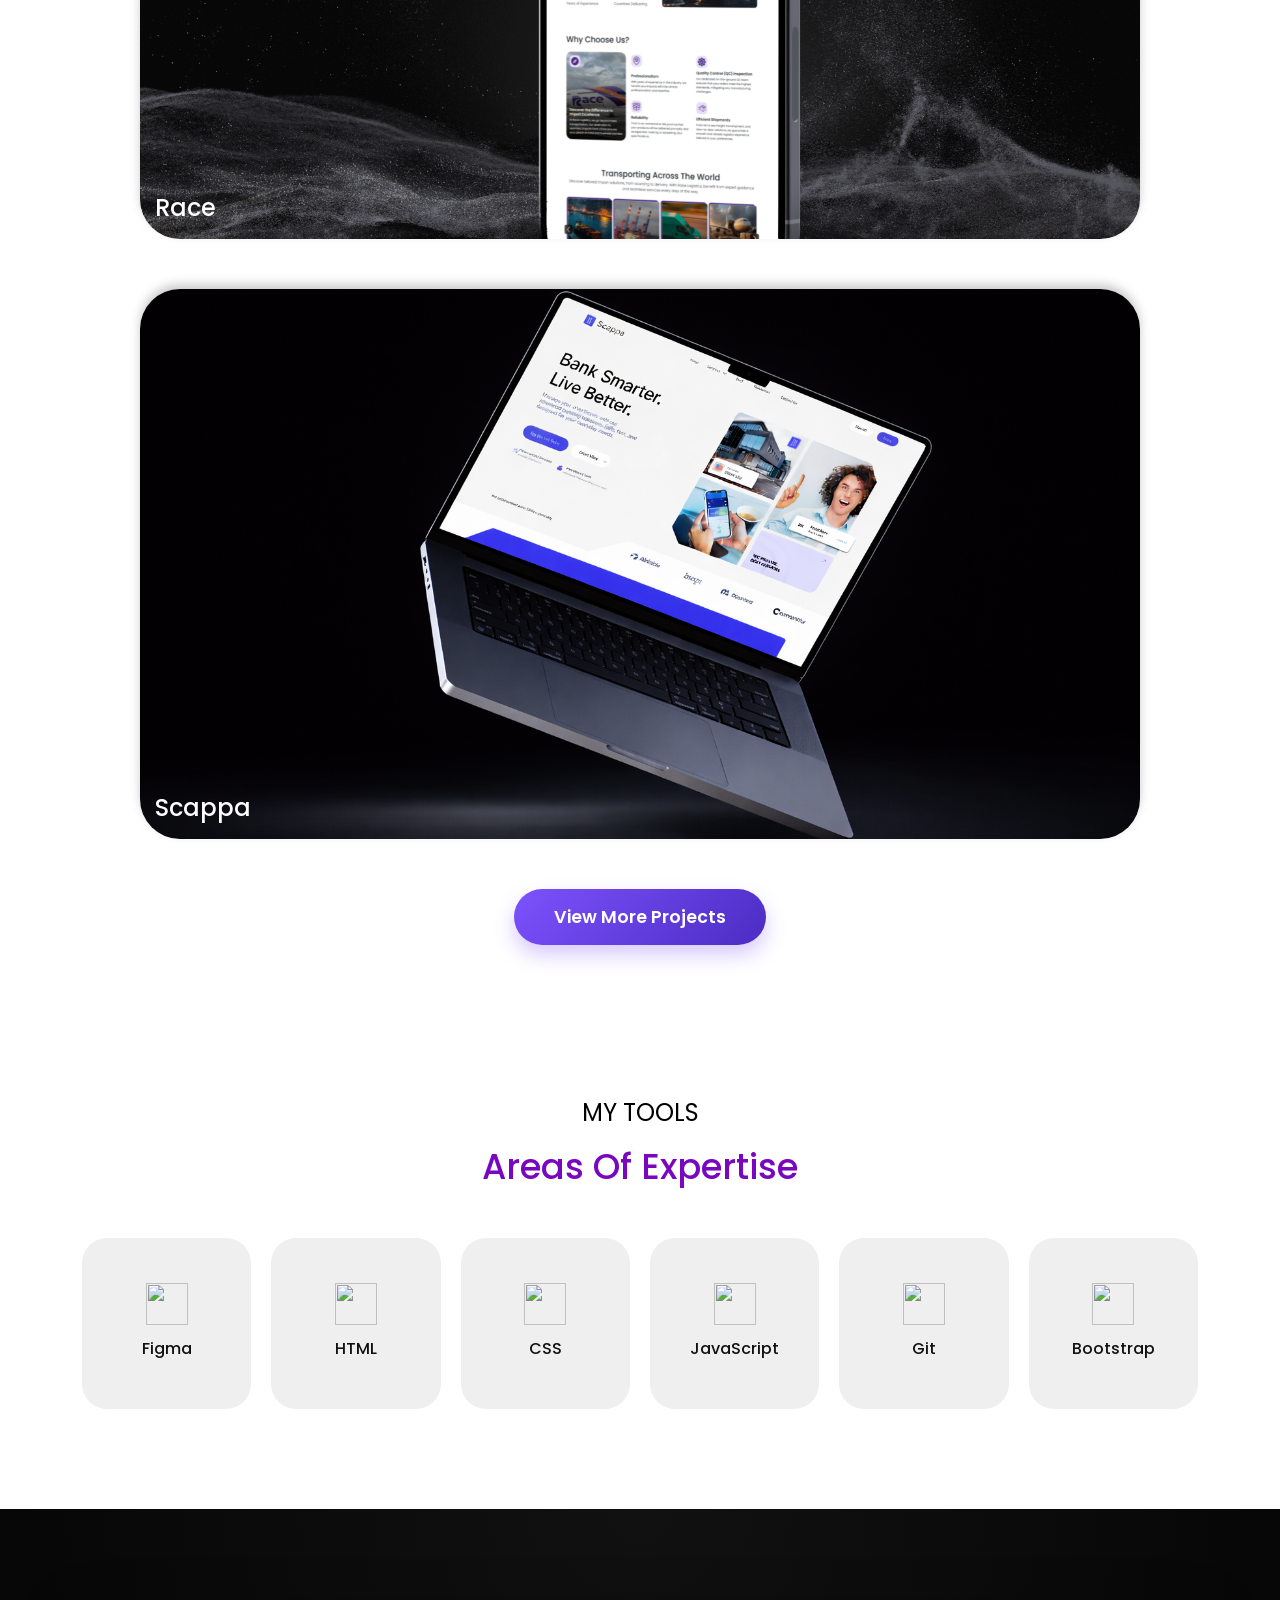
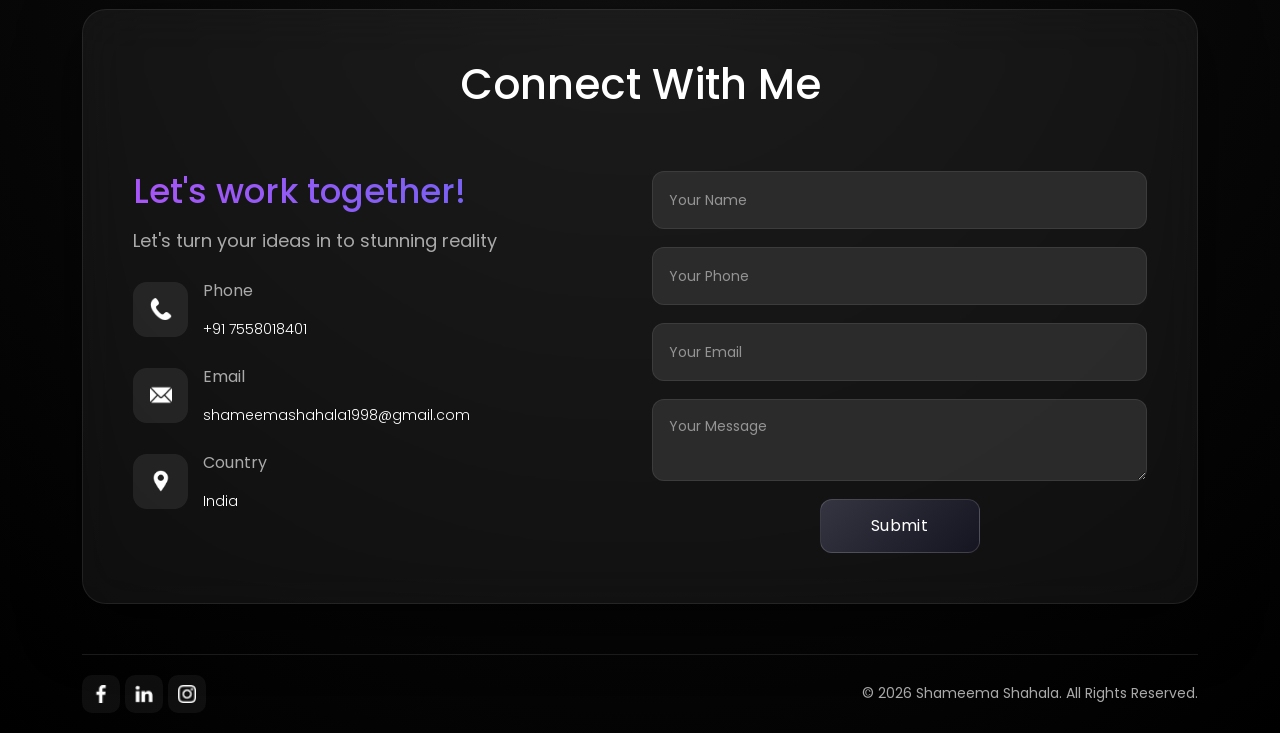
==== commit 6b707154: "message" ====
--- a/index.html
+++ b/index.html
@@ -24,16 +24,21 @@
     <!-- <link rel="stylesheet" href="https://cdnjs.cloudflare.com/ajax/libs/slick-carousel/1.9.0/slick-theme.css"
         integrity="sha512-6lLUdeQ5uheMFbWm3CP271l14RsX1xtx+J5x2yeIDkkiBpeVTNhTqijME7GgRKKi6hCqovwCoBTlRBEC20M8Mg=="
         crossorigin="anonymous" referrerpolicy="no-referrer" /> -->
-    
+
 
 
 </head>
 
 <body>
-
+    <div class="gradient-background">
+
+        <!-- <div class="grid-overlay"></div> -->
+
+        <div class="particles-container" id="particles-container"></div>
+    </div>
     <!-- .............................................Header Start.................................................................. -->
     <header>
-<div class="cursor"></div>
+        <div class="cursor"></div>
 
         <div class="container">
             <div class="navbar">
@@ -173,7 +178,8 @@
 
                             I believe great design is not just about aesthetics—it's about clarity, usability, and
                             impact. </p>
-                        <button class="cv-btn"><a href="img/SHAMEEMA-SHAHALA-P-CV-Resume-.pdf" download="Shameema_Shahala_CV.pdf">Download CV</a>
+                        <button class="cv-btn"><a href="img/SHAMEEMA-SHAHALA-P-CV-Resume-.pdf"
+                                download="Shameema_Shahala_CV.pdf">Download CV</a>
                         </button>
                     </div>
 
@@ -201,7 +207,7 @@
 
                 <div class="service-card card1">
 
-                    <span class="service-number"><i class="fa-solid fa-bezier-curve" ></i></span>
+                    <span class="service-number"><i class="fa-solid fa-bezier-curve"></i></span>
                     <h4>UI/UX Design</h4>
                     <p>
                         Creating visually appealing, consistent, and modern
@@ -274,7 +280,7 @@
                     <div class="work-inner">
                         <img src="img/iPhone 16 Pro.png">
                         <div class="work-overlay">
-                           <h4 style="color: white;">Tasteory</h4>
+                            <h4 style="color: white;">Tasteory</h4>
                         </div>
                     </div>
                 </div>
@@ -283,7 +289,7 @@
                     <div class="work-inner">
                         <img src="img/laptop s.png" />
                         <div class="work-overlay">
-                           <h4 style="color: black;">Startup</h4>
+                            <h4 style="color: black;">Startup</h4>
                         </div>
                     </div>
                 </div>
@@ -292,7 +298,7 @@
                     <div class="work-inner">
                         <img src="img/iPhone 15 Pro.png" />
                         <div class="work-overlay">
-                          <h4 style="color: white;">Race</h4>
+                            <h4 style="color: white;">Race</h4>
                         </div>
                     </div>
                 </div>
@@ -301,14 +307,14 @@
                     <div class="work-inner">
                         <img src="img/dark.png" />
                         <div class="work-overlay">
-                            <h4 style="color:white;">Scappa</h4> 
+                            <h4 style="color:white;">Scappa</h4>
                         </div>
                     </div>
                 </div>
             </div>
             <div class="view-more-container">
-                        <a href="project.html" target="_blank" class="view-more-btn">View More Projects</a>
-                    </div>
+                <a href="project.html" target="_blank" class="view-more-btn">View More Projects</a>
+            </div>
         </div>
     </section>
     <!-- ..................................................Portfolio end.................................................. -->
@@ -401,7 +407,7 @@
                                         <span>India</span>
                                     </div>
                                 </div>
-                                
+
                             </div>
                         </div>
                         <div class="col-lg-6 col-md-12 col-sm-12">
@@ -419,10 +425,12 @@
                 </div>
 
                 <div class="bottom-row">
-               <div class="socials">
+                    <div class="socials">
                         <a href="#"><img src="img/facebook.png" alt=""></a>
-                        <a href="https://www.linkedin.com/in/shameema-shahala-4736612ba"><img src="img/linkedin.png" alt=""></a>
-                        <a href="https://www.instagram.com/its_uxhala?igsh=bXI0dDh3czhtdmIz"><img src="img/instagram.png" alt=""></a>
+                        <a href="https://www.linkedin.com/in/shameema-shahala-4736612ba"><img src="img/linkedin.png"
+                                alt=""></a>
+                        <a href="https://www.instagram.com/its_uxhala?igsh=bXI0dDh3czhtdmIz"><img
+                                src="img/instagram.png" alt=""></a>
                     </div>
 
                     <div class="copyright">© 2026 Shameema Shahala. All Rights Reserved.</div>
@@ -430,94 +438,209 @@
 
             </div>
         </section>
-        </footer>
-
-
-        <script src="script.js"></script>
-
-       
-       <script src="https://cdn.jsdelivr.net/npm/bootstrap@5.3.8/dist/js/bootstrap.bundle.min.js"
-            integrity="sha384-FKyoEForCGlyvwx9Hj09JcYn3nv7wiPVlz7YYwJrWVcXK/BmnVDxM+D2scQbITxI"
-            crossorigin="anonymous"></script>
-        <script src="https://cdnjs.cloudflare.com/ajax/libs/jquery/3.7.1/jquery.min.js"
-            integrity="sha512-v2CJ7UaYy4JwqLDIrZUI/4hqeoQieOmAZNXBeQyjo21dadnwR+8ZaIJVT8EE2iyI61OV8e6M8PP2/4hpQINQ/g=="
-            crossorigin="anonymous" referrerpolicy="no-referrer"></script>
-        <script src="https://cdnjs.cloudflare.com/ajax/libs/slick-carousel/1.9.0/slick.js"
-            integrity="sha512-eP8DK17a+MOcKHXC5Yrqzd8WI5WKh6F1TIk5QZ/8Lbv+8ssblcz7oGC8ZmQ/ZSAPa7ZmsCU4e/hcovqR8jfJqA=="
-            crossorigin="anonymous" referrerpolicy="no-referrer"></script>
-        <script src="https://unpkg.com/aos@2.3.1/dist/aos.js"></script>
-
-        <script src="js/main.js"></script>
-
-
-
-        <!-- ........................toggle.............................. -->
-        <script>
-            $(document).ready(function () {
-                $(".nav_toggle").click(function () {
-                    $(".nav_toggle").toggleClass("clicked ");
-                    $(".mobile_nav").toggleClass("toggled");
-                });
+    </footer>
+
+
+    <script src="script.js"></script>
+
+
+    <script src="https://cdn.jsdelivr.net/npm/bootstrap@5.3.8/dist/js/bootstrap.bundle.min.js"
+        integrity="sha384-FKyoEForCGlyvwx9Hj09JcYn3nv7wiPVlz7YYwJrWVcXK/BmnVDxM+D2scQbITxI"
+        crossorigin="anonymous"></script>
+    <script src="https://cdnjs.cloudflare.com/ajax/libs/jquery/3.7.1/jquery.min.js"
+        integrity="sha512-v2CJ7UaYy4JwqLDIrZUI/4hqeoQieOmAZNXBeQyjo21dadnwR+8ZaIJVT8EE2iyI61OV8e6M8PP2/4hpQINQ/g=="
+        crossorigin="anonymous" referrerpolicy="no-referrer"></script>
+    <script src="https://cdnjs.cloudflare.com/ajax/libs/slick-carousel/1.9.0/slick.js"
+        integrity="sha512-eP8DK17a+MOcKHXC5Yrqzd8WI5WKh6F1TIk5QZ/8Lbv+8ssblcz7oGC8ZmQ/ZSAPa7ZmsCU4e/hcovqR8jfJqA=="
+        crossorigin="anonymous" referrerpolicy="no-referrer"></script>
+    <script src="https://unpkg.com/aos@2.3.1/dist/aos.js"></script>
+
+    <script src="js/main.js"></script>
+
+
+
+    <!-- ........................toggle.............................. -->
+    <script>
+        $(document).ready(function () {
+            $(".nav_toggle").click(function () {
+                $(".nav_toggle").toggleClass("clicked ");
+                $(".mobile_nav").toggleClass("toggled");
             });
-        </script>
-
-        <!-- .................Service strippinteth..................... -->
-
-        <script type="text/javascript">
-            $(document).ready(function () {
-                $('.slot').slick({
-                    slidesToShow: 5,
-                    slidesToScroll: 1,
-                    autoplay: true,
-                    autoplaySpeed: 0,
-                    speed: 3000,
-                    cssEase: 'linear',
-                    infinite: true,
-                    arrows: false,
-                    dots: false,
-                    pauseOnHover: false,
-                    variableWidth: true
-                });
+        });
+    </script>
+
+    <!-- .................Service strippinteth..................... -->
+
+    <script type="text/javascript">
+        $(document).ready(function () {
+            $('.slot').slick({
+                slidesToShow: 5,
+                slidesToScroll: 1,
+                autoplay: true,
+                autoplaySpeed: 0,
+                speed: 3000,
+                cssEase: 'linear',
+                infinite: true,
+                arrows: false,
+                dots: false,
+                pauseOnHover: false,
+                variableWidth: true
             });
-        </script>
-
-<script>
-const cursor = document.querySelector('.cursor');
-
-document.addEventListener('mousemove', e => {
-  cursor.style.left = e.clientX + 'px';
-  cursor.style.top = e.clientY + 'px';
-});
-
-document.querySelectorAll('a, button').forEach(el => {
-  el.addEventListener('mouseenter', () => {
-    cursor.classList.add('active');
-  });
-  el.addEventListener('mouseleave', () => {
-    cursor.classList.remove('active');
-  });
-});
-</script>
-
-    
-        <script src="javascript.js"></script>
-
-
-
-        <!-- ..............................AOS Animtion.............................. -->
-        <script src="https://unpkg.com/aos@2.3.4/dist/aos.js"></script>
-        <script>
-            AOS.init({
-                duration: 1000,
-                easing: 'ease-out-cubic',
-                once: true,
+        });
+    </script>
+
+    <script>
+        const cursor = document.querySelector('.cursor');
+
+        document.addEventListener('mousemove', e => {
+            cursor.style.left = e.clientX + 'px';
+            cursor.style.top = e.clientY + 'px';
+        });
+
+        document.querySelectorAll('a, button').forEach(el => {
+            el.addEventListener('mouseenter', () => {
+                cursor.classList.add('active');
             });
-        </script>
-
-
-
-
-        
+            el.addEventListener('mouseleave', () => {
+                cursor.classList.remove('active');
+            });
+        });
+    </script>
+
+
+    <script src="javascript.js"></script>
+
+
+
+    <!-- ..............................AOS Animtion.............................. -->
+    <script src="https://unpkg.com/aos@2.3.4/dist/aos.js"></script>
+    <script>
+        AOS.init({
+            duration: 1000,
+            easing: 'ease-out-cubic',
+            once: true,
+        });
+    </script>
+
+
+    <script>
+        // Create particle effect
+        const particlesContainer = document.getElementById('particles-container');
+        const particleCount = 80;
+
+        // Create particles
+        for (let i = 0; i < particleCount; i++) {
+            createParticle();
+        }
+
+        function createParticle() {
+            const particle = document.createElement('div');
+            particle.className = 'particle';
+
+            // Random size (small)
+            const size = Math.random() * 3 + 1;
+            particle.style.width = `${size}px`;
+            particle.style.height = `${size}px`;
+
+            // Initial position
+            resetParticle(particle);
+
+            particlesContainer.appendChild(particle);
+
+            // Animate
+            animateParticle(particle);
+        }
+
+        function resetParticle(particle) {
+            // Random position
+            const posX = Math.random() * 100;
+            const posY = Math.random() * 100;
+
+            particle.style.left = `${posX}%`;
+            particle.style.top = `${posY}%`;
+            particle.style.opacity = '0';
+
+            return {
+                x: posX,
+                y: posY
+            };
+        }
+
+        function animateParticle(particle) {
+            // Initial position
+            const pos = resetParticle(particle);
+
+            // Random animation properties
+            const duration = Math.random() * 10 + 10;
+            const delay = Math.random() * 5;
+
+            // Animate with GSAP-like timing
+            setTimeout(() => {
+                particle.style.transition = `all ${duration}s linear`;
+                particle.style.opacity = Math.random() * 0.3 + 0.1;
+
+                // Move in a slight direction
+                const moveX = pos.x + (Math.random() * 20 - 10);
+                const moveY = pos.y - Math.random() * 30; // Move upwards
+
+                particle.style.left = `${moveX}%`;
+                particle.style.top = `${moveY}%`;
+
+                // Reset after animation completes
+                setTimeout(() => {
+                    animateParticle(particle);
+                }, duration * 1000);
+            }, delay * 1000);
+        }
+
+        // Mouse interaction
+        document.addEventListener('mousemove', (e) => {
+            // Create particles at mouse position
+            const mouseX = (e.clientX / window.innerWidth) * 100;
+            const mouseY = (e.clientY / window.innerHeight) * 100;
+
+            // Create temporary particle
+            const particle = document.createElement('div');
+            particle.className = 'particle';
+
+            // Small size
+            const size = Math.random() * 4 + 2;
+            particle.style.width = `${size}px`;
+            particle.style.height = `${size}px`;
+
+            // Position at mouse
+            particle.style.left = `${mouseX}%`;
+            particle.style.top = `${mouseY}%`;
+            particle.style.opacity = '0.6';
+
+            particlesContainer.appendChild(particle);
+
+            // Animate outward
+            setTimeout(() => {
+                particle.style.transition = 'all 2s ease-out';
+                particle.style.left = `${mouseX + (Math.random() * 10 - 5)}%`;
+                particle.style.top = `${mouseY + (Math.random() * 10 - 5)}%`;
+                particle.style.opacity = '0';
+
+                // Remove after animation
+                setTimeout(() => {
+                    particle.remove();
+                }, 2000);
+            }, 10);
+
+            // Subtle movement of gradient spheres
+            const spheres = document.querySelectorAll('.gradient-sphere');
+            const moveX = (e.clientX / window.innerWidth - 0.5) * 5;
+            const moveY = (e.clientY / window.innerHeight - 0.5) * 5;
+
+            spheres.forEach(sphere => {
+                const currentTransform = getComputedStyle(sphere).transform;
+                sphere.style.transform = `translate(${moveX}px, ${moveY}px)`;
+            });
+        });
+
+    </script>
+
 </body>
 
 </html>
--- a/styles.css
+++ b/styles.css
@@ -1,22 +1,34 @@
 @import url('https://fonts.googleapis.com/css2?family=Alfa+Slab+One&family=Caprasimo&family=Georama:ital,wght@0,100..900;1,100..900&family=Inter:ital,opsz,wght@0,14..32,100..900;1,14..32,100..900&family=Lobster&family=Lovers+Quarrel&family=Montserrat:ital,wght@0,100..900;1,100..900&family=Oswald:wght@200..700&family=Poppins:ital,wght@0,100;0,200;0,300;0,400;0,500;0,600;0,700;0,800;0,900;1,100;1,200;1,300;1,400;1,500;1,600;1,700;1,800;1,900&family=Story+Script&display=swap');
+
 * {
-    margin: 0;
-    padding: 0;
-    box-sizing: border-box;
-   font-family: "Poppins", sans-serif ;
-}
-body{
-  background: #ffffff!important;
-}
-a{
-    color:inherit;
-    display: inline-block;
-    text-decoration: none !important;
+  margin: 0;
+  padding: 0;
+  box-sizing: border-box;
+  font-family: "Poppins", sans-serif;
+}
+
+body {
+  background: #ffffff !important;
+}
+
+a {
+  color: inherit;
+  display: inline-block;
+  text-decoration: none !important;
 }
 
 /* * {
   cursor: none;
 } */
+.back {
+  padding: 8px;
+  background: #ffffff52;
+  ;
+  border: transparent;
+  border-radius: 50px;
+  align-items: center;
+  justify-content: center;
+}
 
 .cursor {
   width: 20px;
@@ -27,7 +39,7 @@
   position: fixed;
   pointer-events: none;
   transform: translate(-50%, -50%);
-  transition: 
+  transition:
     width 0.2s ease,
     height 0.2s ease,
     background 0.2s ease;
@@ -37,189 +49,211 @@
 .cursor.active {
   width: 45px;
   height: 45px;
-  background: rgba(255,255,255,0.15);
+  background: rgba(255, 255, 255, 0.15);
 }
 
 
 /* .....................................................header Start..................................................... */
-header{
-   background: #000; 
-    position:fixed;
-     width: 100%;
-     z-index: 1000;
-     margin: auto;
-    
-}
-.navbar{
-  
+header {
+  background: #000;
+  position: fixed;
+  width: 100%;
+  z-index: 1000;
+  margin: auto;
+
+}
+
+.navbar {
+
   display: flex;
   flex-direction: row;
- background: linear-gradient(180deg, #000000);
-   width: 100%;
-   z-index: 1000; 
+  background: linear-gradient(180deg, #000000);
+  width: 100%;
+  z-index: 1000;
   flex-direction: row;
   justify-content: space-between;
   align-items: center;
   color: #ffffff;
   flex-wrap: wrap;
-   
-   
-    
-   
-}
- 
-.nav-links{
-    display: flex;
-    flex-wrap: wrap;
-    list-style: none;
-    padding:10px;
-}
+
+
+
+
+}
+
+.nav-links {
+  display: flex;
+  flex-wrap: wrap;
+  list-style: none;
+  padding: 10px;
+}
+
 .nav-ul {
-    list-style: none;
-    display: flex;
-    align-items: center;
-    justify-content: center;
-    gap: 50px;
-    margin:0px;
-}
-   
+  list-style: none;
+  display: flex;
+  align-items: center;
+  justify-content: center;
+  gap: 50px;
+  margin: 0px;
+}
+
 .nav-links a {
-    text-decoration: none;
-    background-color: transparent;
-    color: #ffffff;
-   font-weight: 400;
-    font-size: 16px;
-    padding:8px ;
-    border-bottom:2px solid transparent;
-    transition:0.3s;
-}
+  text-decoration: none;
+  background-color: transparent;
+  color: #ffffff;
+  font-weight: 400;
+  font-size: 16px;
+  padding: 8px;
+  border-bottom: 2px solid transparent;
+  transition: 0.3s;
+}
+
 .nav-links a:hover {
-     border-bottom:2px solid #ffffff;
-}
-.nav-links li{
-    color: #ffffff;
-   transition:0.3s;
-}  
-
-.nav-links li:hover{
-    color: #000000;
-}
+  border-bottom: 2px solid #ffffff;
+}
+
+.nav-links li {
+  color: #ffffff;
+  transition: 0.3s;
+}
+
+.nav-links li:hover {
+  color: #000000;
+}
+
 .logo {
-    font-size: 24px;
-    font-weight: 600;
-    color:#ffffff;
-}
+  font-size: 24px;
+  font-weight: 600;
+  color: #ffffff;
+}
+
 .hire-button {
-    background-color: #ffffff;
-    color: #000000;
-    border: 1px solid #ffffff;
-    padding: 10px 25px;
-    border-radius: 10px;
-    font-size: 16px;
-    cursor: pointer;
-    font-weight: 500;
-    border: #f7f7f7;
-    width: max-content;
-    transition:0.5s;
-}
-.hire-button a{
-    color: #000000;
-    transition:0.5s;
-}
+  background-color: #ffffff;
+  color: #000000;
+  border: 1px solid #ffffff;
+  padding: 10px 25px;
+  border-radius: 10px;
+  font-size: 16px;
+  cursor: pointer;
+  font-weight: 500;
+  border: #f7f7f7;
+  width: max-content;
+  transition: 0.5s;
+}
+
+.hire-button a {
+  color: #000000;
+  transition: 0.5s;
+}
+
 .hire-button:hover {
-    background-color:transparent;
-    color: #ffffff;
-    border:1px #ffffff solid;
-    transform: translateY(-3px);
+  background-color: transparent;
+  color: #ffffff;
+  border: 1px #ffffff solid;
+  transform: translateY(-3px);
   box-shadow: 0 5px 40px rgba(255, 247, 242, 0.45);
 }
-.hire-button:hover a{
-   color: #ffffff;  
-   
-}
+
+.hire-button:hover a {
+  color: #ffffff;
+
+}
+
 /* ..........................toggle............................................. */
 .nav_toggle {
-    display: flex;
-    flex-direction: column;
-    gap: 8px 0px;
-    /* display: none;
+  display: flex;
+  flex-direction: column;
+  gap: 8px 0px;
+  /* display: none;
     position: relative;
     z-index: 9999; */
-    align-items: center;
-   
-    margin-left:5px ;
-    
-}
+  align-items: center;
+
+  margin-left: 5px;
+
+}
+
 .nav_toggle span {
-    width: 35px;
-    height: 3px;
-    background:#ffffff;
-    border-radius: 13px;
-    border: solid 0.01px #ffffff;
-    transition: 0.5s all ease-in-out;
-    position: relative;
-    z-index: 98;
-}
+  width: 35px;
+  height: 3px;
+  background: #ffffff;
+  border-radius: 13px;
+  border: solid 0.01px #ffffff;
+  transition: 0.5s all ease-in-out;
+  position: relative;
+  z-index: 98;
+}
+
 .nav_toggle :nth-child(2) {
-    transition: 0.5s all;
-}
-.nav_toggle.clicked span:nth-child(1){
-    transform: rotate(45deg);
-    top: 14px;
-}
-.nav_toggle.clicked span:nth-child(3){
-    transform: rotate(-45deg);
-    top: -8px;
-}
-.nav_toggle.clicked span:nth-child(2){
-    transform:translateX(10px);
-    opacity: 0;
-}
+  transition: 0.5s all;
+}
+
+.nav_toggle.clicked span:nth-child(1) {
+  transform: rotate(45deg);
+  top: 14px;
+}
+
+.nav_toggle.clicked span:nth-child(3) {
+  transform: rotate(-45deg);
+  top: -8px;
+}
+
+.nav_toggle.clicked span:nth-child(2) {
+  transform: translateX(10px);
+  opacity: 0;
+}
+
 .mobile_nav {
-    position: fixed;
-    width: 65%;
-    background: linear-gradient(180deg, #0a0a0a);
-    height: 100vh;
-    right: -82px;
-    top: 0;
-    /* display: flex; */
-    align-items: center;
-    justify-content: space-evenly;
-    gap: 1rem 0rem;
-    text-align: center;
-    color: white!important;
-    flex-direction: column;
-    display: none;
-    opacity: 0;
-    transition: 0.5s;
-    visibility: hidden;
-}
-.mobile_nav a{
-    text-decoration: none!important;
-    color: white!important; ;
-}
-.mobile_nav li{
-    list-style: none;
-}
-.mobile_nav p{
-    margin: 0;
-}
+  position: fixed;
+  width: 65%;
+  background: linear-gradient(180deg, #0a0a0a);
+  height: 100vh;
+  right: -82px;
+  top: 0;
+  /* display: flex; */
+  align-items: center;
+  justify-content: space-evenly;
+  gap: 1rem 0rem;
+  text-align: center;
+  color: white !important;
+  flex-direction: column;
+  display: none;
+  opacity: 0;
+  transition: 0.5s;
+  visibility: hidden;
+}
+
+.mobile_nav a {
+  text-decoration: none !important;
+  color: white !important;
+  ;
+}
+
+.mobile_nav li {
+  list-style: none;
+}
+
+.mobile_nav p {
+  margin: 0;
+}
+
 .nav_ul_mobile {
-    display: flex;
-    flex-direction: column;
-    gap: 2rem;
-    margin-top: 4rem;
-    margin-bottom: 1rem;
-    font-size: 1.4rem;
-}
+  display: flex;
+  flex-direction: column;
+  gap: 2rem;
+  margin-top: 4rem;
+  margin-bottom: 1rem;
+  font-size: 1.4rem;
+}
+
 /* .............................................Header End.............................................. */
 
 /* ................................Hero Section.................................................. */
 
-#main{
-    background: linear-gradient(135deg,#ffff 53%, #000 47%);
+#main {
+  background: linear-gradient(135deg, #ffff 53%, #000 47%);
   min-height: 100vh;
-  width:100%;
+  width: 100%;
   display: flex;
   flex-direction: column;
   justify-content: center;
@@ -228,152 +262,157 @@
 
 
 .hero {
-    width: 100%;
-   background: var(--bg-1);
-   display: flex;
-    flex-direction: row;
-    flex-wrap: wrap;
-     background-size: cover;
-}
+  width: 100%;
+  background: var(--bg-1);
+  display: flex;
+  flex-direction: row;
+  flex-wrap: wrap;
+  background-size: cover;
+}
+
 .hero-section {
-     display: flex;
-     flex-wrap: wrap;
-    /* min-height: calc(100vh - 61px);  */
+  display: flex;
+  flex-wrap: wrap;
+  /* min-height: calc(100vh - 61px);  */
 }
 
 .hero-content {
-    /* background-color: linear-gradient(180deg, rgba(0,0,0,0.08)); */
-    /* background:linear-gradient(180deg, var(--bg-2), var(--bg-1));; */
-    display: flex;
-    flex-wrap: wrap;
-    padding-top:250px;
-    padding-left: 0;
-    display: flex;
-    flex-direction: column;
-    justify-content: center;
-    width: 100%;
-    
-  
-    
+  /* background-color: linear-gradient(180deg, rgba(0,0,0,0.08)); */
+  /* background:linear-gradient(180deg, var(--bg-2), var(--bg-1));; */
+  display: flex;
+  flex-wrap: wrap;
+  padding-top: 250px;
+  padding-left: 0;
+  display: flex;
+  flex-direction: column;
+  justify-content: center;
+  width: 100%;
+
+
+
 }
 
 
 
 /* Content Text Styles */
 .greeting {
-    font-size: 34px;
-    font-weight: 400;
-    margin-bottom:0px;
-    color: #1c1a1a;
+  font-size: 34px;
+  font-weight: 400;
+  margin-bottom: 0px;
+  color: #1c1a1a;
 }
 
 .name {
-    font-size: 34px;
-    font-weight: 400;
-    margin-bottom: 8px;
-    
-     color:#7807be;
-     font-family:  "Dancing Script", cursive;
+  font-size: 34px;
+  font-weight: 400;
+  margin-bottom: 8px;
+  color: #7807be;
+
 }
 
 .role {
-    font-size: 70px; 
-    font-weight: 600;
-    line-height: 1.1;
-    margin-bottom: 30px;
-    transform: translateY(-5px); 
-    color: #000000;
-    
+  font-size: 70px;
+  font-weight: 600;
+  line-height: 1.1;
+  margin-bottom: 30px;
+  transform: translateY(-5px);
+  color: #000000;
+
 }
 
 .description {
-    font-size: 16px;
-    font-weight: 400;
-    line-height: 1.6;
-    max-width: 550px;
-    margin-bottom: 40px;
-    color: #636363;
+  font-size: 16px;
+  font-weight: 400;
+  line-height: 1.6;
+  max-width: 550px;
+  margin-bottom: 40px;
+  color: #636363;
 }
 
 /* CTA Buttons */
 .cta-buttons {
-    display: flex;
-    gap: 20px;
-}
-
-.btns{
-    padding: 15px 35px;
-    border-radius: 8px;
-    font-size: 16px;
-    font-weight: 400;
-    cursor: pointer;
-    transition: all 0.3s;
-    
-}
-
-
-.lets-talk-btn{
-    /* background-color: #000000; */
-    color: #fff;
-    border: 2px solid #ffffff;
-    display: flex;
-    align-items: center;
-    transition: 0.3s;
-    background: linear-gradient(135deg, #000, #222);
+  display: flex;
+  gap: 20px;
+}
+
+.btns {
+  padding: 15px 35px;
+  border-radius: 8px;
+  font-size: 16px;
+  font-weight: 400;
+  cursor: pointer;
+  transition: all 0.3s;
+
+}
+
+
+.lets-talk-btn {
+  /* background-color: #000000; */
+  color: #fff;
+  border: 2px solid #ffffff;
+  display: flex;
+  align-items: center;
+  transition: 0.3s;
+  background: linear-gradient(135deg, #000, #222);
   color: #fff;
   font-weight: 500;
   transition: all 0.35s ease;
 
 
-}.lets-talk-btn a{
-    color: #f9f9f9;
-    transition: 0.3s;
-}
+}
+
+.lets-talk-btn a {
+  color: #f9f9f9;
+  transition: 0.3s;
+}
+
 .lets-talk-btn:hover {
-    background-color: transparent;
-    color:#ffffff; 
-    transform: translateY(-3px);
-  box-shadow: 0 15px 35px rgba(0,0,0,0.35);
-  border: #000000  2px solid;
-
-}
+  background-color: transparent;
+  color: #ffffff;
+  transform: translateY(-3px);
+  box-shadow: 0 15px 35px rgba(0, 0, 0, 0.35);
+  border: #000000 2px solid;
+
+}
+
 .lets-talk-btn a:hover {
-    background-color: transparent;
-    color:#ffffff;
-     
-}
+  background-color: transparent;
+  color: #ffffff;
+
+}
+
 .chat-icon {
-    margin-left: 8px;
-    font-size: 18px;
+  margin-left: 8px;
+  font-size: 18px;
 }
 
 /* Image styling */
-.hero-img{
-    width: 100%;
-    align-items:center;
-    flex-wrap: wrap;
-    margin-top:70px;
-    display: flex;
-    flex-direction: column;
-    justify-content:center;
-    padding-left: 90px;
-    max-width: 677px;
-   transition: 0.5s ease;
-   
-}
-    
+.hero-img {
+  width: 100%;
+  align-items: center;
+  flex-wrap: wrap;
+  margin-top: 70px;
+  display: flex;
+  flex-direction: column;
+  justify-content: center;
+  padding-left: 90px;
+  max-width: 677px;
+  transition: 0.5s ease;
+
+}
+
 
 .shahala-img {
-    width:100%;
-    object-fit: cover;
-    transition: 0.5s ease;
-    
-    
-}
-
-
-.hero-img:hover  img{
-transform:scale(1.1);
+  width: 100%;
+  object-fit: cover;
+  transition: 0.5s ease;
+
+
+}
+
+
+.hero-img:hover img {
+  transform: scale(1.1);
 }
 
 
@@ -381,81 +420,86 @@
 /* ......................................................Hero End..........................................
  */
 
- /* ......................Servive Strip.................................................................. */
+/* ......................Servive Strip.................................................................. */
 
 #service-strip {
   background: #000000;
   font-size: 18px;
   font-weight: 500;
   color: #ffffff;
-   
-}
-.slot{
-    display: flex;
-    align-items: center;
-    
-}
-.slot-item{
-    display:inline-flex !important;
-    align-items: center;
-    padding: 14px 30px;
-    gap: 10px;
-  
-
-}
+
+}
+
+.slot {
+  display: flex;
+  align-items: center;
+
+}
+
+.slot-item {
+  display: inline-flex !important;
+  align-items: center;
+  padding: 14px 30px;
+  gap: 10px;
+
+
+}
+
 .slick-slide {
-    display: flex !important;
-    justify-content: center
+  display: flex !important;
+  justify-content: center
 }
 
 /* ............................................................................. */
 /* ......................................About Section......................................... */
 
-.cv-btn{
-    
-    color: #ffffff;
-    border: 2px solid #fff;
-    display: flex;
-    align-items: center;
-    justify-content: center;
-    padding: 15px 20px;
-    border-radius: 8px;
-    font-size: 16px;
-    font-weight: 400;
-    cursor: pointer;
-    transition: all 0.3s;
-    width: fit-content;
-    margin-top: 25px;
-    background: linear-gradient(135deg, #343541, #07022f);
-} 
-.cv-btn a{
-    color: var(--shadow-glow);
-}
-.cv-btn:hover{
-   border: 2px solid #fff;
- transform: translateY(-3px);
+.cv-btn {
+
+  color: #ffffff;
+  border: 2px solid #fff;
+  display: flex;
+  align-items: center;
+  justify-content: center;
+  padding: 15px 20px;
+  border-radius: 8px;
+  font-size: 16px;
+  font-weight: 400;
+  cursor: pointer;
+  transition: all 0.3s;
+  width: fit-content;
+  margin-top: 25px;
+  background: linear-gradient(135deg, #343541, #07022f);
+}
+
+.cv-btn a {
+  color: var(--shadow-glow);
+}
+
+.cv-btn:hover {
+  border: 2px solid #fff;
+  transform: translateY(-3px);
   box-shadow: 0 15px 35px rgba(50, 51, 61, 0.45);
 }
 
 .portflio-about {
- padding: 45px;
+  padding: 45px;
   border-radius: 18px;
   width: 100%;
   margin-top: 150px;
   margin-bottom: 150px;
- 
- background:rgba(224, 224, 224, 0.51);
+
+  background: rgba(224, 224, 224, 0.51);
   backdrop-filter: blur(18px);
   -webkit-backdrop-filter: blur(18px);
 
   border: 1px solid rgba(255, 255, 255, 0.2);
-  box-shadow: 0  10px 12px rgba(81, 81, 81, 0.4);
+  box-shadow: 0 10px 12px rgba(81, 81, 81, 0.4);
 }
 
 
 .about-image {
-display: flex;
-align-items: center;
+  display: flex;
+  align-items: center;
   width: 90%;
   max-width: 400px;
   height: auto;
@@ -463,14 +507,17 @@
   margin-top: 40px;
   padding: 20px;
   padding-left: 40px;
-  
-}
-.about-image img{
-    width: 0%;
-}
-.about-image:hover{
+
+}
+
+.about-image img {
+  width: 0%;
+}
+
+.about-image:hover {
   transform: translateY(-10px);
 }
+
 .about {
   color: rgb(111, 111, 111);
   margin-top: 25px;
@@ -478,33 +525,34 @@
   font-size: 500;
   align-items: center;
   padding: 20px;
-  
-  
+
+
 }
 
 .about-me {
-  color:#f7f7f7;
+  color: #f7f7f7;
 }
 
 .about h3 {
   font-size: 35px;
   font-weight: 500;
   margin-bottom: 15px;
-  color:#7807be;
-  
-}
-
-.about h5{
+  color: #7807be;
+
+}
+
+.about h5 {
   font-size: 25px;
   font-weight: 400;
   margin-bottom: 15px;
   color: #000;
 }
+
 .about p {
   font-size: 16px;
   font-weight: 400;
   line-height: 1.7;
-  
+
 }
 
 .cv {
@@ -526,48 +574,49 @@
 /* ........................................................About End................................................... */
 
 /* ...................................Servive start...................................................... */
-#services{
- background-color: #000;
- padding-bottom: 300px;
- padding-top: 100px;
-
-
-
-}
-
-.heading{
-display: flex;
- flex-direction: column;
- align-items: center;
-  padding: 25px; 
-  margin-bottom:20px;
+#services {
+  background-color: #000;
+  padding-bottom: 300px;
+  padding-top: 100px;
+
+
+
+}
+
+.heading {
+  display: flex;
+  flex-direction: column;
+  align-items: center;
+  padding: 25px;
+  margin-bottom: 20px;
   justify-content: center;
- 
-}
-
-.tag{
-  font-size:24px;
-  color:#f5f5f5;
+
+}
+
+.tag {
+  font-size: 24px;
+  color: #f5f5f5;
   font-weight: 400;
 }
 
-.heading h3{
-  font-size:35px;
-  margin:15px 0;
-  font-weight:500;
+.heading h3 {
+  font-size: 35px;
+  margin: 15px 0;
+  font-weight: 500;
   color: #7807be;
 }
-.heading p{
-    font-size:18px;
-    font-weight: 300;
-    color: #b7b1b1;
+
+.heading p {
+  font-size: 18px;
+  font-weight: 300;
+  color: #b7b1b1;
 }
 
 
 .services-grid {
   display: grid;
   grid-template-columns: repeat(2, 1fr);
-  gap:30px;
+  gap: 30px;
 }
 
 /* CARD */
@@ -575,12 +624,12 @@
   position: relative;
   padding: 25px 30px;
   border-radius: 26px;
-  background: linear-gradient(180deg,rgba(29, 29, 29, 0.21),rgba(60, 60, 60, 0.188));
+  background: linear-gradient(180deg, rgba(29, 29, 29, 0.21), rgba(60, 60, 60, 0.188));
   backdrop-filter: blur(18px);
   -webkit-backdrop-filter: blur(18px);
-  border: 1px solid rgba(255,255,255,0.15);
+  border: 1px solid rgba(255, 255, 255, 0.15);
   transition: all 0.5s ease;
-  
+
 }
 
 .card1:hover {
@@ -588,52 +637,63 @@
   border: 1px solid rgba(255, 255, 255, 0.614);
   box-shadow: 0 10px 40px rgba(49, 47, 47, 0.6);
 }
-.card2:hover{
-    transform: translateY(5px);
-    border: 1px solid rgba(255, 255, 255, 0.614);
+
+.card2:hover {
+  transform: translateY(5px);
+  border: 1px solid rgba(255, 255, 255, 0.614);
   box-shadow: 0 10px 40px rgba(49, 47, 47, 0.6);
 }
-.card2{
-  transition: all 0.5s ease;  
-}
-.card3:hover{
-    transform: translateY(40px);
+
+.card2 {
+  transition: all 0.5s ease;
+}
+
+.card3:hover {
+  transform: translateY(40px);
   box-shadow: 0 10px 40px rgba(49, 47, 47, 0.6);
   border: 1px solid rgba(255, 255, 255, 0.614);
 }
-.card3{
-  transition: all 0.5s ease;  
-}
-.card4:hover{
-    transform: translateY(50px);
+
+.card3 {
+  transition: all 0.5s ease;
+}
+
+.card4:hover {
+  transform: translateY(50px);
   box-shadow: 0 10px 40px rgba(49, 47, 47, 0.6);
   border: 1px solid rgba(255, 255, 255, 0.614);
 }
-.card4{
-  transition: all 0.5s ease;  
-}
-.card5:hover{
-    transform: translateY(50px);
+
+.card4 {
+  transition: all 0.5s ease;
+}
+
+.card5:hover {
+  transform: translateY(50px);
   box-shadow: 0 10px 40px rgba(49, 47, 47, 0.6);
   border: 1px solid rgba(255, 255, 255, 0.614);
 }
-.card5{
-  transition: all 0.5s ease;  
-}
-.card6:hover{
-    transform: translateY(100px);
+
+.card5 {
+  transition: all 0.5s ease;
+}
+
+.card6:hover {
+  transform: translateY(100px);
   box-shadow: 0 10px 40px rgba(49, 47, 47, 0.6);
   border: 1px solid rgba(255, 255, 255, 0.614);
 }
-.card6{
-  transition: all 0.5s ease;  
-}
+
+.card6 {
+  transition: all 0.5s ease;
+}
+
 /* NUMBER */
 .service-number {
   position: absolute;
   top: 20px;
   right: 30px;
-  font-size: 48px;
+  font-size: 40px;
   font-weight: 700;
   color: rgba(103, 103, 103, 0.471);
   transition: 0.5s;
@@ -652,160 +712,200 @@
   color: #d8d8d8;
   font-weight: 350;
 }
+
 .service-card:hover .service-number {
   transform: rotate(360deg);
-   color: rgba(128, 128, 128, 0.997);
-}
-
-
-
-.card1{ transform:translateY(0); }
-.card2{ transform:translateY(50px); }
-.card3{ transform:translateY(30px); }
-.card4{ transform:translateY(90px); }
-.card5{ transform:translateY(70px); }
-.card6{ transform:translateY(120px); }
+  color: rgba(128, 128, 128, 0.997);
+}
+
+
+
+.card1 {
+  transform: translateY(0);
+}
+
+.card2 {
+  transform: translateY(50px);
+}
+
+.card3 {
+  transform: translateY(30px);
+}
+
+.card4 {
+  transform: translateY(90px);
+}
+
+.card5 {
+  transform: translateY(70px);
+}
+
+.card6 {
+  transform: translateY(120px);
+}
+
 /* .......................................Service end.................................................. */
 
 
 /* .............................................Portfolio Start......................................... */
 
-#portfolios{
-    background: #fff;
-    
-}
-.portfolio-section{
-    background: #fff;
-    margin-top:100px;
-    margin-bottom: 100px;
-    align-items: center;
-    justify-content: center;
-    /* padding:100px 20px; */
-    
-   
-}
-.section-tag-portfolio{
-text-align: center;
-font-weight: 400;
-font-size:24px;
-  color:#0b0505;
-margin-bottom: 15px;
-}
-.section-title-portfolio{
-text-align: center;
-font-size: 35px;
- color: #7807be;
- margin-bottom: 70px;
+#portfolios {
+  background: #fff;
+
+}
+
+.portfolio-section {
+  background: #fff;
+  margin-top: 100px;
+  margin-bottom: 100px;
+  align-items: center;
+  justify-content: center;
+  /* padding:100px 20px; */
+
+
+}
+
+.section-tag-portfolio {
+  text-align: center;
+  font-weight: 400;
+  font-size: 24px;
+  color: #0b0505;
+  margin-bottom: 15px;
+}
+
+.section-title-portfolio {
+  text-align: center;
+  font-size: 35px;
+  color: #7807be;
+  margin-bottom: 70px;
 
 }
 
 .works-container {
-   align-items: center;
-   justify-content: center;
-    max-width: 1000px;
-    margin:auto;
-    /* padding: 20px; */
+  align-items: center;
+  justify-content: center;
+  max-width: 1000px;
+  margin: auto;
+  /* padding: 20px; */
 }
 
 /* 🔥 MAIN STICKY CARD FIX */
 .project-card {
-    position: sticky;
-    top: 120px; /* 🔧 FIX: fixed header height */
-    height:550px;
-    width: 100%;
-    margin-bottom:50px;
-    border-radius: 40px;
-    overflow: hidden;
-    display: block;
-    cursor: pointer;
-    box-shadow: 0px -5px 10px #4b4b4c48;
-    transition: transform 0.3s ease;
-    background-color: #ffffff;
+  position: sticky;
+  top: 120px;
+  /* 🔧 FIX: fixed header height */
+  height: 550px;
+  width: 100%;
+  margin-bottom: 50px;
+  border-radius: 40px;
+  overflow: hidden;
+  display: block;
+  cursor: pointer;
+  box-shadow: 0px -5px 10px #4b4b4c48;
+  transition: transform 0.3s ease;
+  background-color: #ffffff;
 }
 
 .work-inner {
-    position: relative;
-    width: 100%;
-    height: 100%;
+  position: relative;
+  width: 100%;
+  height: 100%;
 }
 
 .work-inner img {
-    width: 100%;
-    height: 100%;
-    object-fit: cover;
-    transition: transform 0.7s cubic-bezier(0.2, 1, 0.3, 1);
+  width: 100%;
+  height: 100%;
+  object-fit: cover;
+  transition: transform 0.7s cubic-bezier(0.2, 1, 0.3, 1);
 }
 
 .project-card:hover img {
-    transform: scale(1.1);
+  transform: scale(1.1);
 }
 
 .work-overlay {
-    position: absolute;
-    inset: 0;
-    display: flex;
-    flex-direction: column;
-    justify-content: flex-end;
-    /* background: rgba(0, 0, 0, 0.292); */
-    padding: 8px 15px;
-    border-radius: 6px;
-}
-
-.work-overlay a{
+  position: absolute;
+  inset: 0;
+  display: flex;
+  flex-direction: column;
+  justify-content: flex-end;
+  /* background: rgba(0, 0, 0, 0.292); */
+  padding: 8px 15px;
+  border-radius: 6px;
+}
+
+.work-overlay a {
   color: inherit;
 }
-   
+
 .view-more-container {
-    width: 100%;
-    display: flex;
-    justify-content: center;
-    margin-top: 0px; 
-    padding-bottom: 50px;
-}
+  width: 100%;
+  display: flex;
+  justify-content: center;
+  margin-top: 0px;
+  padding-bottom: 50px;
+}
+
 .view-more-btn {
-    display: inline-block;
-    padding: 15px 40px;
-    background: linear-gradient(135deg, #7d52fd, #4b2cc3);
-    color: white !important;
-    text-decoration: none !important;
-    border-radius: 50px;
-    font-weight: 600;
-    font-size: 1.1rem;
-    transition: all 0.3s ease;
-    box-shadow: 0 10px 20px rgba(125, 82, 253, 0.3);
+  display: inline-block;
+  padding: 15px 40px;
+  background: linear-gradient(135deg, #7d52fd, #4b2cc3);
+  color: white !important;
+  text-decoration: none !important;
+  border-radius: 50px;
+  font-weight: 600;
+  font-size: 1.1rem;
+  transition: all 0.3s ease;
+  box-shadow: 0 10px 20px rgba(125, 82, 253, 0.3);
 }
 
 
 /* STACKING ORDER */
-.card-1 { z-index: 1; }
-.card-2 { z-index: 2; }
-.card-3 { z-index: 3; }
-.card-4 { z-index: 4; }
+.card-1 {
+  z-index: 1;
+}
+
+.card-2 {
+  z-index: 2;
+}
+
+.card-3 {
+  z-index: 3;
+}
+
+.card-4 {
+  z-index: 4;
+}
 
 
 /* ............................................portfoli End.................................. */
 /* .............................Tools start...................................... */
-#tools{
-    background: #fff;
-}
+#tools {
+  background: #fff;
+}
+
 .tool-section {
-   text-align:center;
-  margin-top:100px;
+  text-align: center;
+  margin-top: 100px;
   margin-bottom: 100px;
 }
-.section-tag-tool{
-text-align: center;
-font-weight: 400;
-font-size: 24px;
-color: #000;;
-margin-bottom: 15px;
-}
-.section-title-tool{
-text-align: center;
-font-size: 35px;
-color: #7807be;
-margin-bottom:50px;
-}
+
+.section-tag-tool {
+  text-align: center;
+  font-weight: 400;
+  font-size: 24px;
+  color: #000;
+  ;
+  margin-bottom: 15px;
+}
+
+.section-title-tool {
+  text-align: center;
+  font-size: 35px;
+  color: #7807be;
+  margin-bottom: 50px;
+}
+
 /* GRID */
 .tools-grid {
   max-width: 1200px;
@@ -826,7 +926,7 @@
   /* box-shadow: 0 10px 18px rgba(37, 0, 0, 0.08); */
   transition: all 0.5s ease;
   cursor: default;
-  
+
 }
 
 .tool-card:hover {
@@ -1036,9 +1136,9 @@
     padding: 0;
     font-size: 16px;
   } */
-   #connects {
+#connects {
   background: radial-gradient(circle at top, #111, #000);
-  padding: 100px 20px;
+  padding: 100px 20px 20px 20px;
 }
 
 /* MAIN CARD */
@@ -1051,8 +1151,8 @@
   background: rgba(255, 255, 255, 0.05);
   backdrop-filter: blur(25px);
 
-  border: 1px solid rgba(255,255,255,0.08);
-  box-shadow: 0 20px 60px rgba(0,0,0,0.6);
+  border: 1px solid rgba(255, 255, 255, 0.08);
+  box-shadow: 0 20px 60px rgba(0, 0, 0, 0.6);
 }
 
 /* TITLE */
@@ -1099,7 +1199,7 @@
   height: 55px;
   border-radius: 14px;
 
-  background: rgba(255,255,255,0.08);
+  background: rgba(255, 255, 255, 0.08);
   display: flex;
   align-items: center;
   justify-content: center;
@@ -1118,7 +1218,7 @@
 
 /* TEXT */
 .info-box p {
-  font-size: 13px;
+  font-size: 16px;
   color: #aaa;
 }
 
@@ -1127,12 +1227,15 @@
   font-size: 14px;
   color: #fff;
   text-decoration: none;
-}
-.addr{
+  font-weight: 300;
+}
+
+.addr {
   display: flex;
   flex-direction: column;
-  
-}
+
+}
+
 /* FORM */
 .contact-form {
   display: flex;
@@ -1143,8 +1246,8 @@
 /* INPUT PREMIUM */
 .contact-form input,
 .contact-form textarea {
-  background: rgba(255,255,255,0.05);
-  border: 1px solid rgba(255,255,255,0.08);
+  background: rgba(49, 49, 49, 0.833);
+  border: 1px solid rgba(255, 255, 255, 0.08);
   border-radius: 12px;
   padding: 16px;
   color: #fff;
@@ -1154,22 +1257,27 @@
 
 .contact-form input:focus,
 .contact-form textarea:focus {
-  border: 1px solid #7c3aed;
-  box-shadow: 0 0 10px rgba(124,58,237,0.4);
+  /* border: 1px solid #7c3aed; */
+  box-shadow: 0 0 10px rgba(124, 58, 237, 0.4);
+}
+
+.contact-form ::placeholder {
+  font-size: 14px;
+  color: #949494;
 }
 
 /* BUTTON */
 
 .contact-form button {
   position: relative;
- background: linear-gradient(135deg, #343541, #151421);
+  background: linear-gradient(135deg, #343541, #151421);
   color: #fff;
-  border: 1px solid rgba(255,255,255,0.15);
+  border: 1px solid rgba(255, 255, 255, 0.15);
   backdrop-filter: blur(12px);
   -webkit-backdrop-filter: blur(12px);
- width: 160px;
-  align-items: center;
-  align-self:center;
+  width: 160px;
+  align-items: center;
+  align-self: center;
   padding: 14px 42px;
   border-radius: 12px;
   font-weight: 400;
@@ -1177,17 +1285,19 @@
   font-size: 16px;
   transition: all 0.3s ease;
 }
-.contact-form button a{
+
+.contact-form button a {
   color: #fff;
 }
+
 /* hover */
 .contact-form button:hover {
   background: rgba(255, 255, 255, 0.08);
-  border-color: rgba(255,255,255,0.3);
-
-  box-shadow: 
-    0 8px 25px rgba(0,0,0,0.6),
-    inset 0 1px 0 rgba(255,255,255,0.15);
+  border-color: rgba(255, 255, 255, 0.3);
+
+  box-shadow:
+    0 8px 25px rgba(0, 0, 0, 0.6),
+    inset 0 1px 0 rgba(255, 255, 255, 0.15);
 }
 
 /* click */
@@ -1199,9 +1309,9 @@
 .bottom-row {
   margin-top: 50px;
   padding-top: 20px;
-  border-top: 1px solid rgba(255,255,255,0.1);
-display: flex;
- justify-content: space-between;
+  border-top: 1px solid rgba(255, 255, 255, 0.1);
+  display: flex;
+  justify-content: space-between;
   align-items: center;
   margin-bottom: 0;
 }
@@ -1211,7 +1321,7 @@
   width: 38px;
   height: 38px;
   border-radius: 10px;
- background: rgba(255,255,255,0.05);
+  background: rgba(255, 255, 255, 0.05);
   display: flex;
   flex-direction: row;
   align-items: center;
@@ -1219,11 +1329,13 @@
 
   transition: 0.3s;
 }
-.socials{
+
+.socials {
   display: flex;
   flex-direction: row;
   gap: 5px;
 }
+
 .socials a img {
   width: 18px;
 }
@@ -1253,13 +1365,9 @@
     font-size: 32px;
   }
 }
-   /* ................................................................................... */
-   /* RESET */
-* {
-  margin: 0;
-  padding: 0;
-  box-sizing: border-box;
-}
+
+/* ................................................................................... */
+/* RESET */
 
 /* SECTION */
 .project-section {
@@ -1268,24 +1376,26 @@
   align-items: center;
   justify-content: center;
   padding: 20px;
-  background: radial-gradient(circle at 30% 30%, #1a1a1a, #000);
+  background: radial-gradient(circle at 30% 30%, #474747, #4d4b4b);
   position: relative;
-   overflow: hidden;
-   background: linear-gradient(270deg, #000, #111, #000);
+  overflow: hidden;
+  background: linear-gradient(270deg, #000, #111, #000);
   background-size: 400% 400%;
   animation: gradientMove 10s ease infinite;
 
 }
- 
+
 
 /* gradient animation */
 @keyframes gradientMove {
   0% {
     background-position: 0% 50%;
   }
+
   50% {
     background-position: 100% 50%;
   }
+
   100% {
     background-position: 0% 50%;
   }
@@ -1293,13 +1403,17 @@
 
 /* floating glow animation */
 @keyframes floatGlow {
-  0%, 100% {
+
+  0%,
+  100% {
     transform: translate(-50%, 0px);
   }
+
   50% {
     transform: translate(-50%, -40px);
   }
 }
+
 .project-section::after {
   content: "";
   position: absolute;
@@ -1308,17 +1422,18 @@
   opacity: 0.05;
   pointer-events: none;
 }
+
 /* CONTAINER */
 .project {
-  text-align:start;
+  text-align: start;
   display: flex;
   flex-direction: column;
-  
+
 }
 
 /* TOP SMALL TITLE */
 .project-tag {
-  font-size: 16px;
+  font-size: 20px;
   letter-spacing: 4px;
   color: #aaa;
   margin-bottom: 20px;
@@ -1348,23 +1463,25 @@
     transform: translateY(0);
   }
 }
+
 /* ................................................................................. */
 /* ....Case studies........... */
 .case-studies {
   background: #f3f3f3;
-  padding: 80px 20px;
+  padding: 100px 20px 150px 20px;
+
 }
 
 /* HEADING */
 .case-title {
   text-align: center;
   margin-bottom: 70px;
- 
+
 }
 
 .case-title h2 {
   font-size: 35px;
-color: #7807be;
+  color: #7807be;
   letter-spacing: 2px;
   margin-bottom: 10px;
 }
@@ -1373,7 +1490,7 @@
   font-size: 16px;
   color: #555;
   line-height: 1.6;
-  
+
 }
 
 /* GRID */
@@ -1396,9 +1513,9 @@
 /* IMAGE */
 .case img {
   position: absolute;
-  right:50px;
+  right: 50px;
   top: 30px;
-  width:100%;
+  width: 100%;
   transform: rotate(-12deg);
   transition: 0.4s ease;
 }
@@ -1422,33 +1539,55 @@
   margin-bottom: 6px;
   font-weight: 400;
 }
-.overlay a{
-text-decoration: none;
-color:#fff;
-}
+
+.overlay a {
+  text-decoration: none;
+  color: #fff;
+}
+
 .overlay p {
   font-size: 13px;
   line-height: 1.5;
   font-weight: 300;
-  color: #f4f3f3bc;;
-  
+  color: #f4f3f3bc;
+  ;
+
 }
 
 /* COLORS */
-.purple { background: #4b006e; }
-.brown  { background: #8a5a00; }
-.pink   { background: #7b2c5f; }
-.green  { background: #0b5d1e; }
-.blue   { background: #1f3566; }
-.red    { background: #5c0a0a; }
+.purple {
+  background: #4b006e;
+}
+
+.brown {
+  background: #8a5a00;
+}
+
+.pink {
+  background: #7b2c5f;
+}
+
+.green {
+  background: #0b5d1e;
+}
+
+.blue {
+  background: #1f3566;
+}
+
+.red {
+  background: #5c0a0a;
+}
 
 /* HOVER */
 .case:hover {
   transform: translateY(-8px);
 }
-.case:hover .overlay{
+
+.case:hover .overlay {
   opacity: 1;
 }
+
 .case:hover img {
   transform: rotate(-8deg) scale(1.05);
 }
@@ -1486,4 +1625,798 @@
   .overlay p {
     font-size: 11px;
   }
+}
+
+
+
+
+.particles-container {
+  position: absolute;
+  top: 0;
+  left: 0;
+  width: 100%;
+  height: 100%;
+  z-index: 3;
+  pointer-events: none;
+}
+
+.particle {
+  position: absolute;
+  background: white;
+  border-radius: 50%;
+  opacity: 0;
+  pointer-events: none;
+}
+
+/* ............................................................................ */
+
+
+
+
+.hero-study {
+  background-color: #000;
+  min-height: 80vh;
+  display: flex;
+  align-items: center;
+  justify-content: center;
+  padding: 100px;
+  position: relative;
+  overflow: hidden;
+  flex-wrap: wrap;
+}
+
+.study {
+  display: flex;
+  flex-direction: row;
+  justify-content: space-between;
+  max-width: 1000px;
+  gap: 40px;
+
+}
+
+/* LEFT SIDE */
+.left h2 {
+  font-size: clamp(28px, 6vw, 50px);
+  font-weight: 500;
+  margin-bottom: 10px;
+  color: #ffffff;
+}
+
+.left p {
+  font-size: 18px;
+  color: #ccc;
+  margin-bottom: 40px;
+}
+
+.ux {
+  display: inline-block;
+  background: #ffffff;
+  color: #000;
+  padding: 18px 30px;
+  border-radius: 50px;
+  font-size: 20px;
+  font-weight: 500;
+  transition: all 0.3s ease;
+}
+
+.ux:hover {
+  transform: translateY(-3px);
+  box-shadow: 0 10px 30px rgba(255, 255, 255, 0.2);
+}
+
+/* RIGHT SIDE */
+.right {
+  position: relative;
+  display: flex;
+  align-items: center;
+  justify-content: center;
+}
+
+.phone {
+  width: 260px;
+  position: absolute;
+  transition: transform 0.5s ease;
+}
+
+.phone1 {
+  transform: rotate(-10deg) translateX(-60px) translateY(-10px);
+  z-index: 1;
+}
+
+.phone2 {
+  transform: rotate(15deg) translateX(80px) translateY(10px);
+  z-index: 2;
+}
+
+.right:hover .phone1 {
+  transform: rotate(-15deg) translateX(-60px) translateY(-10px);
+}
+
+.right:hover .phone2 {
+  transform: rotate(5deg) translateX(80px) translateY(10px);
+}
+
+/* RESPONSIVE */
+@media (max-width: 900px) {
+
+  .hero-study {
+    padding: 60px 5%;
+  }
+
+  .study {
+    flex-direction: column;
+    text-align: center;
+  }
+
+  .left p {
+    margin-bottom: 20px;
+  }
+
+  .right {
+    margin-top: 40px;
+    min-height: auto;
+  }
+
+  /* REMOVE OVERLAP */
+  .phone {
+    position: relative;
+    transform: none !important;
+    width: 160px;
+  }
+
+  .phone1,
+  .phone2 {
+    transform: none !important;
+  }
+
+  .right {
+    gap: 20px;
+    flex-direction: row;
+  }
+}
+
+
+
+
+
+.section {
+  padding: 50px;
+  margin-top: 70px;
+  display: flex;
+  justify-content: center;
+}
+
+.problem {
+  display: flex;
+  justify-content: space-between;
+  gap: 20px;
+  flex-direction: row;
+
+
+}
+
+/* LEFT IMAGE */
+.image-box {
+  width: 100%;
+  align-items: center;
+
+}
+
+.content {
+  display: flex;
+  flex-direction: column;
+  text-align: start;
+}
+
+.image-box img {
+  width: 90%;
+  border-radius: 6px;
+  object-fit: cover;
+  box-shadow: 0 10px 40px rgba(0, 0, 0, 0.08);
+  transition: transform 0.4s ease;
+}
+
+.image-box img:hover {
+  transform: scale(1.03);
+}
+
+/* RIGHT CONTENT */
+.content h3 {
+  font-size: clamp(24px, 5vw, 30px);
+  font-weight: 500;
+  margin-bottom: 10px;
+  color: #000;
+}
+
+.content p {
+  font-size: 16px;
+  line-height: 1.7;
+  color: #757575;
+}
+
+.task {
+  display: flex;
+  flex-direction: column;
+  text-align: start;
+  margin-top: 15px;
+}
+
+.task h3 {
+  font-size: clamp(24px, 5vw, 30px);
+  font-weight: 500;
+  margin-bottom: 10px;
+  color: #000;
+}
+
+.task p {
+  font-size: 16px;
+  line-height: 1.7;
+  color: #757575;
+
+
+}
+
+.solution {
+  margin-top: 70px;
+  padding-top: 150px;
+  background-color: #000;
+  padding: 80px;
+  text-align: center;
+}
+
+/* TITLE */
+.solution h3 {
+  font-size: clamp(24px, 5vw, 30px);
+  margin-bottom: 20px;
+  color: #fff;
+}
+
+.solution p {
+  font-size: 16px;
+  color: #5f5f5f;
+}
+
+@media (max-width: 900px) {
+  .problem {
+    flex-direction: column;
+    text-align: center;
+  }
+
+  .image-box img {
+    max-width: 100%;
+  }
+
+  .content h3,
+  .task h3 {
+    font-size: 24px;
+  }
+
+  .content p,
+  .task p {
+    font-size: 15px;
+  }
+}
+
+
+
+
+/* .............................................................................. */
+/* SUBTEXT */
+.solution p {
+  max-width: 800px;
+  margin: 0 auto 70px;
+  color: #ccc;
+  font-size: 16px;
+  line-height: 1.6;
+  font-weight: 300;
+}
+
+/* GRID */
+.grid-con {
+  display: grid;
+  grid-template-columns: repeat(3, 1fr);
+  gap: 30px;
+}
+
+/* CARD */
+.ition {
+  backdrop-filter: blur(12px);
+  border: 1px solid rgba(255, 255, 255, 0.248);
+  background: linear-gradient(145deg,
+      rgba(255, 255, 255, 0.08),
+      rgba(255, 255, 255, 0.02));
+  border-radius: 16px;
+  padding: 15px 30px 0px 30px;
+  padding-bottom: 0;
+  text-align: center;
+  transition: all 0.4s ease;
+  position: relative;
+  overflow: hidden;
+  align-items: center;
+  margin: 0;
+}
+
+/* subtle glow */
+.ition::before {
+  content: "";
+  position: absolute;
+  inset: 0;
+  background: radial-gradient(circle at top, rgba(255, 255, 255, 0.08), transparent 60%);
+  opacity: 0;
+  transition: 0.4s;
+}
+
+.ition:hover::before {
+  opacity: 1;
+}
+
+/* hover effect */
+.ition:hover {
+  transform: scale(1.1);
+  box-shadow: 0 20px 50px rgba(0, 0, 0, 0.6);
+}
+
+/* ICON */
+.con {
+  font-size: 35px;
+  margin-bottom: 20px;
+  opacity: 0.8;
+  color: #b7b7b7;
+}
+
+/* TITLE */
+.ition h3 {
+  font-size: 18px;
+  margin-bottom: 10px;
+  font-weight: 400;
+  color: #c8b775;
+}
+
+.ition {
+  animation: fadeUp 0.8s ease both;
+}
+
+@keyframes fadeUp {
+  from {
+    opacity: 0;
+    transform: translateY(30px);
+  }
+
+  to {
+    opacity: 1;
+    transform: translateY(0);
+  }
+}
+
+/* DESC */
+.ition p {
+  font-size: 15px;
+  color: #bbb;
+  line-height: 1.5;
+  font-weight: 300;
+}
+
+/* RESPONSIVE */
+@media (max-width: 600px) {
+  .grid-con {
+    grid-template-columns: 1fr;
+  }
+
+  .solution {
+    padding: 60px 5%;
+  }
+
+  .solution p {
+    font-size: 14px;
+  }
+
+  .ition {
+    padding: 18px;
+  }
+
+  .con {
+    font-size: 28px;
+  }
+}
+
+/* ...................................................................................................... */
+.process {
+  padding: 100px 8%;
+  text-align: center;
+}
+
+/* TITLE */
+.process h2 {
+  font-size: clamp(24px, 5vw, 30px);
+  margin-bottom: 20px;
+  color: #000;
+}
+
+/* SUBTEXT */
+.process p {
+  max-width: 800px;
+  margin: 0 auto 80px;
+  color: #555;
+  font-size: 16px;
+}
+
+/* STEPS */
+.steps {
+  display: flex;
+  justify-content: space-between;
+  align-items: center;
+  position: relative;
+  flex-wrap: wrap;
+  gap: 20px;
+}
+
+/* LINE CONNECTOR */
+.steps::before {
+  content: "";
+  position: absolute;
+  top: 60px;
+  left: 10%;
+  width: 80%;
+  height: 2px;
+  background: #ccc;
+  z-index: 0;
+}
+
+/* STEP ITEM */
+.step {
+  flex: 1;
+  min-width: 150px;
+  text-align: center;
+  position: relative;
+  z-index: 1;
+}
+
+/* CIRCLE */
+.circle {
+  width: 120px;
+  height: 120px;
+  margin: 0 auto 15px;
+  background: #ddd;
+  border-radius: 50%;
+  display: flex;
+  align-items: center;
+  justify-content: center;
+  font-size: 32px;
+  transition: all 0.3s ease;
+}
+
+/* ICON */
+.circle i {
+  color: #000;
+}
+
+/* LABEL */
+.step h3 {
+  font-size: 18px;
+  font-weight: 500;
+  color: #ab922b;
+}
+
+/* HOVER EFFECT */
+.step:hover .circle {
+  background: #000;
+  transform: translateY(-8px);
+}
+
+.step:hover .circle i {
+  color: #fff;
+}
+
+/* RESPONSIVE */
+@media (max-width: 900px) {
+  .steps {
+    flex-direction: column;
+  }
+
+  .steps::before {
+    display: none;
+  }
+}
+
+/* ................................................................................. */
+
+.persona {
+  padding: 20px;
+  display: flex;
+  justify-content: center;
+}
+
+.container-persona {
+  background: #f4e6c8;
+  border-radius: 10px;
+  padding: 40px;
+  width: 100%;
+  max-width: 1200px;
+}
+
+/* TITLE */
+.title {
+  font-size: 28px;
+  color: #000;
+  text-align: center;
+  margin-bottom: 30px;
+  font-weight: 500;
+}
+
+/* GRID */
+.grid-persona {
+  display: flex;
+  gap: 40px;
+  flex-wrap: wrap;
+}
+
+/* LEFT */
+.left-persona {
+  flex: 1;
+  min-width: 300px;
+}
+
+.profile {
+  display: flex;
+  gap: 20px;
+  align-items: center;
+}
+
+.profile img {
+  width: 100px;
+  height: 120px;
+  object-fit: cover;
+  border-radius: 6px;
+}
+
+.profile h2 {
+  font-size: 22px;
+  color: #767676;
+}
+
+.profile ul {
+  font-size: 14px;
+  margin-top: 5px;
+  color: #444;
+  list-style: none;
+}
+
+.line {
+  height: 2px;
+  background: #d6b870;
+  margin: 20px 0;
+}
+
+/* BIO */
+.bio-persona h3 {
+  color: #767676;
+  margin-bottom: 10px;
+}
+
+.bio-persona p {
+  font-size: 14px;
+  line-height: 1.6;
+  color: #333;
+}
+
+/* CARDS */
+.needs {
+  display: flex;
+  gap: 20px;
+  margin-top: 20px;
+}
+
+.need {
+  background: #fff;
+  padding: 15px;
+  border-radius: 6px;
+  font-size: 12px;
+  flex: 1;
+  color: #000;
+}
+
+.need h4 {
+  font-size: 18px;
+}
+
+/* RIGHT */
+.right-persona {
+  flex: 1;
+  min-width: 300px;
+}
+
+.personality {
+  background: #edd598;
+  padding: 20px;
+  border-radius: 8px;
+}
+
+.personality h3 {
+  margin-bottom: 15px;
+}
+
+/* SLIDER */
+.slider {
+  margin-bottom: 15px;
+}
+
+.labels {
+  display: flex;
+  justify-content: space-between;
+  font-size: 12px;
+  margin-bottom: 5px;
+}
+
+.bar {
+  height: 6px;
+  background: #c9b06f;
+  border-radius: 10px;
+  position: relative;
+}
+
+.dot {
+  width: 14px;
+  height: 14px;
+  background: #000;
+  border-radius: 50%;
+  position: absolute;
+  top: -4px;
+}
+
+/* RESPONSIVE */
+@media (max-width: 900px) {
+  .grid {
+    flex-direction: column;
+  }
+
+  .cards {
+    flex-direction: column;
+  }
+}
+
+/* .......................................................................................... */
+
+.wireframe {
+  margin-top: 70px;
+  background-color: #000;
+  padding: 100px 6%;
+  text-align: center;
+}
+
+/* TITLE */
+.wireframe h3 {
+  font-size: clamp(24px, 5vw, 30px);
+  margin-bottom: 15px;
+  color: #fff;
+}
+
+.wireframe p {
+  font-size: 16px;
+  color: #818181;
+  font-weight: 400;
+  margin-bottom: 65px;
+
+
+
+}
+
+/* GRID */
+.frames {
+  display: flex;
+  justify-content: center;
+  align-items: center;
+  gap: 20px;
+  flex-wrap: wrap;
+}
+
+/* IMAGE */
+.frame {
+  width: 220px;
+  transition: all 0.4s ease;
+  position: relative;
+}
+
+.frame img {
+  width: 100%;
+  height: auto;
+  border-radius: 10px;
+}
+
+/* HOVER EFFECT */
+.frame:hover {
+  transform: translateY(-15px) scale(1.05);
+}
+
+.frame:hover img {
+  box-shadow: 0 25px 60px rgba(255, 255, 255, 0.1);
+}
+
+/* OPTIONAL GLOW */
+.frame::before {
+  content: "";
+  position: absolute;
+  inset: -10px;
+  background: radial-gradient(circle, rgba(255, 255, 255, 0.08), transparent 70%);
+  filter: blur(40px);
+  opacity: 0;
+  transition: 0.4s;
+  z-index: -1;
+}
+
+.frame:hover::before {
+  opacity: 1;
+}
+
+/* RESPONSIVE */
+@media (max-width: 768px) {
+  .frames {
+    gap: 30px;
+  }
+
+  .frame {
+    width: 160px;
+  }
+}
+
+
+
+
+.wirevideo {
+  padding: 100px 6%;
+  text-align: center;
+}
+
+/* TITLE */
+.wirevideo h2 {
+  font-size: clamp(24px, 5vw, 30px);
+  margin-bottom: 15px;
+  color: #000;
+}
+
+.wirevideo p {
+  font-size: 16px;
+  color: #818181;
+  font-weight: 400;
+  margin-bottom: 50px;
+}
+
+
+/* VIDEO WRAPPER */
+.video-wrapper {
+  max-width: 1000px;
+  margin: 0 auto;
+  position: relative;
+  border-radius: 16px;
+  overflow: hidden;
+}
+
+/* VIDEO */
+.video-wrapper video {
+  width: 100%;
+  height: auto;
+  border-radius: 16px;
+  transition: transform 0.4s ease, box-shadow 0.4s ease;
+}
+
+/* HOVER EFFECT */
+.video-wrapper:hover video {
+  transform: scale(1.02);
+  box-shadow: 0 30px 80px rgba(255, 255, 255, 0.08);
+}
+
+/* GLOW BACKGROUND */
+.video-wrapper::before {
+  content: "";
+  position: absolute;
+  inset: -20px;
+  background: radial-gradient(circle, rgba(255, 255, 255, 0.08), transparent 70%);
+  filter: blur(60px);
+  z-index: -1;
+}
+
+/* RESPONSIVE */
+@media (max-width: 768px) {
+  .wireframe {
+    padding: 60px 5%;
+  }
 }
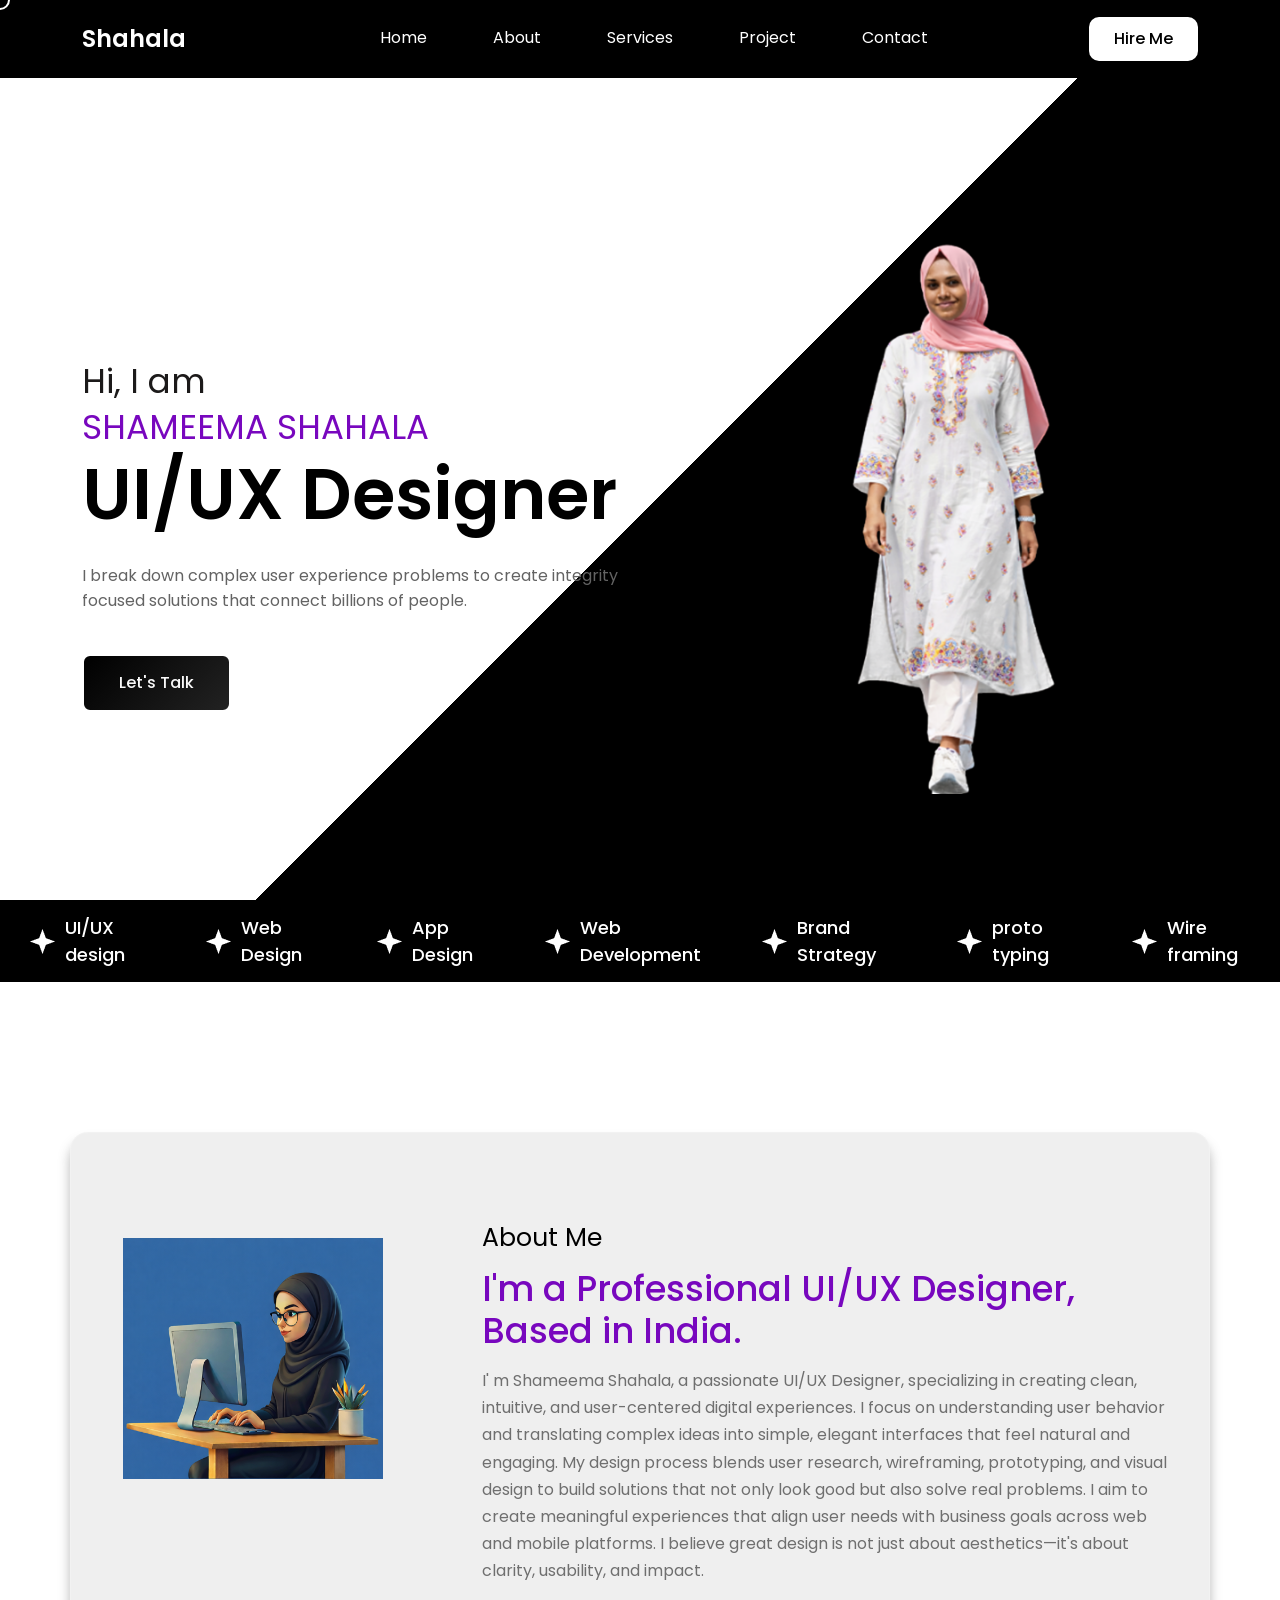
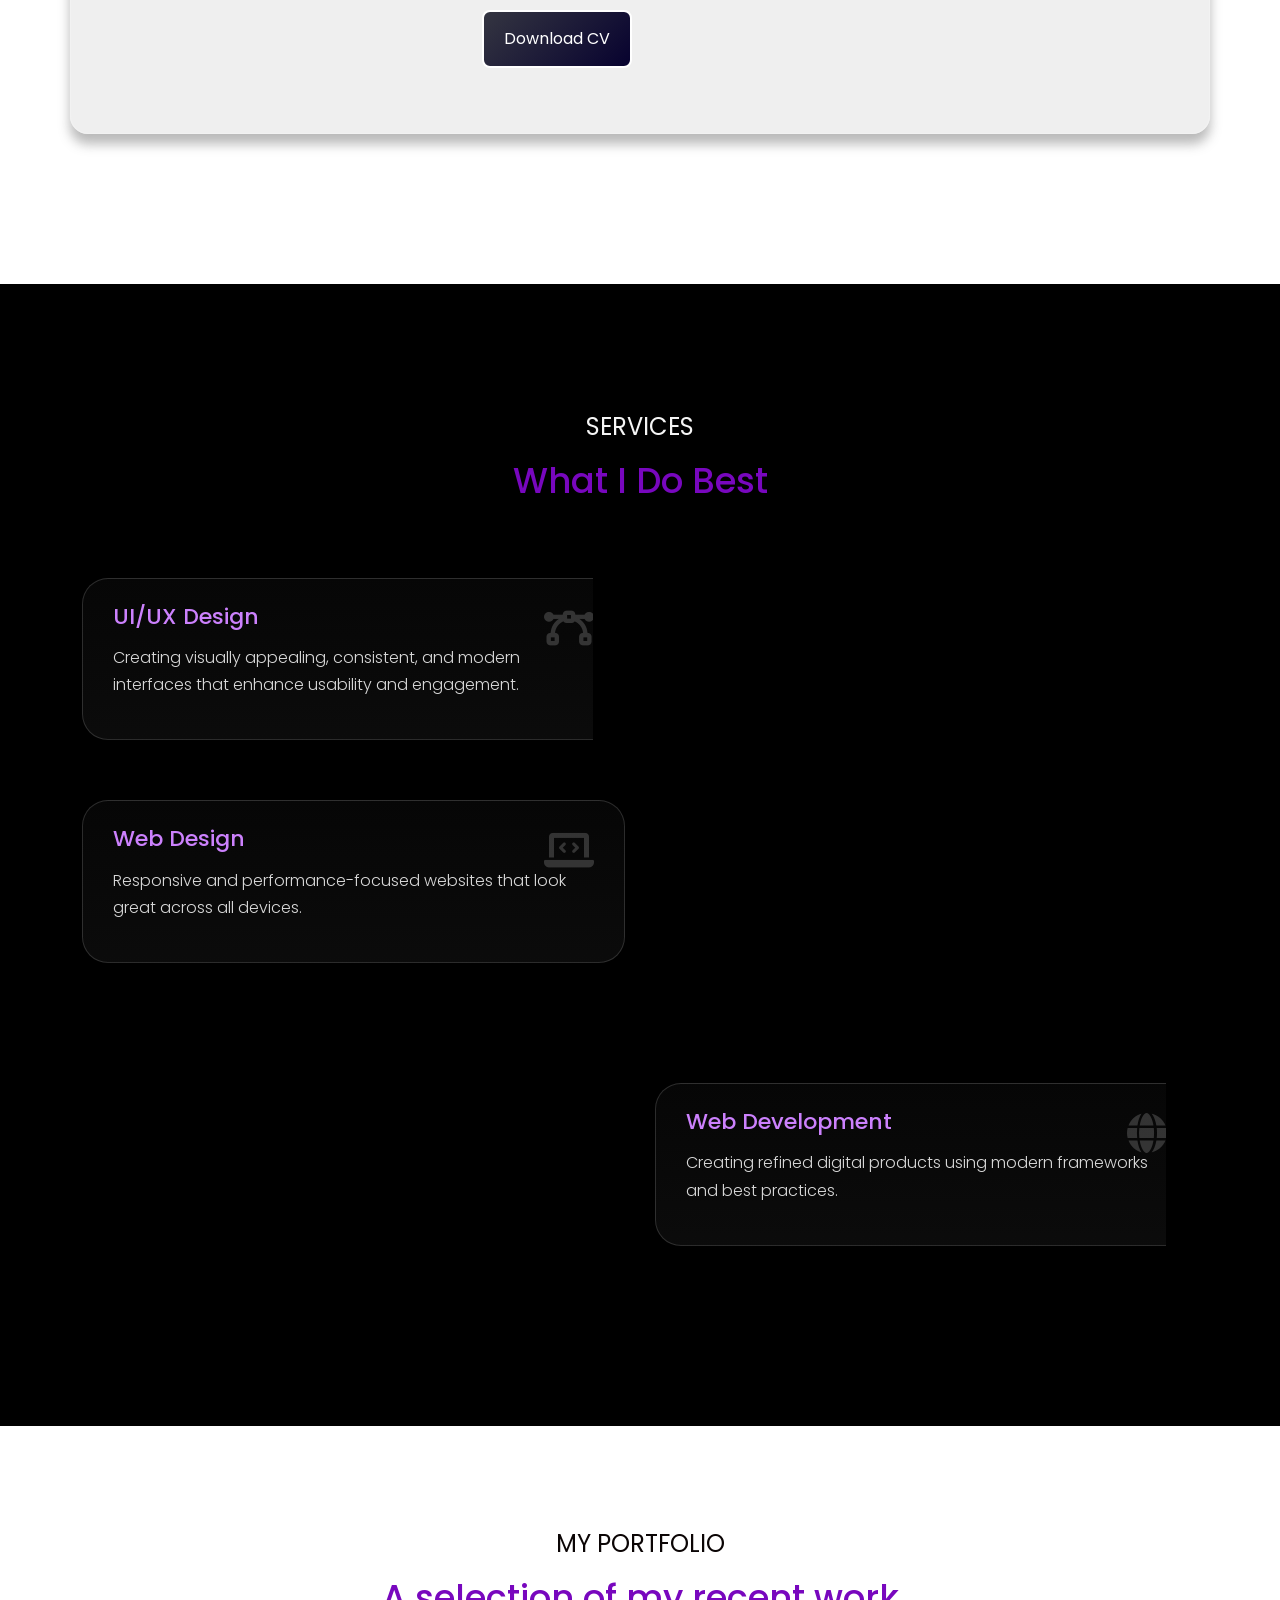
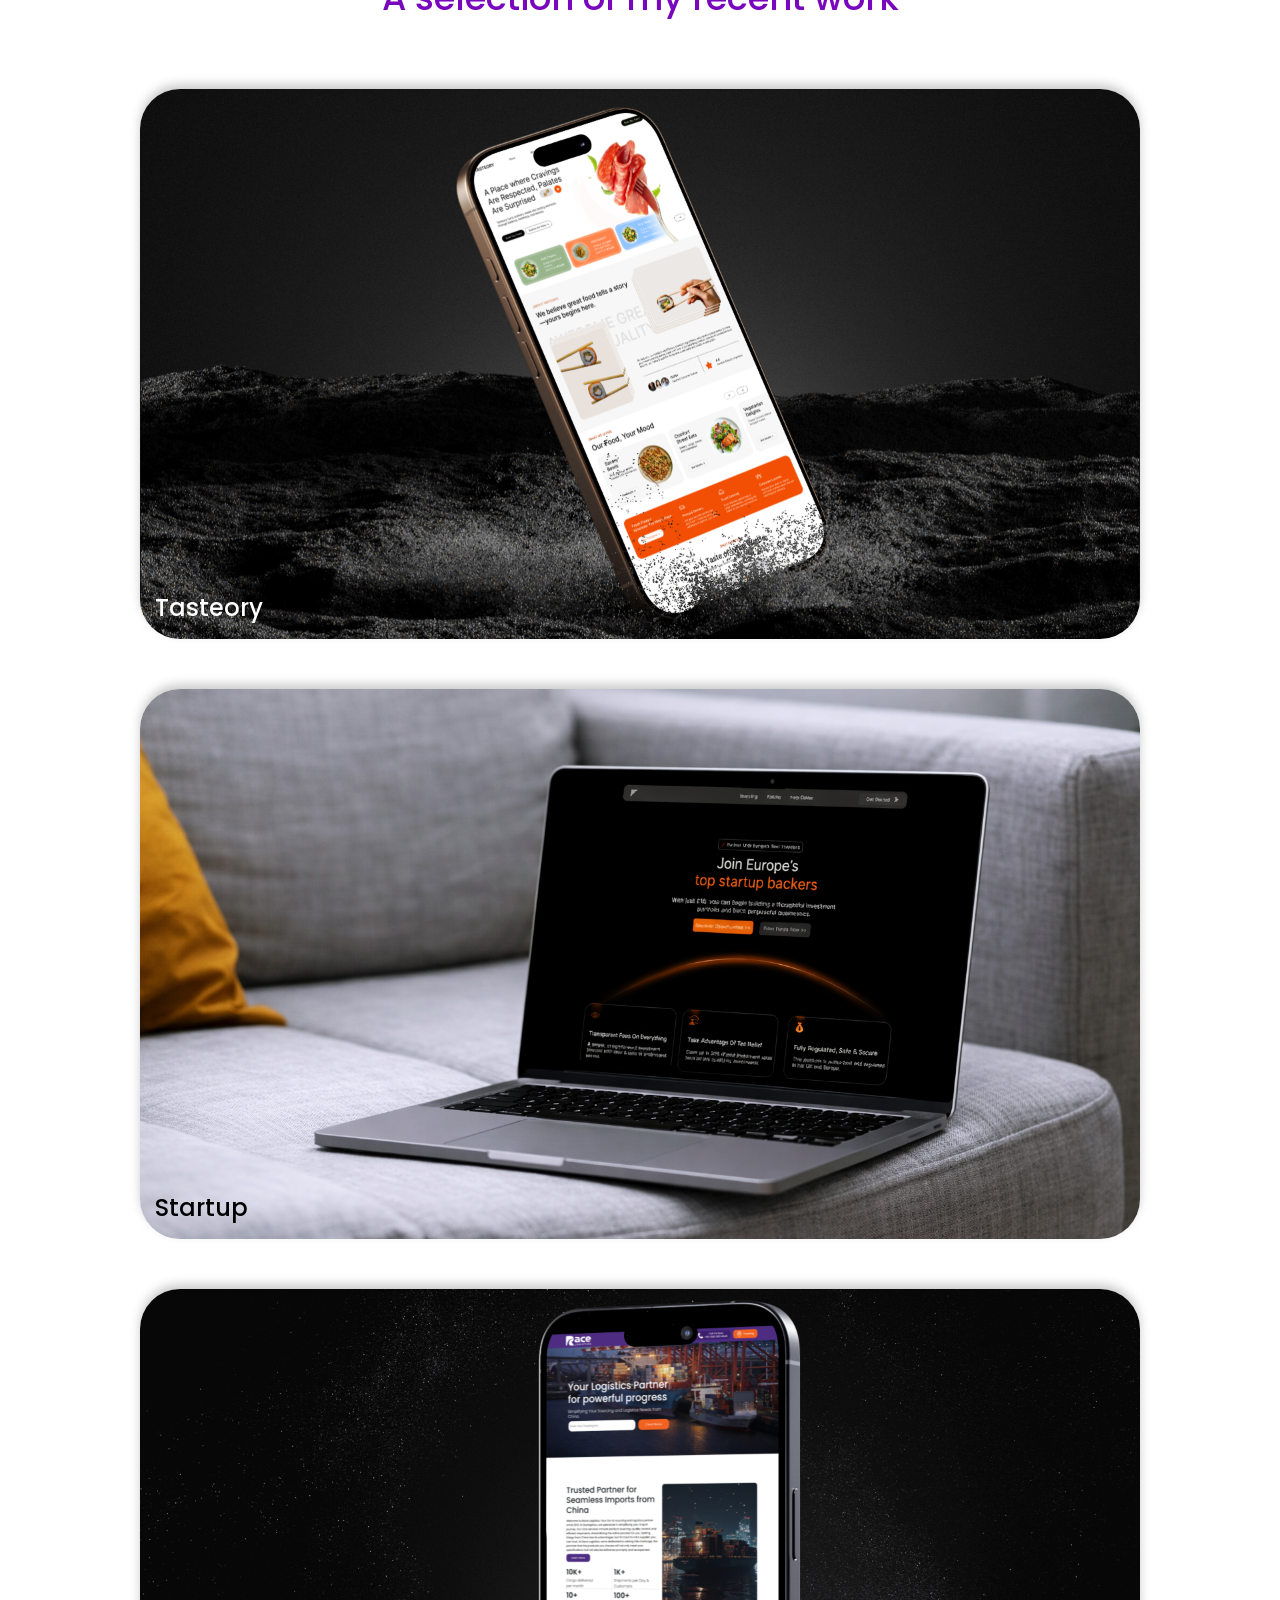
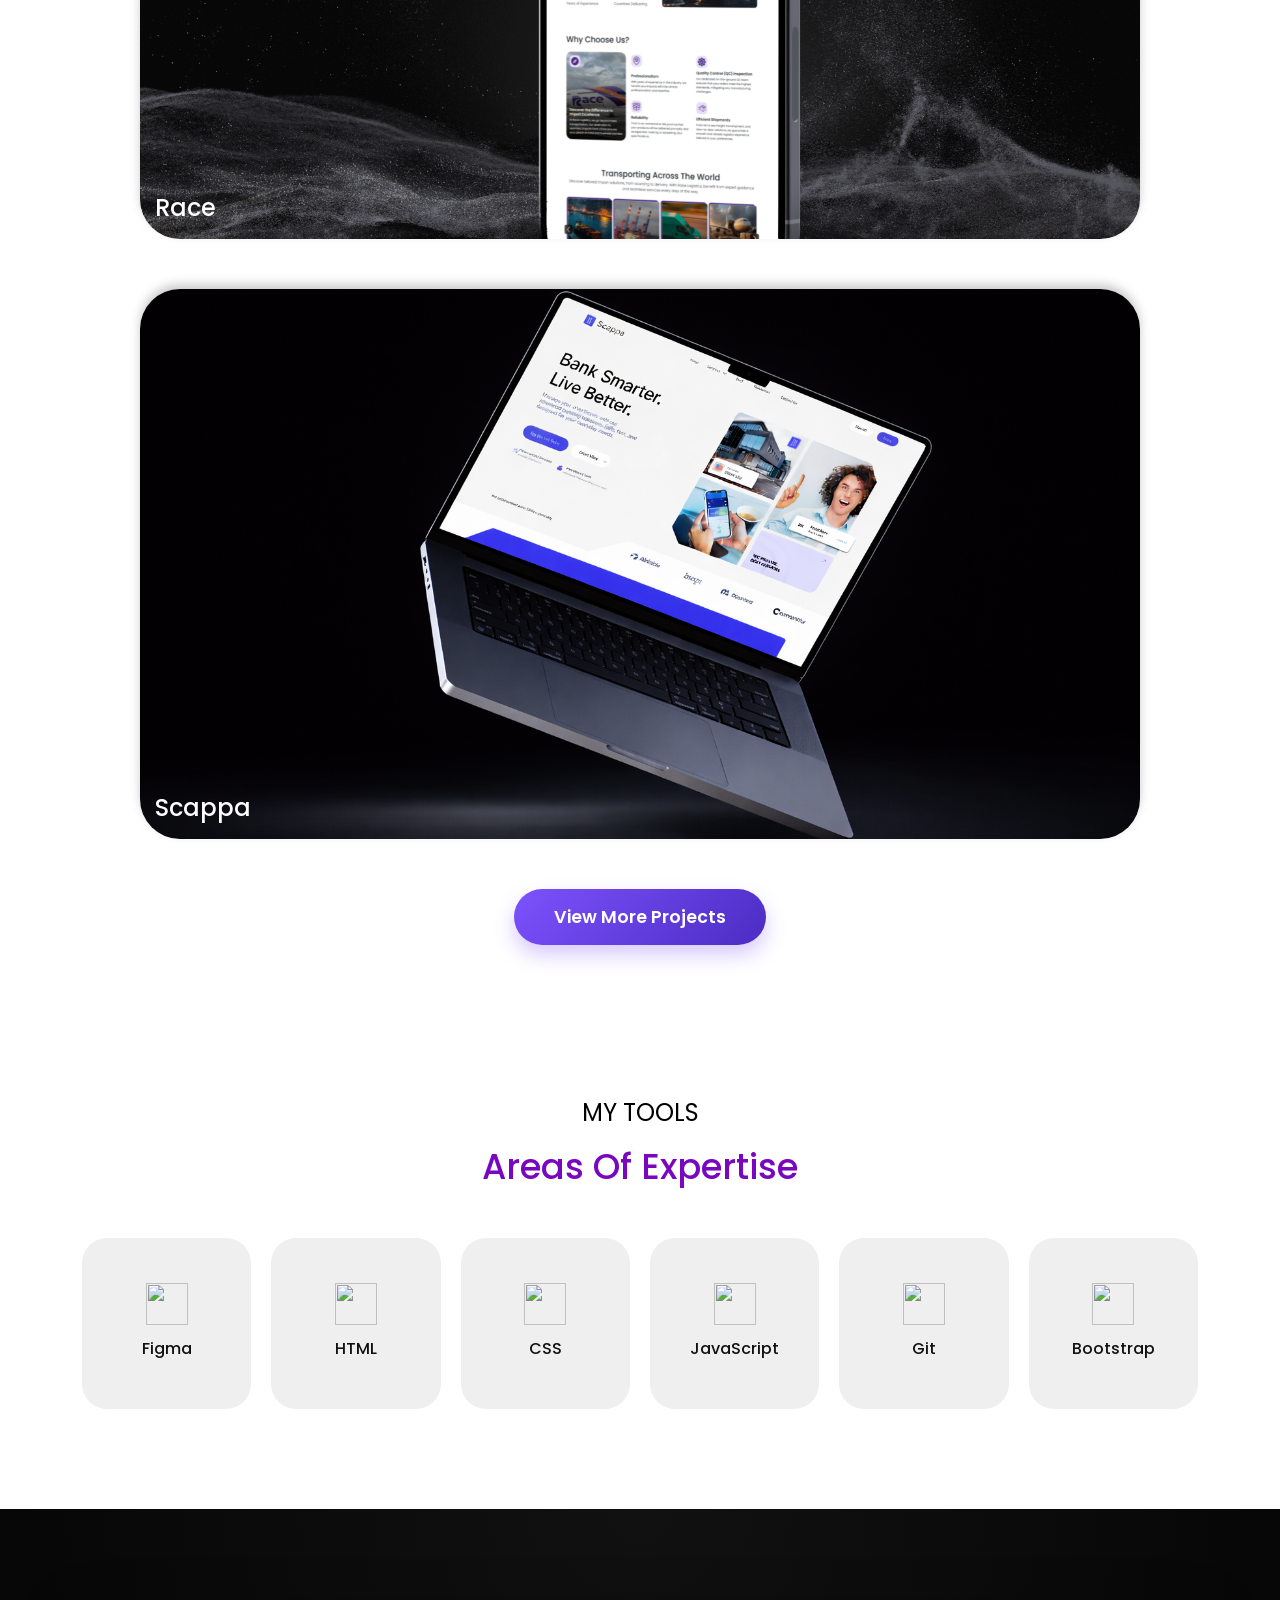
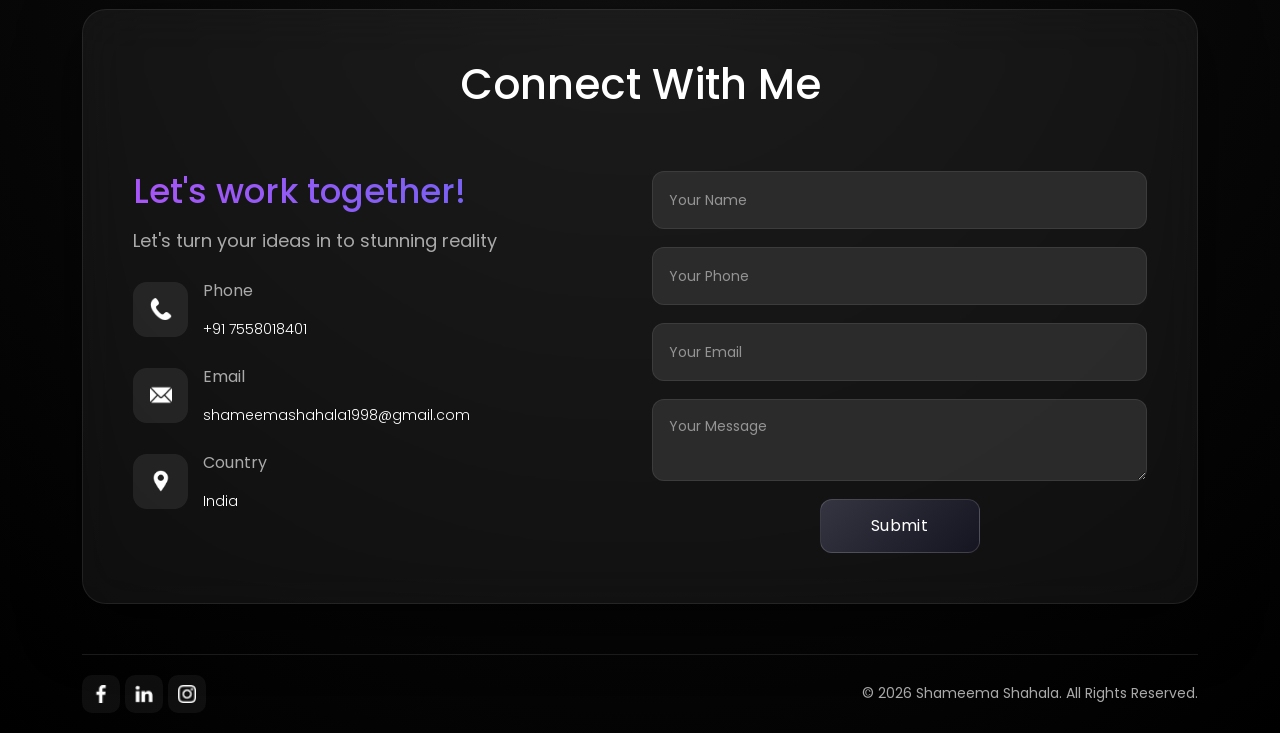
==== commit 63cd506b: "message" ====
--- a/index.html
+++ b/index.html
@@ -30,12 +30,7 @@
 </head>
 
 <body>
-    <div class="gradient-background">
-
-        <!-- <div class="grid-overlay"></div> -->
-
-        <div class="particles-container" id="particles-container"></div>
-    </div>
+   
     <!-- .............................................Header Start.................................................................. -->
     <header>
         <div class="cursor"></div>
@@ -523,124 +518,7 @@
     </script>
 
 
-    <script>
-        // Create particle effect
-        const particlesContainer = document.getElementById('particles-container');
-        const particleCount = 80;
-
-        // Create particles
-        for (let i = 0; i < particleCount; i++) {
-            createParticle();
-        }
-
-        function createParticle() {
-            const particle = document.createElement('div');
-            particle.className = 'particle';
-
-            // Random size (small)
-            const size = Math.random() * 3 + 1;
-            particle.style.width = `${size}px`;
-            particle.style.height = `${size}px`;
-
-            // Initial position
-            resetParticle(particle);
-
-            particlesContainer.appendChild(particle);
-
-            // Animate
-            animateParticle(particle);
-        }
-
-        function resetParticle(particle) {
-            // Random position
-            const posX = Math.random() * 100;
-            const posY = Math.random() * 100;
-
-            particle.style.left = `${posX}%`;
-            particle.style.top = `${posY}%`;
-            particle.style.opacity = '0';
-
-            return {
-                x: posX,
-                y: posY
-            };
-        }
-
-        function animateParticle(particle) {
-            // Initial position
-            const pos = resetParticle(particle);
-
-            // Random animation properties
-            const duration = Math.random() * 10 + 10;
-            const delay = Math.random() * 5;
-
-            // Animate with GSAP-like timing
-            setTimeout(() => {
-                particle.style.transition = `all ${duration}s linear`;
-                particle.style.opacity = Math.random() * 0.3 + 0.1;
-
-                // Move in a slight direction
-                const moveX = pos.x + (Math.random() * 20 - 10);
-                const moveY = pos.y - Math.random() * 30; // Move upwards
-
-                particle.style.left = `${moveX}%`;
-                particle.style.top = `${moveY}%`;
-
-                // Reset after animation completes
-                setTimeout(() => {
-                    animateParticle(particle);
-                }, duration * 1000);
-            }, delay * 1000);
-        }
-
-        // Mouse interaction
-        document.addEventListener('mousemove', (e) => {
-            // Create particles at mouse position
-            const mouseX = (e.clientX / window.innerWidth) * 100;
-            const mouseY = (e.clientY / window.innerHeight) * 100;
-
-            // Create temporary particle
-            const particle = document.createElement('div');
-            particle.className = 'particle';
-
-            // Small size
-            const size = Math.random() * 4 + 2;
-            particle.style.width = `${size}px`;
-            particle.style.height = `${size}px`;
-
-            // Position at mouse
-            particle.style.left = `${mouseX}%`;
-            particle.style.top = `${mouseY}%`;
-            particle.style.opacity = '0.6';
-
-            particlesContainer.appendChild(particle);
-
-            // Animate outward
-            setTimeout(() => {
-                particle.style.transition = 'all 2s ease-out';
-                particle.style.left = `${mouseX + (Math.random() * 10 - 5)}%`;
-                particle.style.top = `${mouseY + (Math.random() * 10 - 5)}%`;
-                particle.style.opacity = '0';
-
-                // Remove after animation
-                setTimeout(() => {
-                    particle.remove();
-                }, 2000);
-            }, 10);
-
-            // Subtle movement of gradient spheres
-            const spheres = document.querySelectorAll('.gradient-sphere');
-            const moveX = (e.clientX / window.innerWidth - 0.5) * 5;
-            const moveY = (e.clientY / window.innerHeight - 0.5) * 5;
-
-            spheres.forEach(sphere => {
-                const currentTransform = getComputedStyle(sphere).transform;
-                sphere.style.transform = `translate(${moveX}px, ${moveY}px)`;
-            });
-        });
-
-    </script>
-
+   
 </body>
 
 </html>
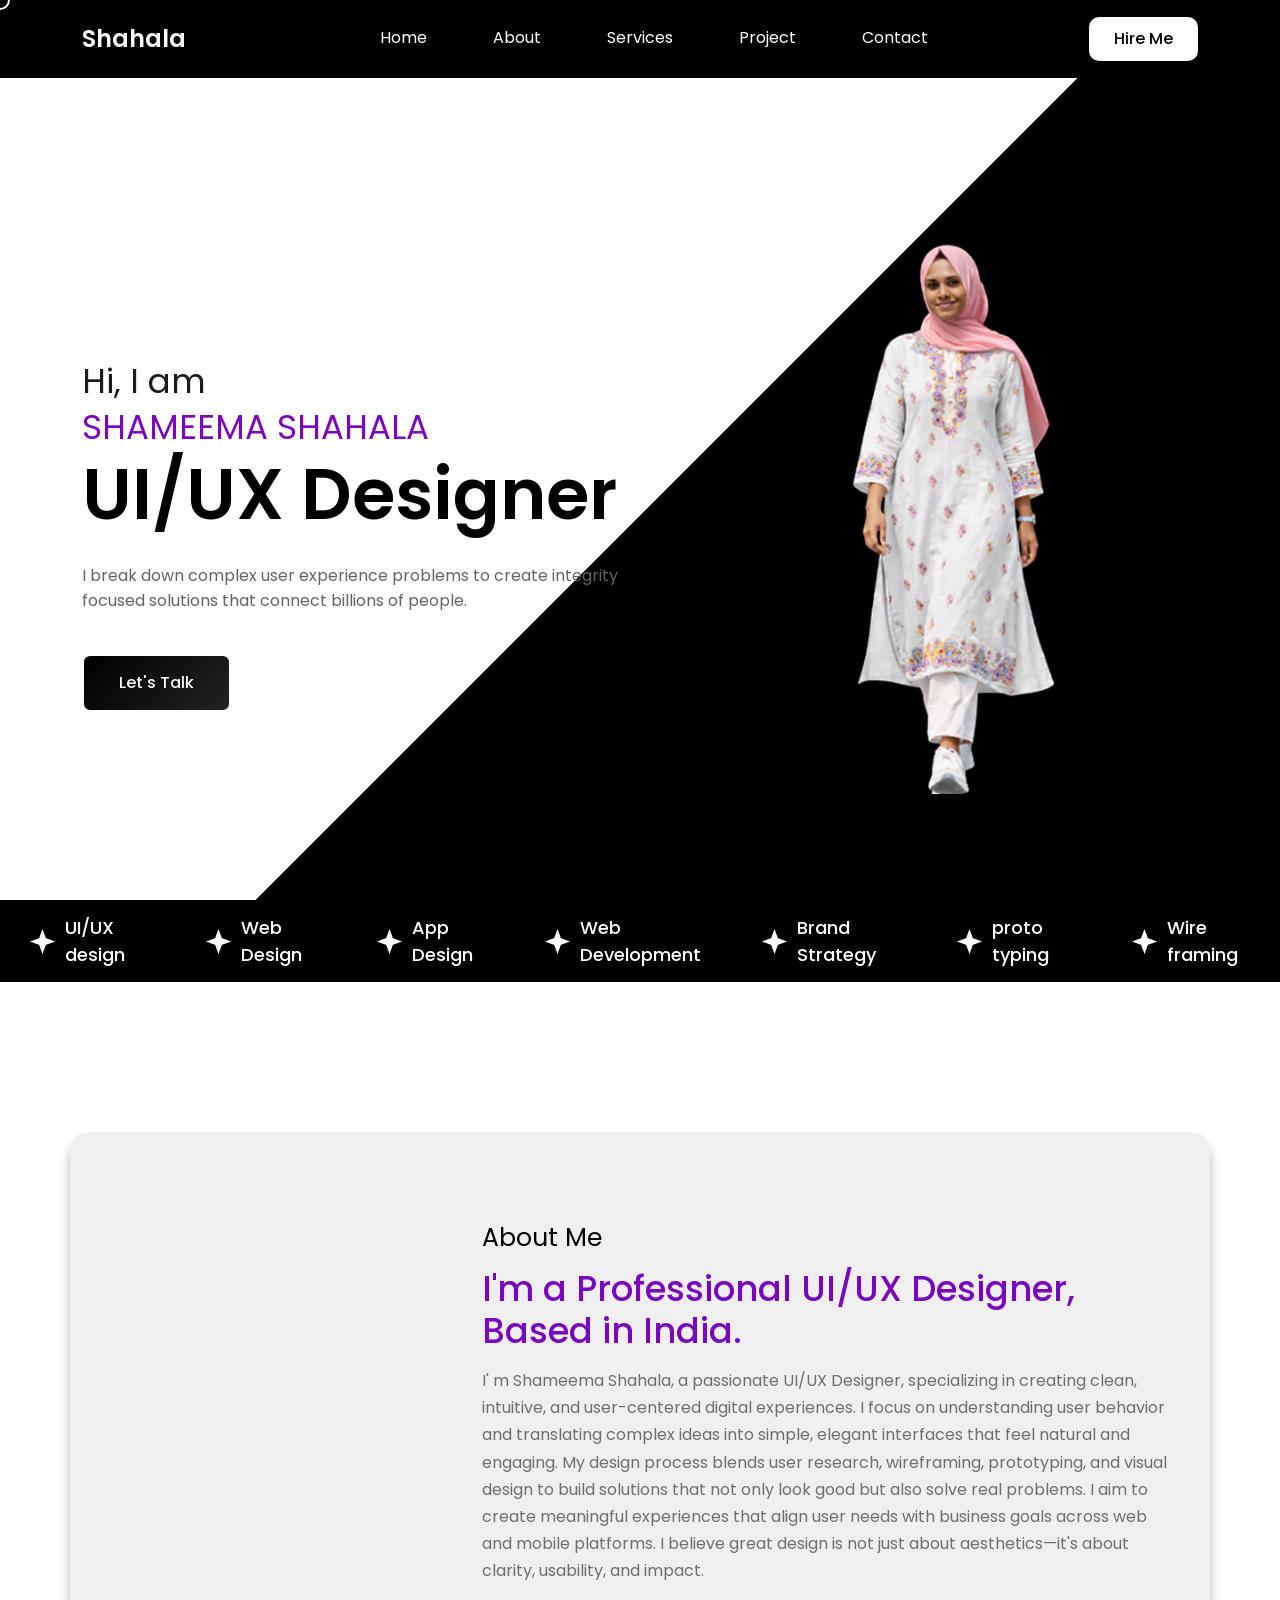
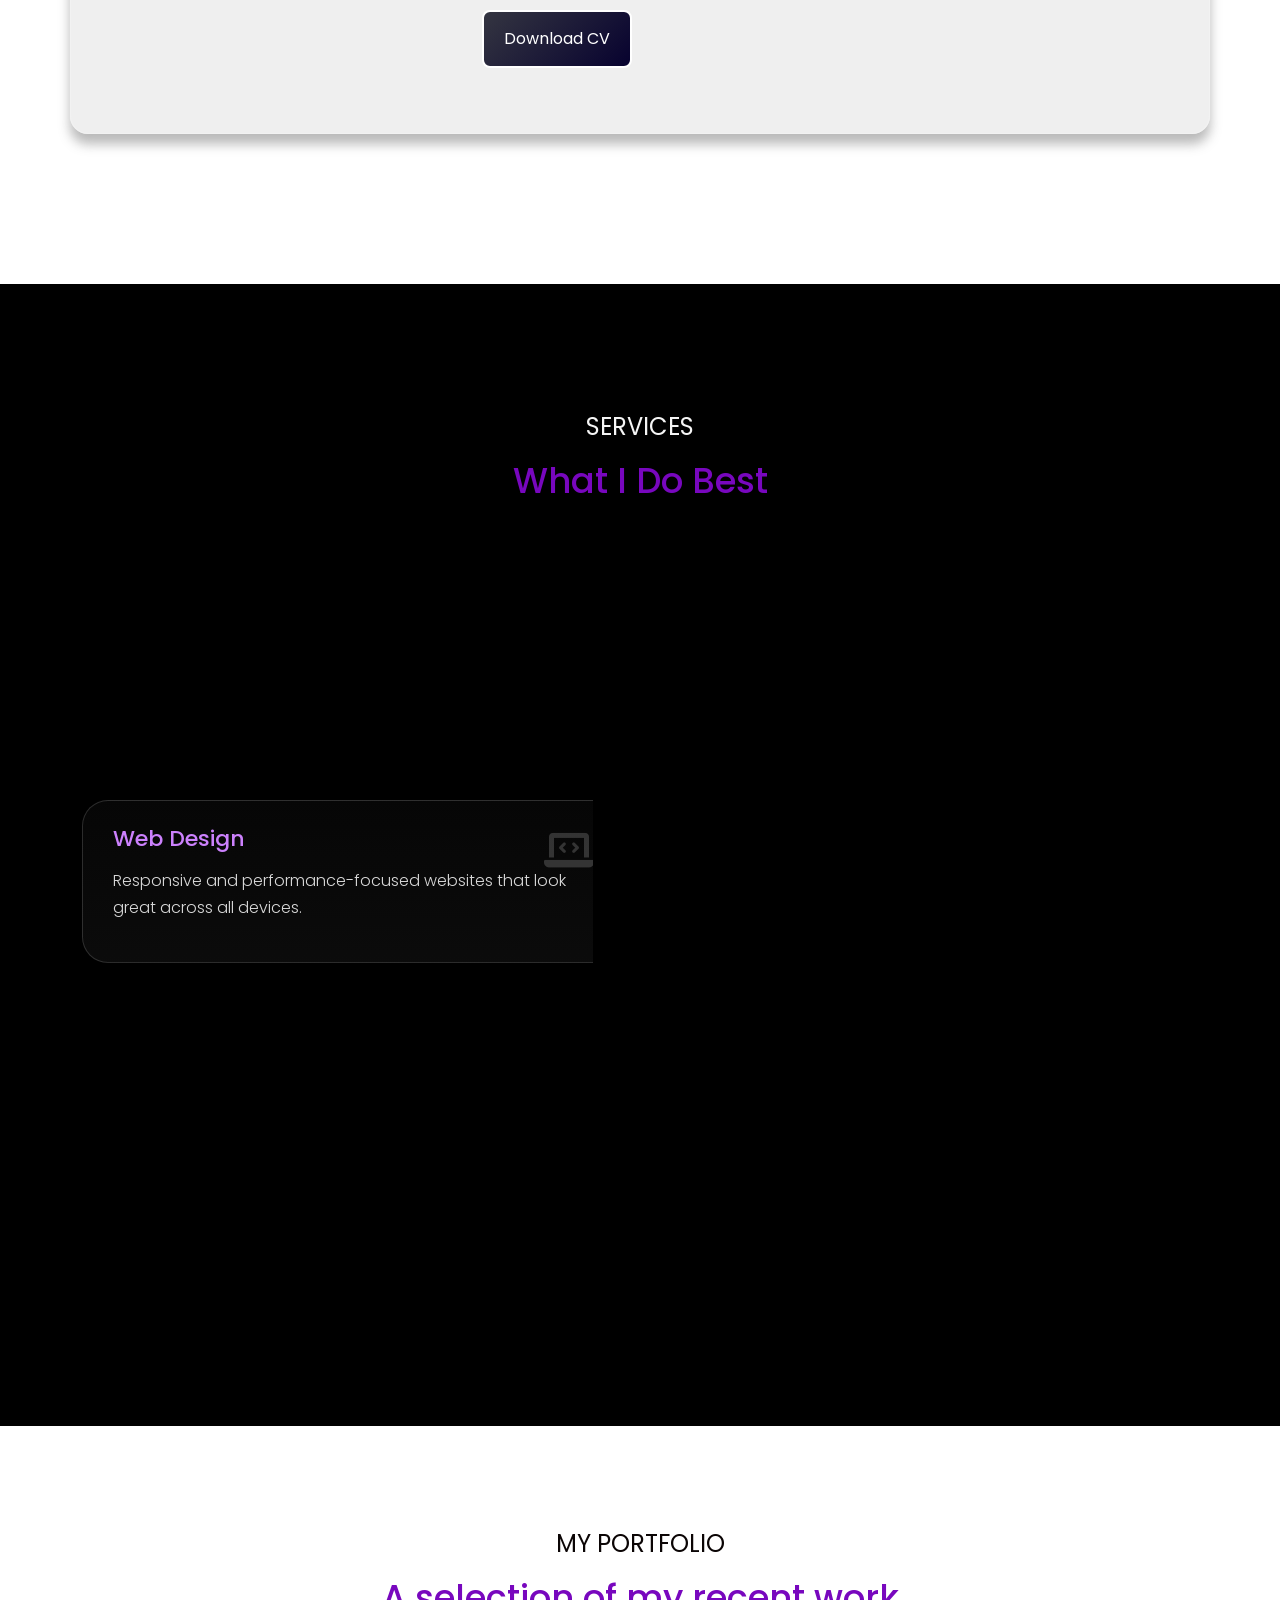
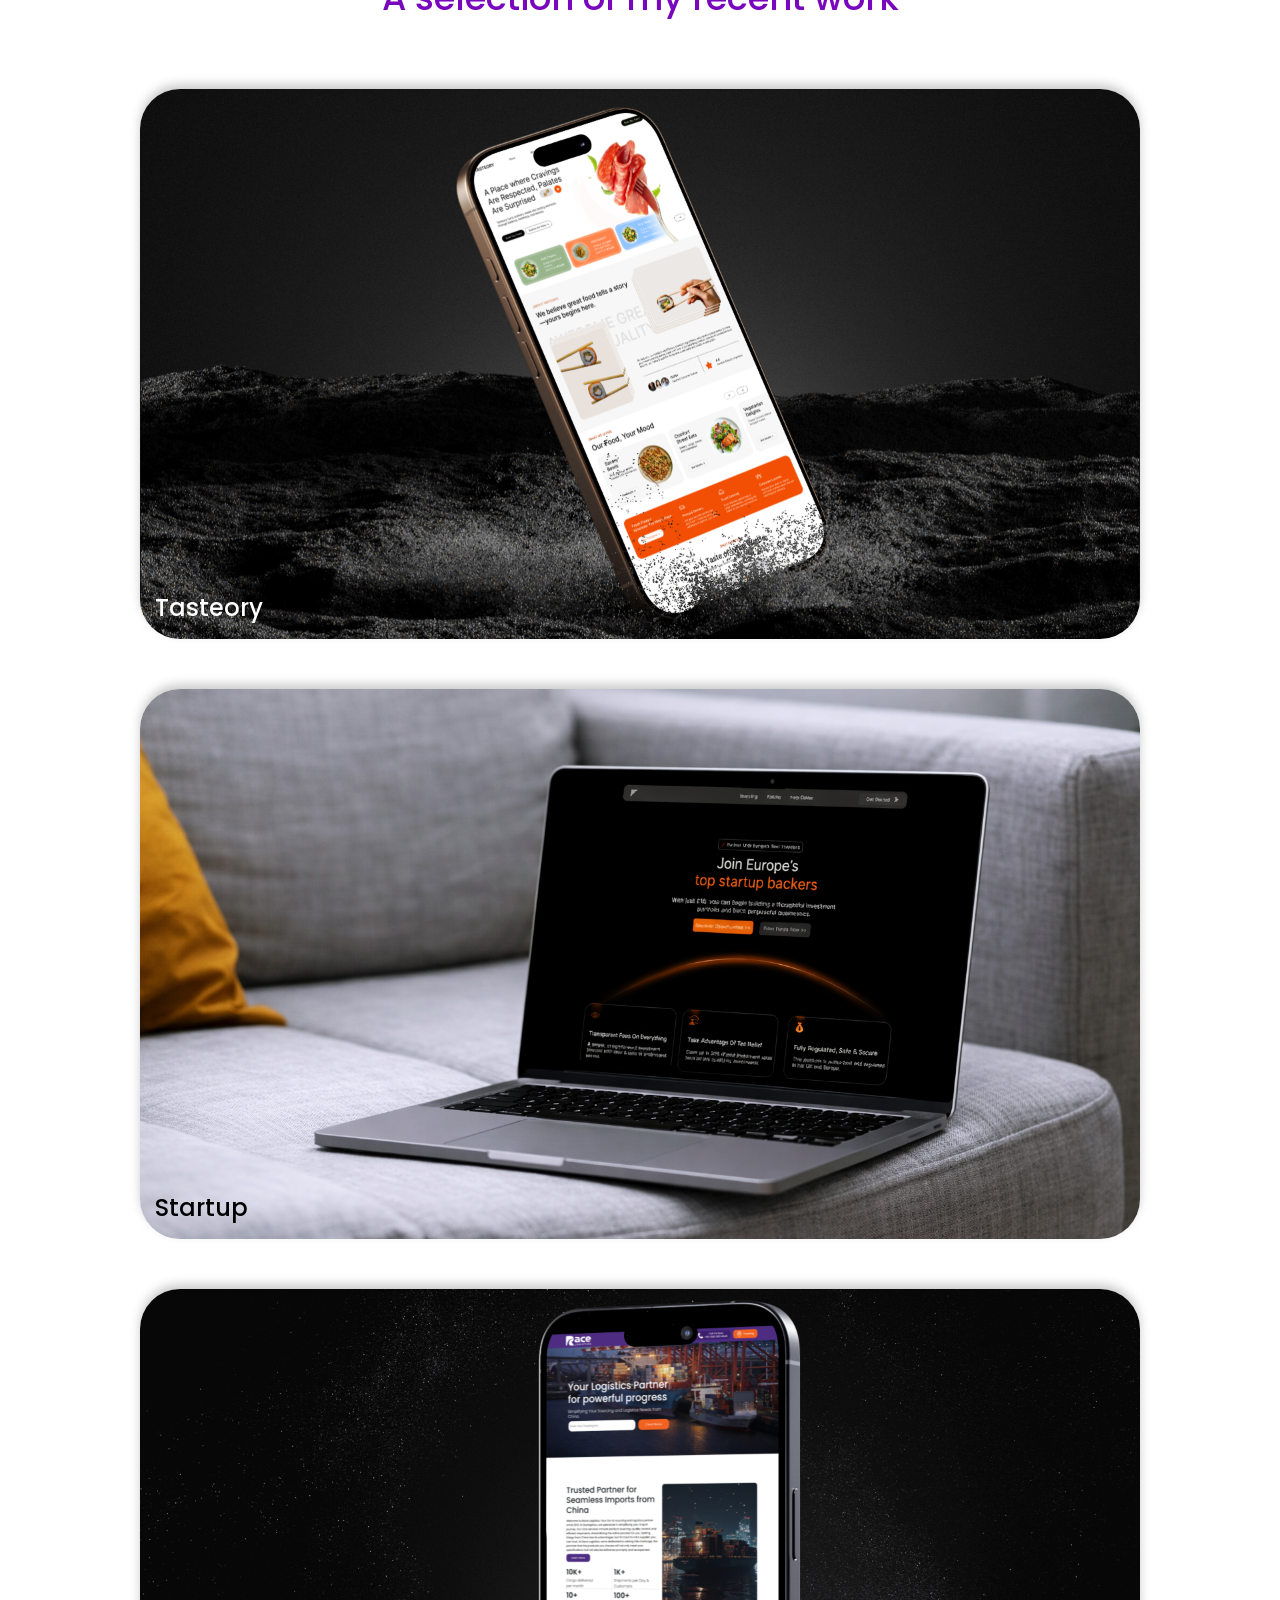
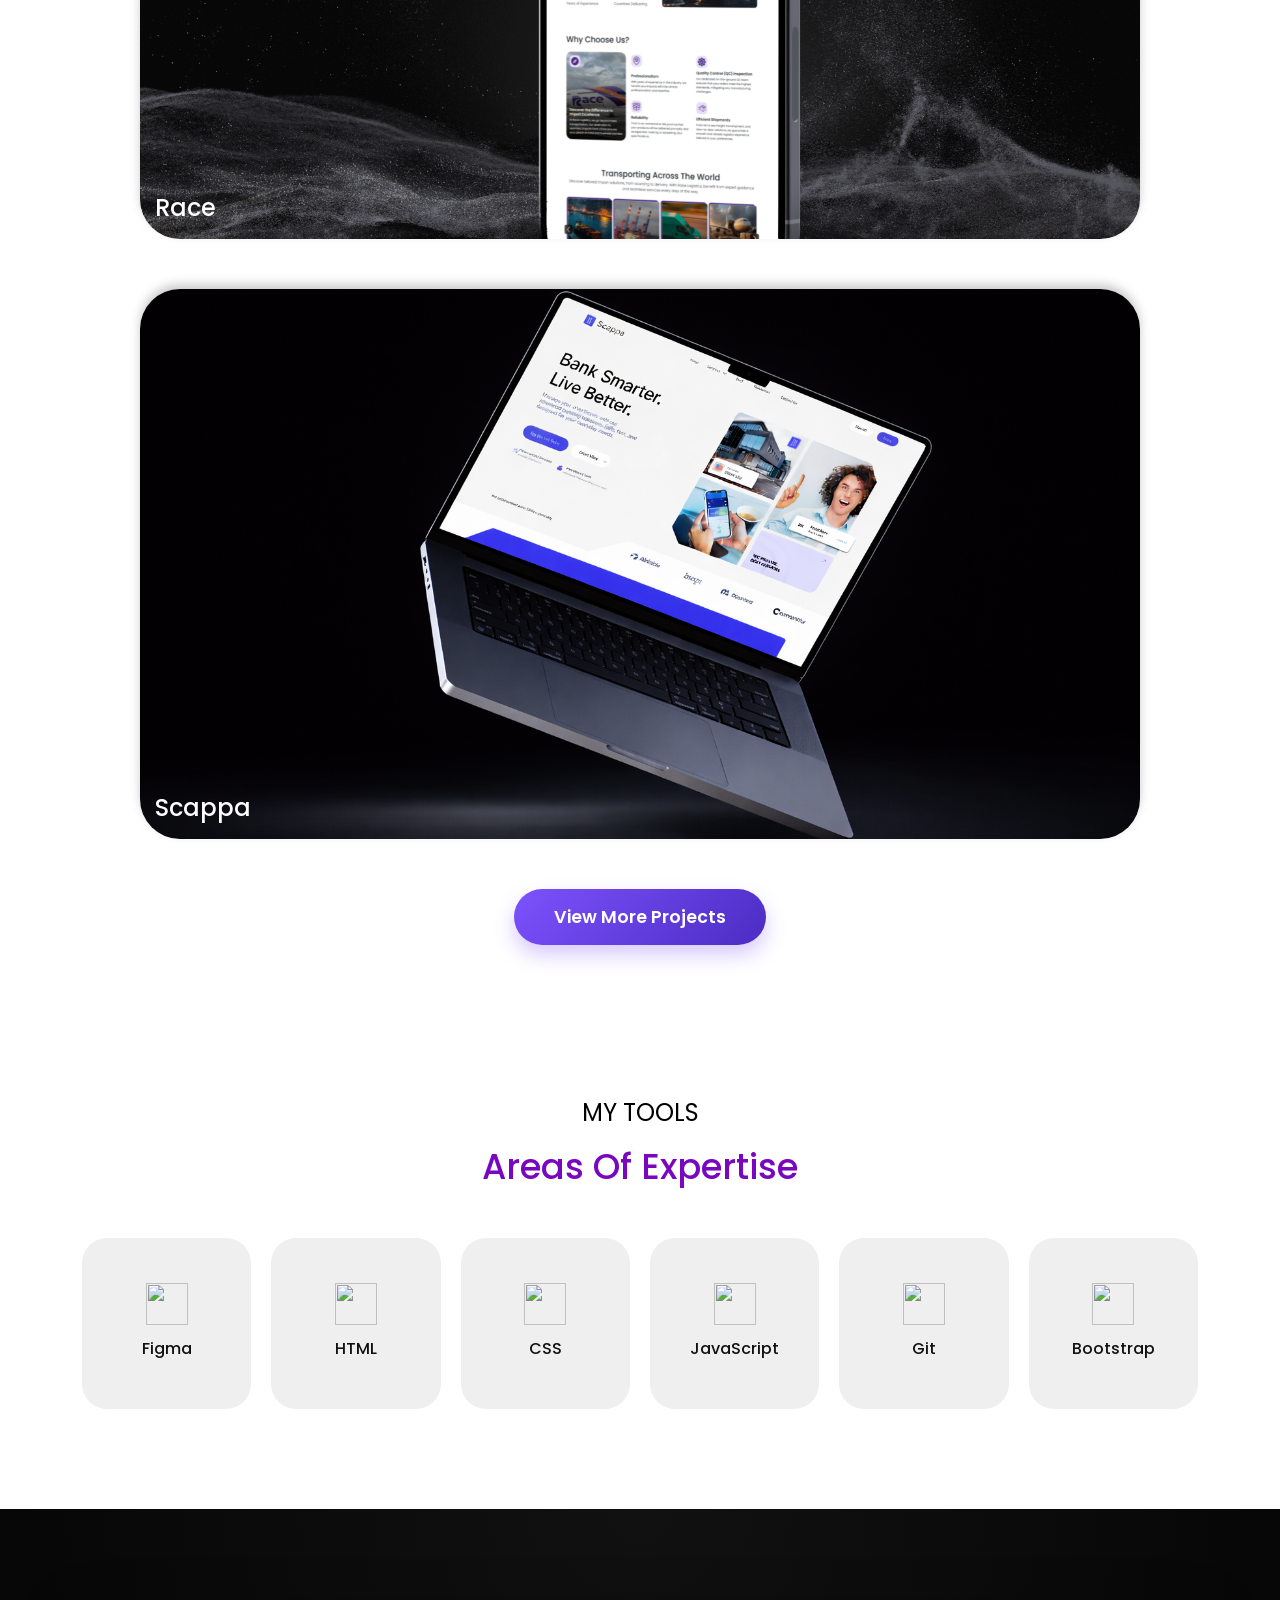
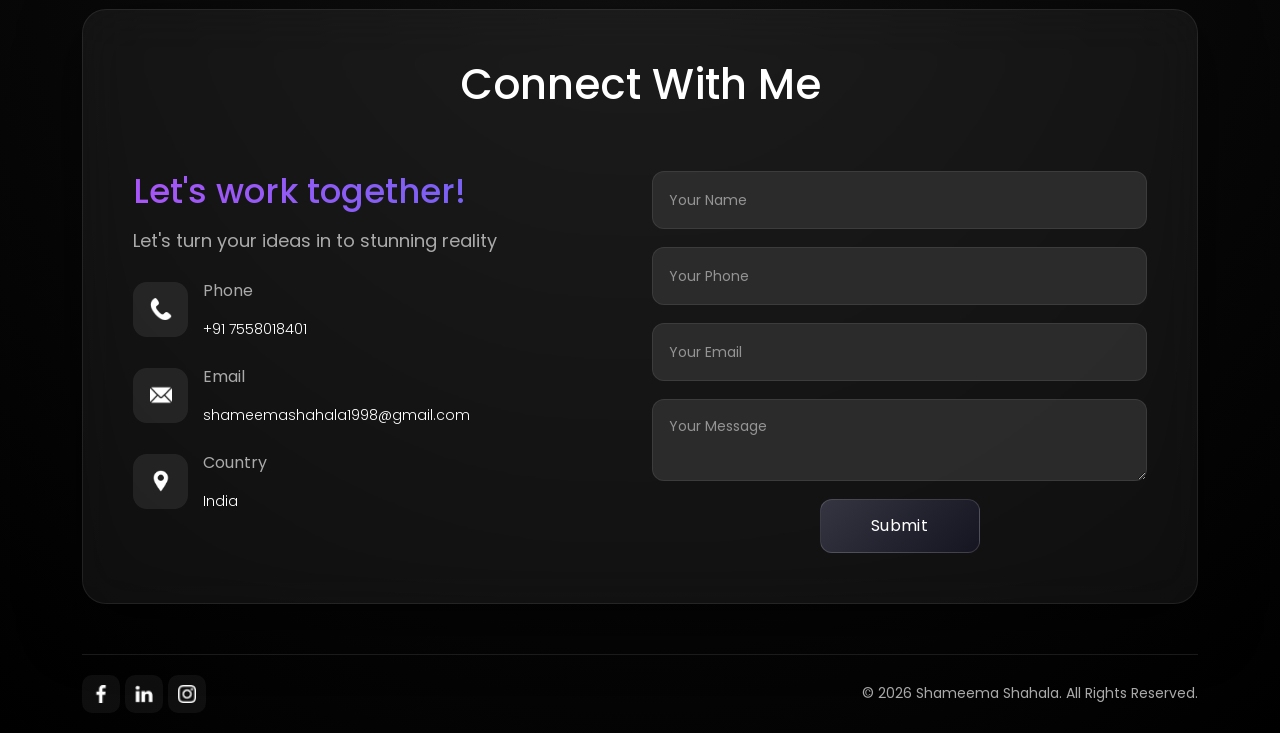
==== commit 6620b331: "forum added" ====
--- a/index.html
+++ b/index.html
@@ -30,7 +30,7 @@
 </head>
 
 <body>
-   
+
     <!-- .............................................Header Start.................................................................. -->
     <header>
         <div class="cursor"></div>
@@ -406,14 +406,16 @@
                             </div>
                         </div>
                         <div class="col-lg-6 col-md-12 col-sm-12">
-                            <form class="contact-form" data-aos="fade-left" data-aos-delay="200">
-                                <input type="text" placeholder="Your Name">
-                                <input type="tel" placeholder="Your Phone">
-                                <input type="email" placeholder="Your Email">
-                                <textarea placeholder="Your Message"></textarea>
-
-                                <button type="submit"><a href="mailto:shameemashahala1998@gmail.com">Submit</a></button>
+                            <form action="https://formsubmit.co/shameemashahala1998@gmail.com" method="POST" target="hidden_iframe" onsubmit="alert('Your message was sent successfully!'); setTimeout(() => this.reset(), 500);" class="contact-form" data-aos="fade-left" data-aos-delay="200">
+                                <input type="hidden" name="_captcha" value="false">
+                                <input type="text" name="name" placeholder="Your Name" required>
+                                <input type="tel" name="phone" placeholder="Your Phone">
+                                <input type="email" name="email" placeholder="Your Email" required>
+                                <textarea name="message" placeholder="Your Message" required></textarea>
+
+                                <button type="submit">Submit</button>
                             </form>
+                            <iframe name="hidden_iframe" id="hidden_iframe" style="display:none;"></iframe>
 
                         </div>
                     </div>
@@ -518,7 +520,7 @@
     </script>
 
 
-   
+
 </body>
 
 </html>
--- a/styles.css
+++ b/styles.css
@@ -22,7 +22,7 @@
 } */
 .back {
   padding: 8px;
-  background: #ffffff52;
+  background: #ffffff78;
   ;
   border: transparent;
   border-radius: 50px;
